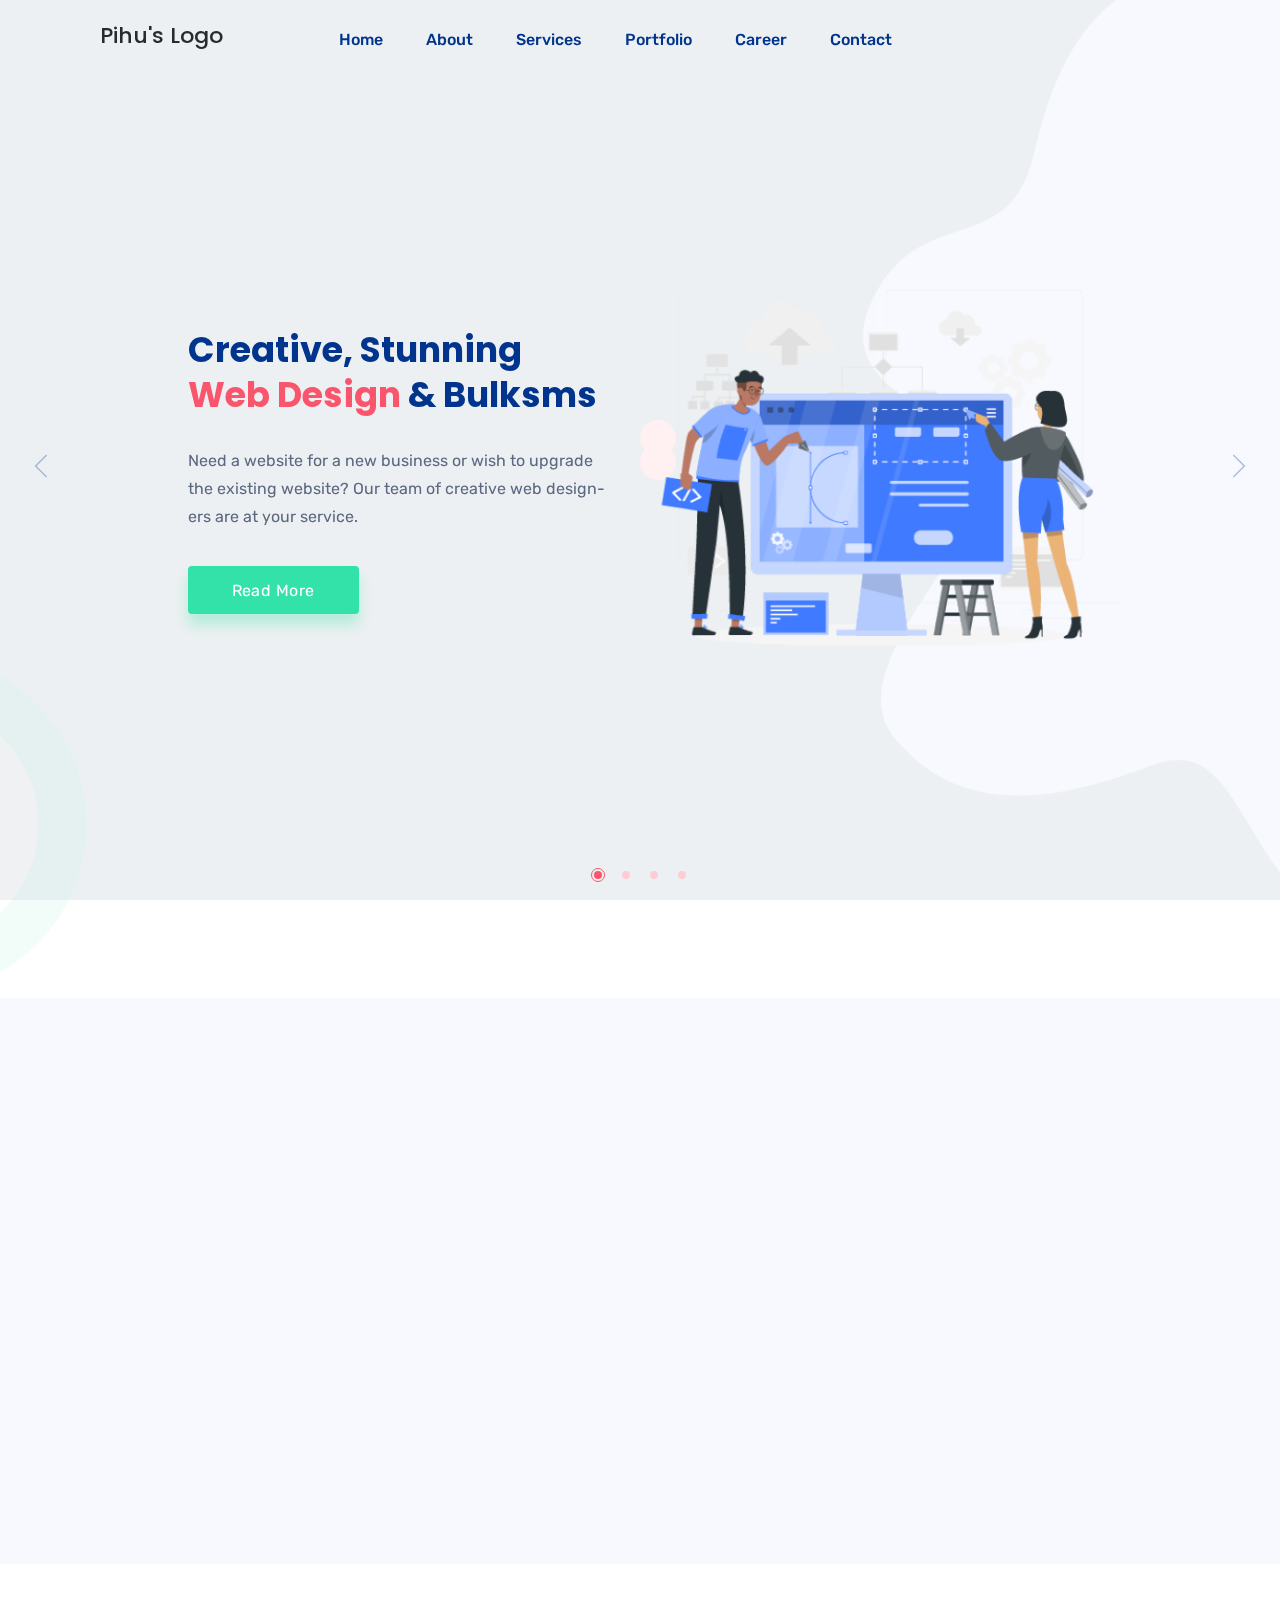
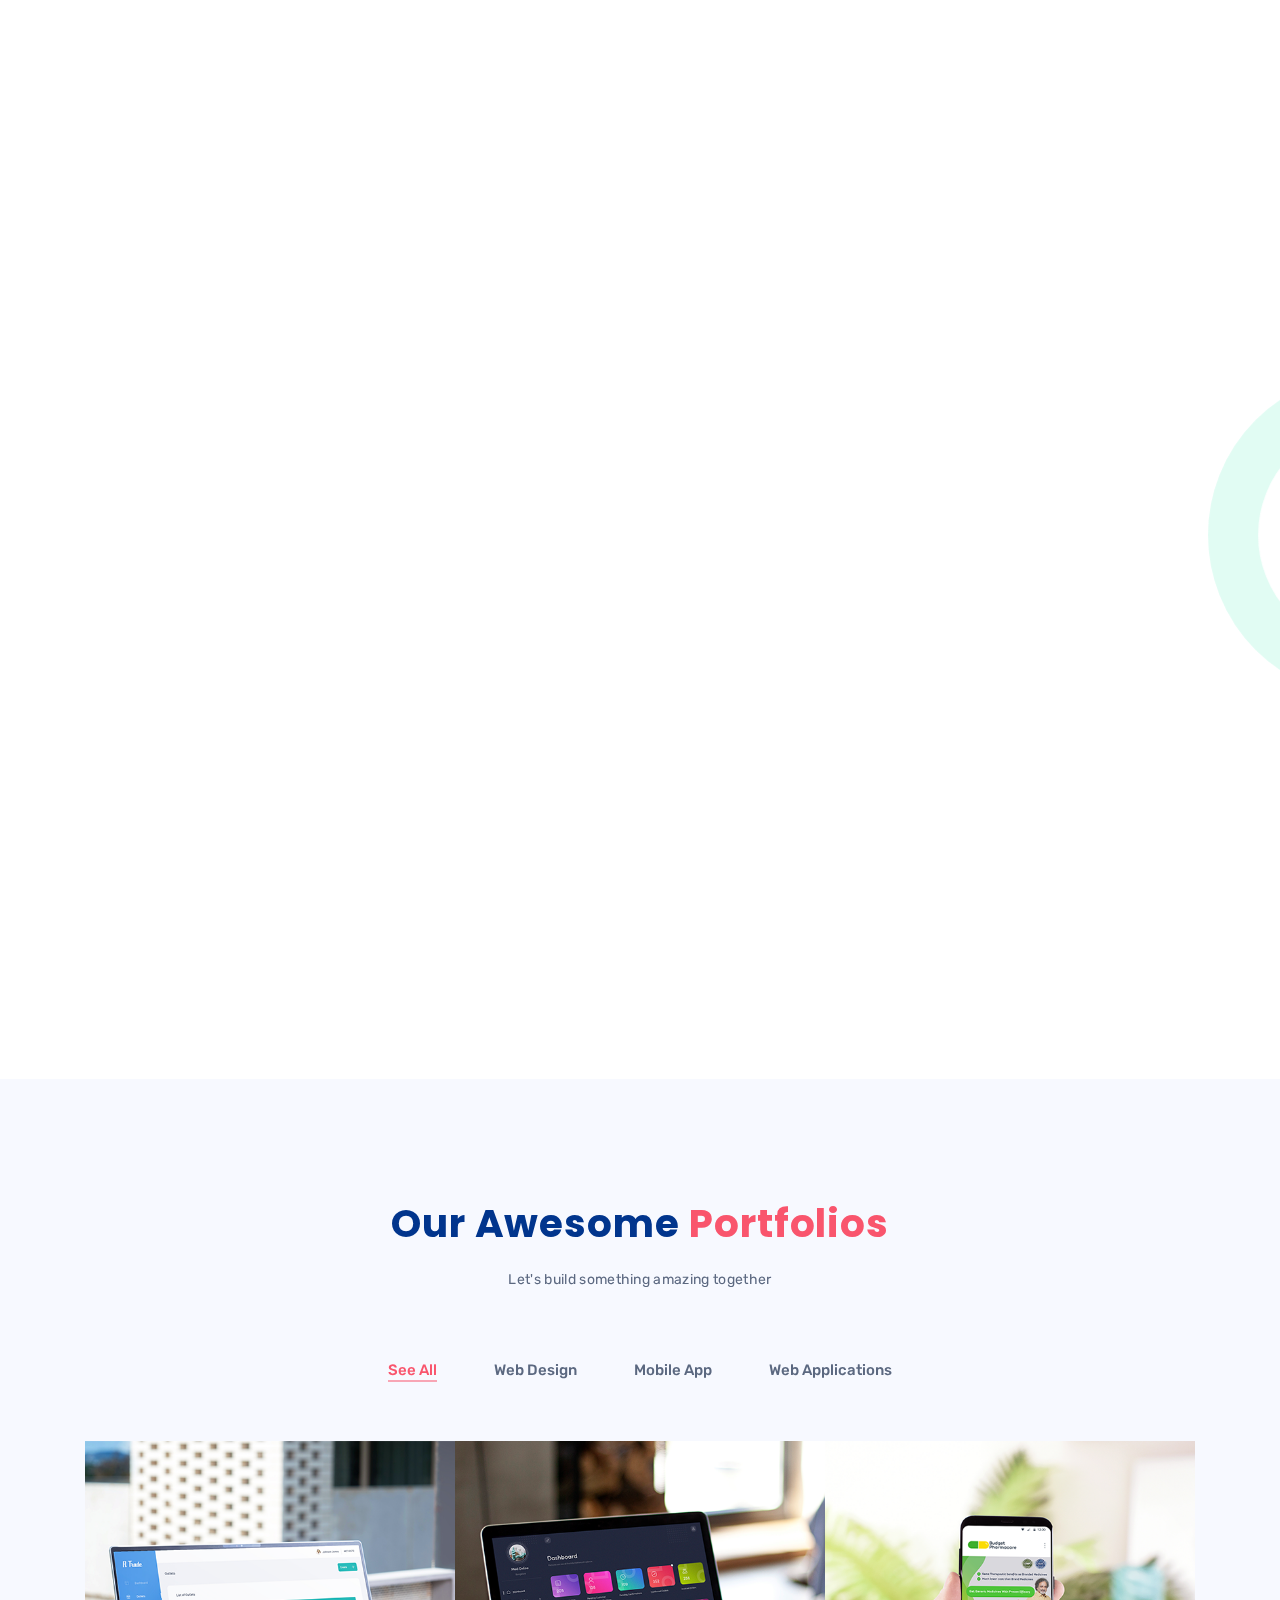
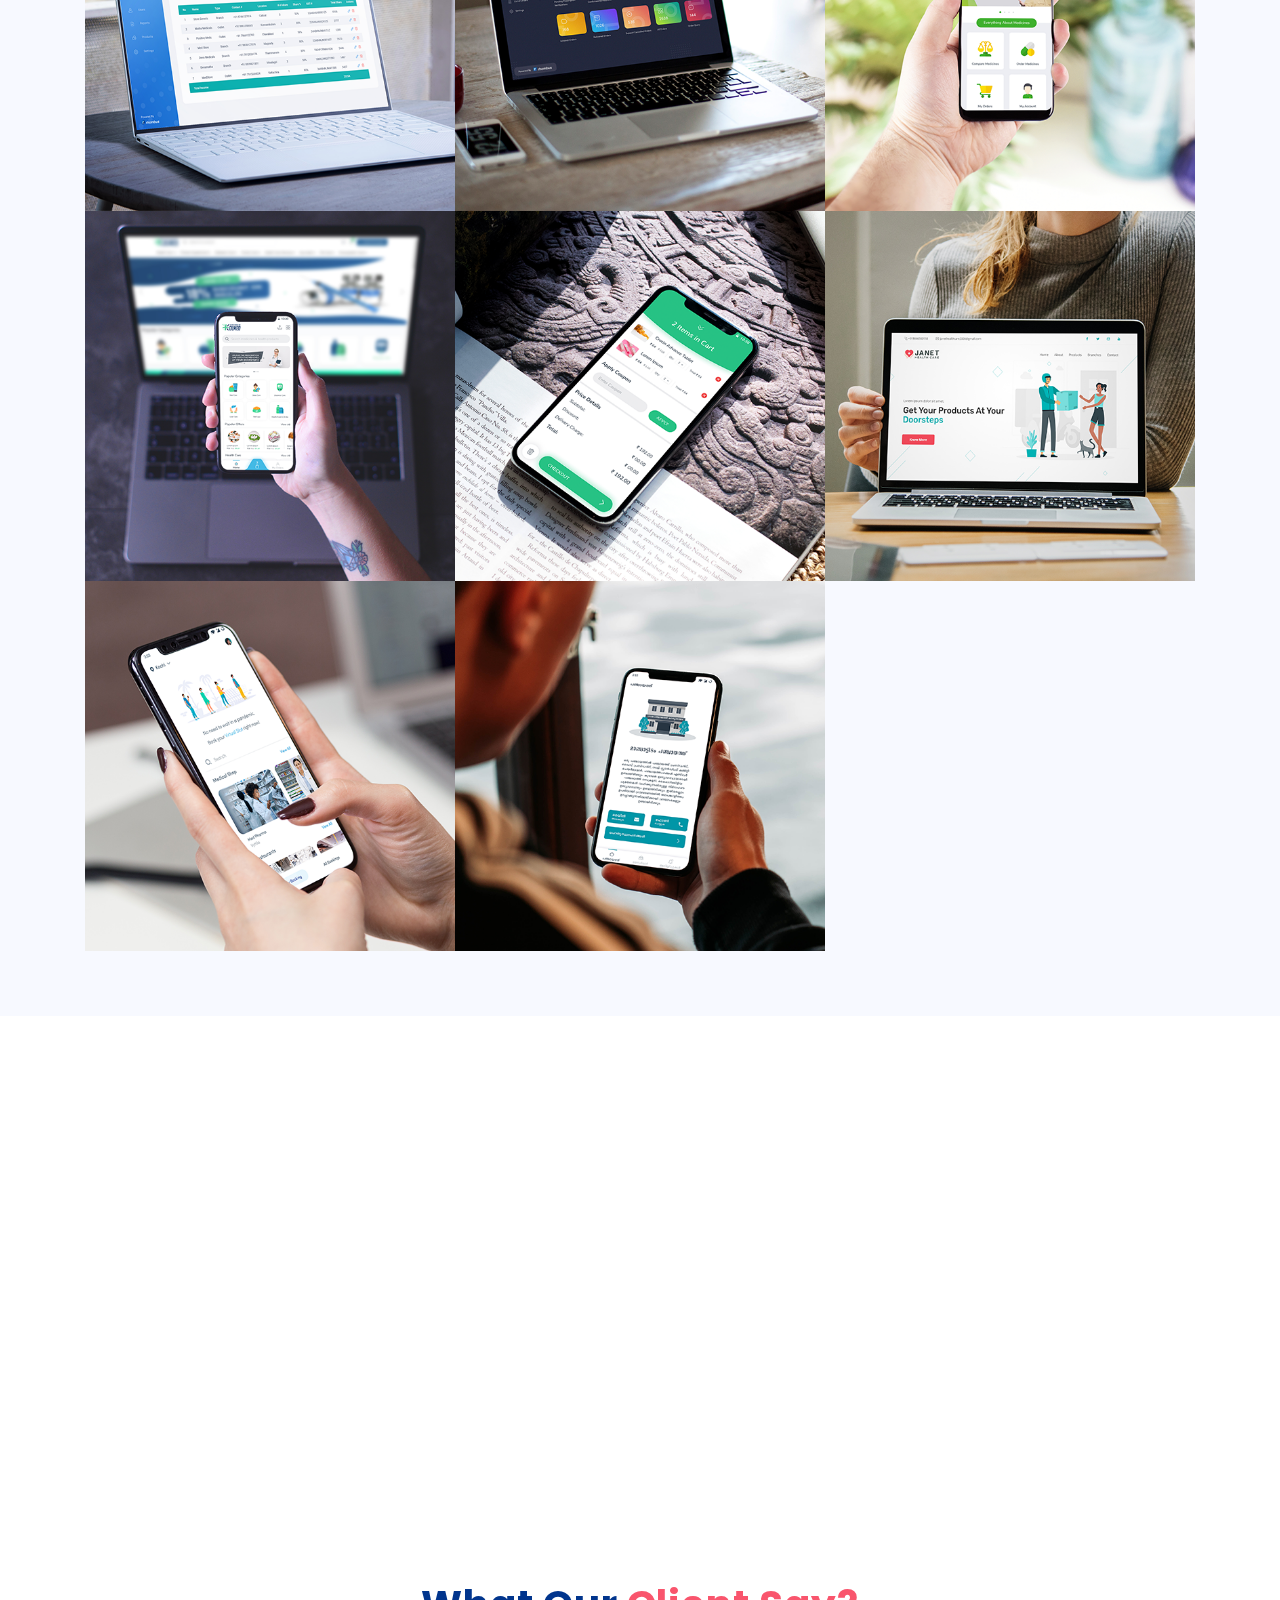
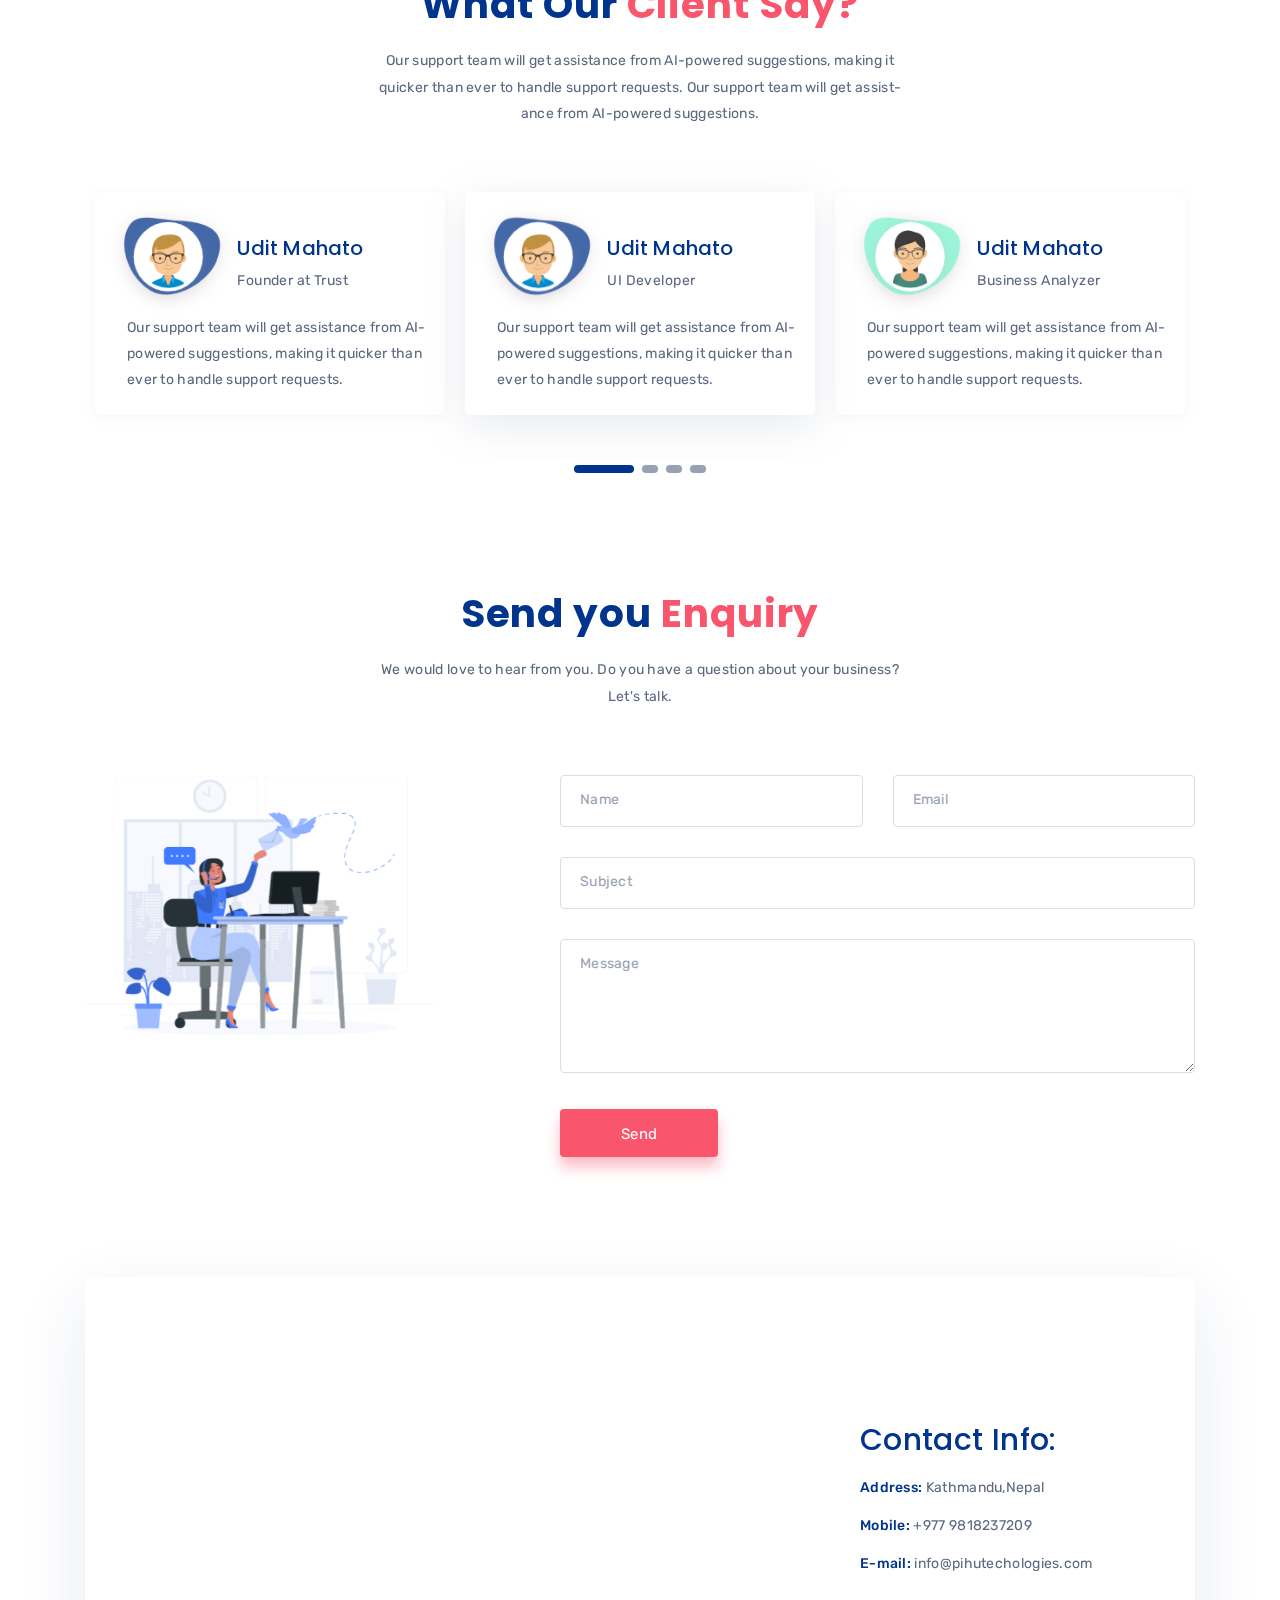
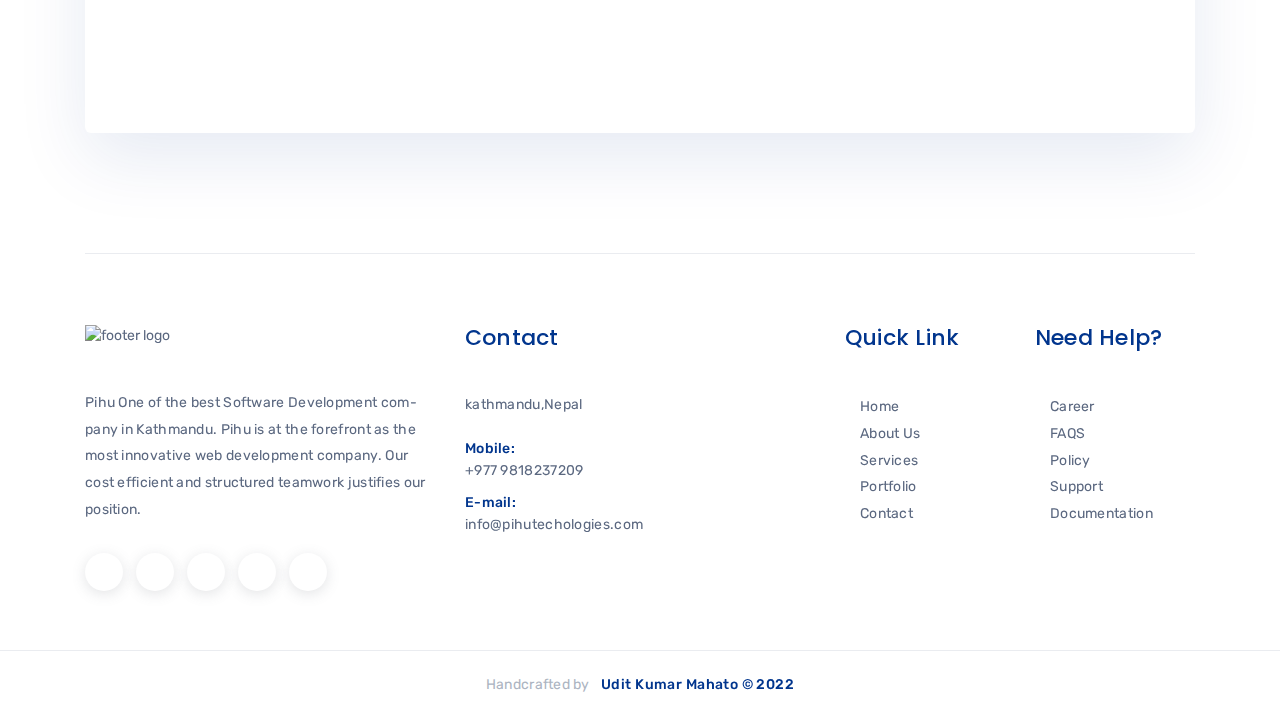
==== index.html @ e0f1eaff "changes in footer" ====
<!DOCTYPE html>
<html lang="en" style="scroll-behavior: smooth;">

<head>
    <meta charset="UTF-8">
    <meta name="viewport" content="width=device-width, initial-scale=1.0">
    <meta http-equiv="X-UA-Compatible" content="IE=edge" />
    <meta name="theme-color" content="#01358D">
    <meta name="title" content="Web Development Company in kathmandu | ERP Software | Ecommerce | Mobile Apps">
    <meta name="description" content="Pihu Technologies (P) Ltd. is an emerging and Creative Web Design, Development & Web Hosting Company here in Nepal .We specialize in all things related to Design and Development and provide a range of additional creative and Technology service like Bulk SMS .">
    <meta name="keywords" content="web development company in kathmandu, web development company in kathmandu, web design company in kathmandu, web design company in kathmandu, seo services in Kochi, seo services in kathmandu, web design and development company in kathmandu, web development and design company in kathmandu, web development services in kathmandu, web development services in kathmandu, web design services in kochi, web design services in kathmandu, Web Application Development Company in Kochi, best digital marketing company in kochi, digital marketing agency in kerala, digital marketing companies in ernakulam, best digital marketing company kerala, social media marketing kochi, Web Application Development Company in kathmandu, php web development company in kathmandu, digital marketing services, Ecommerce development, Bulksms, ERP Software, ERP software development, Mobile applications"
    />
    <title>Pihu Technologies Pvt. Ltd. | Web Development Company in Kathmandu | Domain | Hosting | E-commerce | Mobile Application | Bulk SMS </title>
    <meta name="geo.placename" content="Kathmdnu,Nepal">
    <!-- favicon -->
    <link rel=icon href="#" sizes="20x20" type="image/png">
    <!-- Links -->
    <link rel="stylesheet" href="assets/css/animate.css">
    <link rel="stylesheet" href="assets/css/bootstrap.min.css">
    <link rel="stylesheet" href="assets/css/magnific-popup.css">
    <link rel="stylesheet" href="assets/css/owl-carousel.min.css">
    <link rel="stylesheet" href="assets/css/themify-icons.css">
    <link rel="stylesheet" href="assets/css/slick.css">
    <link rel="stylesheet" href="assets/css/animated-slider.css">
    <link rel="stylesheet" href="assets/css/style.css">
    <link rel="stylesheet" href="assets/css/responsive.css">
    <!-- Og -->
    <meta property="og:locale" content="en" />
    <meta property="og:type" content="website" />
    <meta property="og:title" content="Pihu Technologies Pvt. Ltd. is leading Webiste deasign and development, Android Application,Domain Registeration,Hosting services, ERP Software Application and Digital Marketing Company in Kathmandu ,Nepal with a branch office in Dhangadhi"
    />
    <meta property="og:description" content="Pihu Technologies Pvt. Ltd. is leading Webiste deasign and development, Android Application,Domain Registeration,Hosting services, ERP Software Application and Digital Marketing Company in Kathmandu ,Nepal with a branch office in Dhangadhi">
    <meta property="og:url" content="https://www.pihutechnologies.com/" />
    <meta property="og:image" content="assets/img/og-image.png">
    <meta property="og:image:type" content="image/png">
    <meta property="og:image:width" content="520">
    <meta property="og:image:height" content="600">
    <meta property="og:site_name" content="Pihu Technologies Pvt. Ltd." />
    <meta property="og:publisher" content=" IT solution for nepal" />
</head>

<!-- [*Loader,*sidemenu,*navbar,*banner-area,*about-section,*service-section,*gallery-section,*provide-area,*contact-section,*map-address,*footer] -->

<body>

    <!-- preloader area start -->
    <div class="preloader" id="preloader">
        <div class="preloader-inner">
            <div class="spinner">
                <div class="dot1"></div>
                <div class="dot2"></div>
            </div>
        </div>
    </div>

    <!-- sidemenu[open in mobile size] -->
    <div class="sidemenu_section">
        <div class="close_menu">
            <span class="span1"></span>
            <span class="span2"></span>
        </div>
        <div class="side_menu_links">
            <ul id="nav-scrollspy">
                <li><a href="index.html">Home</a></li>
                <li><a href="about.html">About</a></li>
                <li><a href="#service">Service</a></li>
                <li><a href="#portfolio">Portfolio</a></li>
                <li><a href="career-listing.html">Career</a></li>
                <li><a href="contact.html">Contact</a></li>
            </ul>
        </div>
        <div class="logo-pihutech">
            <h1>Pihu's Logo</h1>
            <!-- <img src="assets/img/pihutech_flat_logo.png" alt="logo"> -->
        </div>
    </div>

    <!-- navbar area start -->
    <nav class="navbar navbar-area navbar-expand-lg nav-style-01">
        <div class="container nav-container">
            <div class="responsive-mobile-menu">
                <div class="logo-wrapper mobile-logo">
                    <a href="index.html" class="logo">
                        <h6>Pihu's Logo</h1>
                            <!-- <img src="assets/img/pihutech_logo_03_small.png" alt="logo"> -->
                    </a>
                </div>
                <button class="sidemenu">
                    <span class="line"></span>
                    <span class="line"></span>
                    <span class="line"></span>
            </button>
            </div>
            <div class="collapse navbar-collapse" id="pihutech_main_menu">
                <div class="logo-wrapper desktop-logo">
                    <a href="index.html" class="logo">
                        <h6>Pihu's Logo</h1>
                            <!-- <img src="assets/img/pihutech_logo_03_small.png" alt="logo"> -->
                    </a>
                </div>
                <ul class="navbar-nav">
                    <li>
                        <a href="index.html">Home</a>
                    </li>
                    <li><a href="about.html">About</a></li>
                    <li>
                        <a href="#services">Services</a>
                    </li>
                    <li>
                        <a href="#portfolio">Portfolio</a>
                    </li>
                    <li><a href="career-listing.html">Career</a></li>
                    <li>
                        <a href="contact.html">Contact</a>
                    </li>
                </ul>
            </div>
        </div>
    </nav>

    <!-- Banner area start -->
    <div class="header-area header-bg" style="background-image:url(assets/img/bg/banner-bg.png);">
        <div class="container">
            <div class="banner-slider banner-slider-one">
                <div class="banner-slider-item">
                    <div class="row">
                        <div class="col-xl-5 col-lg-6 col-md-6 offset-xl-1">
                            <div class="header-inner-details">
                                <div class="header-inner">
                                    <h1 class="title s-animate-1"> Creative, Stunning <span>Web Design</span> & Bulksms</h1>
                                    <p class="s-animate-2">Need a website for a new business or wish to upgrade the existing website? <br> Our team of creative web designers are at your service.</p>
                                    <div class="btn-wrapper desktop-left padding-top-20">
                                        <a href="#services" class="btn btn-radius btn-green s-animate-3">Read More</a>
                                    </div>
                                </div>
                            </div>
                        </div>
                        <div class="col-lg-6 col-md-6 hidden-sm">
                            <div class="banner-thumb-wrap">
                                <div class="banner-thumb">
                                    <img class="header-inner-img" src="assets/img/banner/banner_01.png" alt="banner-img">
                                </div>
                            </div>
                        </div>
                    </div>
                </div>
                <div class="banner-slider-item">
                    <div class="row">
                        <div class="col-xl-5 col-lg-6 col-md-6  offset-xl-1">
                            <div class="header-inner-details">
                                <div class="header-inner">
                                    <h1 class="title s-animate-1">Sell Products &<span> Services Online</span> And Win More Customers </h1>
                                    <p class="s-animate-2">Our team will create a great e-commerce website to win more customers,<br> enhance brand recognition and deliver to right target segment.</p>
                                    <div class="btn-wrapper desktop-left padding-top-20">
                                        <a href="#services" class="btn btn-radius btn-green s-animate-3">Read More</a>
                                    </div>
                                </div>
                            </div>
                        </div>
                        <div class="col-lg-6 col-md-6 hidden-sm">
                            <div class="banner-thumb-wrap">
                                <div class="banner-thumb">
                                    <img class="header-inner-img" src="assets/img/banner/banner_02.png" alt="banner-img">
                                </div>
                            </div>
                        </div>
                    </div>
                </div>
                <div class="banner-slider-item">
                    <div class="row">
                        <div class="col-xl-5 col-lg-6 col-md-6 offset-xl-1">
                            <div class="header-inner-details">
                                <div class="header-inner">
                                    <h1 class="title s-animate-1"> Engage With People Who <span>Matter Most </span></h1>
                                    <p class="s-animate-2">Our Social Media Marketing Services rises your brand’s awareness, <br> through highly creative and effective strategies. </p>
                                    <div class="btn-wrapper desktop-left padding-top-20">
                                        <a href="#services" class="btn btn-radius btn-green s-animate-3">Read More</a>
                                    </div>
                                </div>
                            </div>
                        </div>
                        <div class="col-lg-6 col-md-6 hidden-sm">
                            <div class="banner-thumb-wrap">
                                <div class="banner-thumb">
                                    <img class="header-inner-img" src="assets/img/banner/banner_03.png" alt="banner-img">
                                </div>
                            </div>
                        </div>
                    </div>
                </div>
                <div class="banner-slider-item">
                    <div class="row">
                        <div class="col-xl-5 col-lg-6 col-md-6  offset-xl-1">
                            <div class="header-inner-details">
                                <div class="header-inner">
                                    <h1 class="title s-animate-1">Get Better Ranking & Page Visits To Succeed in <span>Selling</span></h1>
                                    <p class="s-animate-2">Our SEO services will help improve your search listings,<br> improve contacts and enhance purchases for your product or services online.</p>
                                    <div class="btn-wrapper desktop-left padding-top-20">
                                        <a href="#services" class="btn btn-radius btn-green s-animate-3">Read More</a>
                                    </div>
                                </div>
                            </div>
                        </div>
                        <div class="col-lg-6 col-md-6 hidden-sm">
                            <div class="banner-thumb-wrap">
                                <div class="banner-thumb">
                                    <img class="header-inner-img" src="assets/img/banner/banner_04.png" alt="banner-img">
                                </div>
                            </div>
                        </div>
                    </div>
                </div>
            </div>
        </div>
    </div>

    <!-- About section -->
    <div id="about" class="sbs-what-pihutech pd-default-120">
        <div class="container">
            <div class="row">
                <div class="col-lg-5 col-md-12 col-12 wow animated fadeInRight d-flex align-items-center about_image_hide" data-wow-duration="1s" data-wow-delay="0.3s">
                    <img src="assets/img/about.svg" alt="img" style="width: 100%;">
                </div>
                <div class="col-xl-7 col-lg-7 col-md-12 col-12 desktop-center-item">
                    <div class="desktop-center-area wow animated fadeInLeft" data-wow-duration="1s" data-wow-delay="0.3s">
                        <div class="section-title style-two">
                            <h2 class="title"><span>Pihu Technologies Pvt. Ltd.</span></h2>
                            <p>We delight our customers with efficient and responsive development and service in web design, hosting, mobile apps, custom software and of course, social media marketing. We also provide logo and brochure design, copywriting
                                / content writing services and more. </p>
                        </div>
                        <div class="row">
                            <div class="col-md-6">
                                <div class="pihutech-check-list">
                                    <img src="assets/img/icons/check.png" alt="check">
                                    <span>High-quality solutions</span>
                                </div>
                                <div class="pihutech-check-list">
                                    <img src="assets/img/icons/check.png" alt="check">
                                    <span>Trained professionals</span>
                                </div>
                            </div>
                            <div class="col-md-6">
                                <div class="pihutech-check-list">
                                    <img src="assets/img/icons/check.png" alt="check">
                                    <span>Well appreciated by customers  </span>
                                </div>
                                <div class="pihutech-check-list">
                                    <img src="assets/img/icons/check.png" alt="check">
                                    <span>24/7 Service</span>
                                </div>
                            </div>
                        </div>
                    </div>
                </div>
            </div>
        </div>
    </div>

    <!-- service area start -->
    <div class="service-area" id="services">
        <div class="container">
            <div class="row justify-content-center">
                <div class="col-xl-7 col-lg-10">
                    <div class="section-title text-center margin-bottom-90">
                        <h2 class="title wow animated fadeInUp" data-wow-duration="0.6s" data-wow-delay="0.1s">We enable <span>businesses and brand</span> to sell online</h2>
                        <p class="wow animated fadeInUp" data-wow-duration="0.6s" data-wow-delay="0.2s">We offer you efficient and creative web design and online marketing services. </p>
                    </div>
                </div>
            </div>
            <div class="row custom-gutters-16">
                <div class="col-xl-4 col-lg-4 col-md-6 col-sm-6">
                    <div class="single-service wow animated fadeInUp" data-wow-duration="0.4s" data-wow-delay="0.1s">
                        <img src="assets/img/icons/pihutech_icons/icon_web_design.svg" alt="service">
                        <h6><a href="#">Web Design</a></h6>
                        <p>We design, provide content and bring to life great experiences through websites developed for your brand, product or service. </p>
                        <div class="read-more">
                            <a href="#contact"><img src="assets/img/service/arrow.png" alt="arrow"></a>
                        </div>
                    </div>
                </div>
                <div class="col-xl-4 col-lg-4 col-md-6 col-sm-6">
                    <div class="single-service wow animated fadeInUp" data-wow-duration="0.6s" data-wow-delay="0.2s">
                        <img src="assets/img/icons/pihutech_icons/icon_ecommerce_dev.svg" alt="service">
                        <h6><a href="#">Ecommerce Development</a></h6>
                        <p>We make things happen for those who wish to sell online. We use the best and most flexible ecommerce platforms for this. </p>
                        <div class="read-more">
                            <a href="#contact"><img src="assets/img/service/arrow.png" alt="arrow"></a>
                        </div>
                    </div>
                </div>
                <div class="col-xl-4 col-lg-4 col-md-6 col-sm-6">
                    <div class="single-service wow animated fadeInUp" data-wow-duration="0.8s" data-wow-delay="0.3s">
                        <img src="assets/img/icons/pihutech_icons/icon_digital_marketing.svg" alt="service">
                        <h6><a href="#">Digital Marketing</a></h6>
                        <p>Our team offers Social Media Marketing, SEO, PPC and Email marketing and successfully deliver results with effective marketing campaigns. </p>
                        <div class="read-more">
                            <a href="#contact"><img src="assets/img/service/arrow.png" alt="arrow"></a>
                        </div>
                    </div>
                </div>
                <div class="col-xl-4 col-lg-4 col-md-6 col-sm-6">
                    <div class="single-service wow animated fadeInUp" data-wow-duration="1s" data-wow-delay="0.4s">
                        <img src="assets/img/icons/pihutech_icons/icon_mobile_apps.svg" alt="service">
                        <h6><a href="#">Mobile Apps</a></h6>
                        <p>We can create effective mobile apps to enable customers to access your products and services online seamlessly with robust mobility. </p>
                        <div class="read-more">
                            <a href="#contact"><img src="assets/img/service/arrow.png" alt="arrow"></a>
                        </div>
                    </div>
                </div>
                <div class="col-xl-4 col-lg-4 col-md-6 col-sm-6">
                    <div class="single-service wow animated fadeInUp" data-wow-duration="1s" data-wow-delay="0.4s">
                        <img src="assets/img/icons/pihutech_icons/icon_branding.svg" alt="service">
                        <h6>
                            <a href="#">Bulksms</a>
                        </h6>
                        <p>We help you to reach and Communicate to more people instantly,Grow your Business with individual SMS Marketing </p>
                        <div class="read-more">
                            <a href="#contact"><img src="assets/img/service/arrow.png" alt="arrow"></a>
                        </div>
                    </div>
                </div>
                <div class="col-xl-4 col-lg-4 col-md-6 col-sm-6">
                    <div class="single-service wow animated fadeInUp" data-wow-duration="1s" data-wow-delay="0.4s">
                        <img src="assets/img/icons/pihutech_icons/icon_software_dev.svg" alt="service">
                        <h6><a href="#">Software Development</a></h6>
                        <p>We custom-develop software for business streams and industries according to needs and requirements, efficiently, and cost-effectively. </p>
                        <div class="read-more">
                            <a href="#contact"><img src="assets/img/service/arrow.png" alt="arrow"></a>
                        </div>
                    </div>
                </div>
            </div>
        </div>
    </div>

    <!-- gallery area start -->
    <div id="portfolio" class="gallery-area pd-top-120 pd-bottom-65" style="background-color: #f7f9ff;">
        <div class="container">
            <div class="row justify-content-center">
                <div class="col-lg-8 col-xl-6">
                    <div class="section-title text-center w-100">
                        <h2 class="title">Our Awesome <span>Portfolios</span></h2>
                        <p>Let's build something amazing together</p>
                    </div>
                </div>
            </div>
            <div class="row">
                <div class="col-lg-12">
                    <div class="gallery-masonry-wrapper">
                        <ul class="gallery-menu text-center">
                            <li class="active" data-filter="*">See All</li>
                            <li data-filter=".webdesign">Web Design</li>
                            <li data-filter=".mobileapp">Mobile App</li>
                            <li data-filter=".webapp">Web Applications</li>
                        </ul>
                        <div class="gallery-masonry row no-gutters">
                            <div class="col-md-4 col-sm-6 masonry-item webapp">
                                <a class="single-work-item text-center" data-effect="mfp-zoom-in" href="assets/img/portfolio/01_r_trade.png">
                                    <span class="thumb">
                                    <img src="assets/img/portfolio/01_r_trade.png" alt="gallery">
                                </span>
                                    <span class="content-wrap">
                                    <span class="content">
                                        <span class="cats">Web Application</span>
                                    <span class="title">R-Trade</span>
                                    </span>
                                    </span>
                                </a>
                            </div>
                            <div class="col-md-4 col-sm-6 masonry-item webapp">
                                <a class="single-work-item text-center" data-effect="mfp-zoom-in" href="assets/img/portfolio/02_med_online.png">
                                    <span class="thumb">
                                    <img src="assets/img/portfolio/02_med_online.png" alt="gallery">
                                </span>
                                    <span class="content-wrap">
                                    <span class="content">
                                        <span class="cats">Web Application</span>
                                    <span class="title">Med Online</span>
                                    </span>
                                    </span>
                                </a>
                            </div>
                            <div class="col-md-4 col-sm-6 masonry-item mobileapp">
                                <a class="single-work-item text-center" data-effect="mfp-zoom-in" href="assets/img/portfolio/03_budget.png">
                                    <span class="thumb">
                                    <img src="assets/img/portfolio/03_budget.png" alt="gallery">
                                </span>
                                    <span class="content-wrap">
                                    <span class="content">
                                        <span class="cats">Mobile Application</span>
                                    <span class="title">Budget Pharmacare</span>
                                    </span>
                                    </span>
                                </a>
                            </div>
                            <div class="col-md-4 col-sm-6 masonry-item Bulksms webdesign">
                                <a class="single-work-item text-center" data-effect="mfp-zoom-in" href="assets/img/portfolio/04_kolmed (2).png">
                                    <span class="thumb">
                                    <img src="assets/img/portfolio/04_kolmed (2).png" alt="gallery">
                                </span>
                                    <span class="content-wrap">
                                    <span class="content">
                                        <span class="cats">E-commerce</span>
                                    <span class="title">Kolmed Kochi</span>
                                    </span>
                                    </span>
                                </a>
                            </div>
                            <div class="col-md-4 col-sm-6 masonry-item Bulksms webdesign">
                                <a class="single-work-item text-center" data-effect="mfp-zoom-in" href="assets/img/portfolio/05_rightmed (2).png">
                                    <span class="thumb">
                                    <img src="assets/img/portfolio/05_rightmed (2).png" alt="gallery">
                                </span>
                                    <span class="content-wrap">
                                    <span class="content">
                                        <span class="cats">E-commerce</span>
                                    <span class="title">Rightmed</span>
                                    </span>
                                    </span>
                                </a>
                            </div>
                            <div class="col-md-4 col-sm-6 masonry-item webdesign">
                                <a class="single-work-item text-center" data-effect="mfp-zoom-in" href="assets/img/portfolio/06_janet (2).png">
                                    <span class="thumb">
                                    <img src="assets/img/portfolio/06_janet (2).png" alt="gallery">
                                </span>
                                    <span class="content-wrap">
                                    <span class="content">
                                        <span class="cats">Web Design</span>
                                    <span class="title">Janet Healthcare</span>
                                    </span>
                                    </span>
                                </a>
                            </div>
                            <div class="col-md-4 col-sm-6 masonry-item mobileapp">
                                <a class="single-work-item text-center" data-effect="mfp-zoom-in" href="assets/img/portfolio/07_bookmyslot.png">
                                    <span class="thumb">
                                    <img src="assets/img/portfolio/07_bookmyslot.png" alt="gallery">
                                </span>
                                    <span class="content-wrap">
                                    <span class="content">
                                        <span class="cats">Mobile Application</span>
                                    <span class="title">Book My Slot</span>
                                    </span>
                                    </span>
                                </a>
                            </div>
                            <div class="col-md-4 col-sm-6 masonry-item mobileapp">
                                <a class="single-work-item text-center" data-effect="mfp-zoom-in" href="assets/img/portfolio/08_panchayath.png">
                                    <span class="thumb">
                                    <img src="assets/img/portfolio/08_panchayath.png" alt="gallery">
                                </span>
                                    <span class="content-wrap">
                                    <span class="content">
                                        <span class="cats">Mobile Application</span>
                                    <span class="title">Mangattidam Panchayath</span>
                                    </span>
                                    </span>
                                </a>
                            </div>
                        </div>
                    </div>
                </div>
            </div>
        </div>
    </div>

    <!-- Provide area start -->
    <div class="sbs-provide-security pd-top-120">
        <div class="container">
            <div class="row justify-content-center">
                <div class="col-xl-6 col-lg-6 wow animated fadeInLeft" data-wow-duration="1s" data-wow-delay="0.3s">
                    <div class="img-with-video">
                        <div class="img-wrap">
                            <img src="assets/img/we-provide/1.png" alt="video">
                            <div class="hover">
                                <a href="https://www.youtube.com/watch?v=g82nmJGs-Co" class="video-play-btn mfp-iframe"><img src="assets/img/we-provide/3.png" alt="video"></a>
                            </div>
                        </div>
                    </div>
                </div>
                <div class="col-xl-5 col-lg-6 align-self-center wow animated fadeInRight" data-wow-duration="1s" data-wow-delay="0.3s">
                    <div class="section-title style-two">
                        <h2 class="title">Pihu provides<br> hands-on <span>solutions</span></h2>
                        <p>We are fast-growing website development, Apps development and software development company providing integrated cutting-edge solutions to enhance customer acquisition and sales. </p>
                    </div>
                    <div class="row">
                        <div class="col-md-6">
                            <div class="pihutech-check-list">
                                <img class="media-left" src="assets/img/icons/9.png" alt="check">
                                <span>Transparency</span>
                            </div>
                            <div class="pihutech-check-list">
                                <img class="media-left" src="assets/img/icons/10.png" alt="check">
                                <span>Integrity</span>
                            </div>
                        </div>
                        <div class="col-md-6">
                            <div class="pihutech-check-list">
                                <img class="media-left" src="assets/img/icons/11.png" alt="check">
                                <span>Smart work</span>
                            </div>
                            <div class="pihutech-check-list">
                                <img class="media-left" src="assets/img/icons/12.png" alt="check">
                                <span>Professionalism  </span>
                            </div>
                        </div>
                    </div>
                </div>
            </div>
        </div>
    </div>
    <!-- client area start -->
    <div class="client-area pd-top-110">
        <div class="container">
            <div class="row justify-content-center">
                <div class="col-xl-6 col-lg-9">
                    <div class="section-title style-two text-center">
                        <h2 class="title">What Our <span>Client Say?</span></h2>
                        <p>Our support team will get assistance from AI-powered suggestions, making it quicker than ever to handle support requests. Our support team will get assistance from AI-powered suggestions.</p>
                    </div>
                </div>
            </div>
            <div class="client-slider">
                <div class="client-slider-item">
                    <div class="media">
                        <img src="assets/img/client/1.png" alt="client">
                        <div class="media-body">
                            <h6>Udit Mahato</h6>
                            <p>UI Developer</p>
                        </div>
                    </div>
                    <p class="client-content">Our support team will get assistance from AI-powered suggestions, making it quicker than ever to handle support requests.</p>
                </div>
                <div class="client-slider-item">
                    <div class="media">
                        <img src="assets/img/client/2.png" alt="client">
                        <div class="media-body">
                            <h6>Udit Mahato</h6>
                            <p>Business Analyzer</p>
                        </div>
                    </div>
                    <p class="client-content">Our support team will get assistance from AI-powered suggestions, making it quicker than ever to handle support requests.</p>
                </div>
                <div class="client-slider-item">
                    <div class="media">
                        <img src="assets/img/client/3.png" alt="client">
                        <div class="media-body">
                            <h6>Udit Mahato</h6>
                            <p>Founder at Marama</p>
                        </div>
                    </div>
                    <p class="client-content">Our support team will get assistance from AI-powered suggestions, making it quicker than ever to handle support requests.</p>
                </div>
                <div class="client-slider-item">
                    <div class="media">
                        <img src="assets/img/client/1.png" alt="client">
                        <div class="media-body">
                            <h6>Udit Mahato</h6>
                            <p>Founder at Trust</p>
                        </div>
                    </div>
                    <p class="client-content">Our support team will get assistance from AI-powered suggestions, making it quicker than ever to handle support requests.</p>
                </div>
            </div>
        </div>
    </div>
    <!-- client area End -->
    <!-- contact form start -->
    <div id="contact" class="contact-form-area pd-top-112">
        <div class="container">
            <div class="row justify-content-center">
                <div class="col-lg-8 col-xl-6">
                    <div class="section-title text-center w-100">
                        <h2 class="title">Send you <span>Enquiry</span></h2>
                        <p>We would love to hear from you. Do you have a question about your business? Let's talk.</p>
                    </div>
                </div>
            </div>
            <div class="row justify-content-center">
                <div class="col-xl-4 col-lg-5">
                    <img src="assets/img/contact.png" alt="blog">
                </div>
                <div class="col-lg-7 offset-xl-1">
                    <form action="" class="pihutech-form-wrap mt-5 mt-lg-0">
                        <div class="row cutom-gutters-16">
                            <div class="col-md-6">
                                <div class="single-input-wrap">
                                    <input type="text" class="single-input">
                                    <label for="">Name</label>
                                </div>
                            </div>
                            <div class="col-md-6">
                                <div class="single-input-wrap">
                                    <input type="text" class="single-input">
                                    <label for="">Email</label>
                                </div>
                            </div>
                            <div class="col-md-12">
                                <div class="single-input-wrap">
                                    <input type="text" class="single-input">
                                    <label for="">Subject</label>
                                </div>
                            </div>
                            <div class="col-md-12">
                                <div class="single-input-wrap">
                                    <textarea cols="20" class="single-input textarea"></textarea>
                                    <label class="single-input-label">Message</label>
                                </div>
                            </div>
                            <div class="col-md-12">
                                <a href="#" class="btn btn-red mt-0">Send</a>
                            </div>
                        </div>
                    </form>
                </div>
            </div>
        </div>
    </div>

    <!-- map area start -->
    <div class="map-area pd-top-120">
        <div class="container">
            <div class="map-area-wrap">
                <div class="row no-gutters">
                    <div class="col-lg-8">
                        <iframe src="https://www.google.com/maps/embed?pb=!1m18!1m12!1m3!1d3929.4383929219184!2d76.31768651525157!3d9.980598592864483!2m3!1f0!2f0!3f0!3m2!1i1024!2i768!4f13.1!3m3!1m2!1s0x3b080dd6e78ac0d5%3A0x2ac2b17d3224e526!2spihutech%20IT%20SOLUTIONS!5e0!3m2!1sen!2sin!4v1581426534723!5m2!1sen!2sin"
                            width="1000" height="450" frameborder="0" style="border:0;" allowfullscreen=""></iframe>
                    </div>
                    <div class="col-lg-4 desktop-center-item">
                        <div>
                            <div class="contact-info">
                                <h4 class="title mb-3">Contact Info:</h4>
                                <p><span>Address:</span> Kathmandu,Nepal</p>
                                <p><span>Mobile:</span> +977 9818237209</p>
                                <p><span>E-mail:</span> info@pihutechologies.com</p>
                            </div>
                        </div>
                    </div>
                </div>
            </div>
        </div>
    </div>
    <!-- footer area start -->
    <footer class="footer-area footer-area-2 pd-top-120">
        <div class="container">
            <div class="footer-widget-area">
                <div class="row">
                    <div class="col-lg-4 col-md-6">
                        <div class="footer-widget widget">
                            <div class="about_us_widget">
                                <a href="index.html" class="footer-logo">
                                    <img src="assets/img/Pihu_logo_03_small.png" alt="footer logo">
                                </a>
                                <p>Pihu One of the best Software Development company in Kathmandu. Pihu is at the forefront as the most innovative web development company. Our cost efficient and structured teamwork justifies our position.</p>
                                <ul class="social-icon">
                                    <li>
                                        <a class="facebook" href="https://www.facebook.com/pihutech-It-Solutions-100766528434216/" target="_blank"><i class="fa fa-facebook  "></i></a>
                                    </li>
                                    <li>
                                        <a class="youtube" href="https://www.youtube.com/channel/UCw3fnW6gAEEda8n22D9W0QA" target="_blank"><i class="fa fa-youtube  "></i></a>
                                    </li>
                                    <li>
                                        <a class="linkedin" href="https://www.linkedin.com/company/pihutechit-solutions/" target="_blank"><i class="fa fa-linkedin"></i></a>
                                    </li>
                                    <li>
                                        <a class="instagram" href="https://www.instagram.com/pihutech_it_solutions/" target="_blank"><i class="fa fa-instagram"></i></a>
                                    </li>
                                    <li>
                                        <a class="twitter" href="https://twitter.com/pihutechIT" target="_blank"><i class="fa fa-twitter"></i></a>
                                    </li>
                                </ul>
                            </div>
                        </div>
                    </div>
                    <div class="col-lg-4 col-md-6">
                        <div class="footer-widget widget ">
                            <h4 class="widget-title">Contact</h4>
                            <div class="contact_info_list">
                                <p class="contact-content">kathmandu,Nepal</p>
                                <p><span>Mobile:</span> +977 9818237209</p>
                                <p><span>E-mail:</span> info@pihutechologies.com </p>
                            </div>
                        </div>
                    </div>
                    <div class="col-lg-2 col-md-6">
                        <div class="footer-widget widget widget_nav_menu">
                            <h4 class="widget-title">Quick Link</h4>
                            <ul>
                                <li><a href="index.html">Home</a></li>
                                <li><a href="about.html">About Us</a></li>
                                <li><a href="#services">Services</a></li>
                                <li><a href="#portfolio">Portfolio</a></li>
                                <li><a href="contact.html">Contact</a></li>
                            </ul>
                        </div>
                    </div>
                    <div class="col-lg-2 col-md-6">
                        <div class="footer-widget widget widget_nav_menu">
                            <h4 class="widget-title">Need Help?</h4>
                            <ul>
                                <li><a href="career-listing.html">Career</a></li>
                                <li><a href="coming-soon.html">FAQS</a></li>
                                <li><a href="coming-soon.html">Policy</a></li>
                                <li><a href="coming-soon.html">Support</a></li>
                                <li><a href="coming-soon.html">Documentation</a></li>
                            </ul>
                        </div>
                    </div>
                </div>
            </div>
        </div>
        <div class="copyright-inner">
            <div class="copyright-text">
                Handcrafted by <a href="http://uditmahato.com.np/" target="_blank"><i class="fa fa-heart"></i><span>Udit Kumar Mahato &copy;  2022</span></a>
            </div>
        </div>
    </footer>

    <!-- back to top area start -->
    <div class="back-to-top">
        <span class="back-top"><i class="fa fa-angle-up"></i></span>
    </div>


    <!-- jquery -->
    <script src="assets/js/jquery-2.2.4.min.js"></script>
    <script src="assets/js/popper.min.js"></script>
    <script src="assets/js/bootstrap.min.js"></script>
    <script src="assets/js/jquery.magnific-popup.js"></script>
    <script src="assets/js/wow.min.js"></script>
    <script src="assets/js/owl.carousel.min.js"></script>
    <script src="assets/js/slick.js"></script>
    <script src="assets/js/jquery.cssslider.min.js"></script>
    <script src="assets/js/waypoints.min.js"></script>
    <script src="assets/js/imagesloaded.pkgd.min.js"></script>
    <script src="assets/js/isotope.pkgd.min.js"></script>
    <script src="assets/js/worldmap-libs.js"></script>
    <script src="assets/js/main.js"></script>

</body>

</html>
---- assets/css/themify-icons.css ----
@font-face {
	font-family: 'themify';
	src:url('../fonts/themify.eot?-fvbane');
	src:url('../fonts/themify.eot?#iefix-fvbane') format('embedded-opentype'),
		url('../fonts/themify.woff?-fvbane') format('woff'),
		url('../fonts/themify.ttf?-fvbane') format('truetype'),
		url('../fonts/themify.svg?-fvbane#themify') format('svg');
	font-weight: normal;
	font-style: normal;
}

[class^="ti-"], [class*=" ti-"] {
	font-family: 'themify';
	speak: none;
	font-style: normal;
	font-weight: normal;
	font-variant: normal;
	text-transform: none;
	line-height: 1;

	/* Better Font Rendering =========== */
	-webkit-font-smoothing: antialiased;
	-moz-osx-font-smoothing: grayscale;
}

.ti-wand:before {
	content: "\e600";
}
.ti-volume:before {
	content: "\e601";
}
.ti-user:before {
	content: "\e602";
}
.ti-unlock:before {
	content: "\e603";
}
.ti-unlink:before {
	content: "\e604";
}
.ti-trash:before {
	content: "\e605";
}
.ti-thought:before {
	content: "\e606";
}
.ti-target:before {
	content: "\e607";
}
.ti-tag:before {
	content: "\e608";
}
.ti-tablet:before {
	content: "\e609";
}
.ti-star:before {
	content: "\e60a";
}
.ti-spray:before {
	content: "\e60b";
}
.ti-signal:before {
	content: "\e60c";
}
.ti-shopping-cart:before {
	content: "\e60d";
}
.ti-shopping-cart-full:before {
	content: "\e60e";
}
.ti-settings:before {
	content: "\e60f";
}
.ti-search:before {
	content: "\e610";
}
.ti-zoom-in:before {
	content: "\e611";
}
.ti-zoom-out:before {
	content: "\e612";
}
.ti-cut:before {
	content: "\e613";
}
.ti-ruler:before {
	content: "\e614";
}
.ti-ruler-pencil:before {
	content: "\e615";
}
.ti-ruler-alt:before {
	content: "\e616";
}
.ti-bookmark:before {
	content: "\e617";
}
.ti-bookmark-alt:before {
	content: "\e618";
}
.ti-reload:before {
	content: "\e619";
}
.ti-plus:before {
	content: "\e61a";
}
.ti-pin:before {
	content: "\e61b";
}
.ti-pencil:before {
	content: "\e61c";
}
.ti-pencil-alt:before {
	content: "\e61d";
}
.ti-paint-roller:before {
	content: "\e61e";
}
.ti-paint-bucket:before {
	content: "\e61f";
}
.ti-na:before {
	content: "\e620";
}
.ti-mobile:before {
	content: "\e621";
}
.ti-minus:before {
	content: "\e622";
}
.ti-medall:before {
	content: "\e623";
}
.ti-medall-alt:before {
	content: "\e624";
}
.ti-marker:before {
	content: "\e625";
}
.ti-marker-alt:before {
	content: "\e626";
}
.ti-arrow-up:before {
	content: "\e627";
}
.ti-arrow-right:before {
	content: "\e628";
}
.ti-arrow-left:before {
	content: "\e629";
}
.ti-arrow-down:before {
	content: "\e62a";
}
.ti-lock:before {
	content: "\e62b";
}
.ti-location-arrow:before {
	content: "\e62c";
}
.ti-link:before {
	content: "\e62d";
}
.ti-layout:before {
	content: "\e62e";
}
.ti-layers:before {
	content: "\e62f";
}
.ti-layers-alt:before {
	content: "\e630";
}
.ti-key:before {
	content: "\e631";
}
.ti-import:before {
	content: "\e632";
}
.ti-image:before {
	content: "\e633";
}
.ti-heart:before {
	content: "\e634";
}
.ti-heart-broken:before {
	content: "\e635";
}
.ti-hand-stop:before {
	content: "\e636";
}
.ti-hand-open:before {
	content: "\e637";
}
.ti-hand-drag:before {
	content: "\e638";
}
.ti-folder:before {
	content: "\e639";
}
.ti-flag:before {
	content: "\e63a";
}
.ti-flag-alt:before {
	content: "\e63b";
}
.ti-flag-alt-2:before {
	content: "\e63c";
}
.ti-eye:before {
	content: "\e63d";
}
.ti-export:before {
	content: "\e63e";
}
.ti-exchange-vertical:before {
	content: "\e63f";
}
.ti-desktop:before {
	content: "\e640";
}
.ti-cup:before {
	content: "\e641";
}
.ti-crown:before {
	content: "\e642";
}
.ti-comments:before {
	content: "\e643";
}
.ti-comment:before {
	content: "\e644";
}
.ti-comment-alt:before {
	content: "\e645";
}
.ti-close:before {
	content: "\e646";
}
.ti-clip:before {
	content: "\e647";
}
.ti-angle-up:before {
	content: "\e648";
}
.ti-angle-right:before {
	content: "\e649";
}
.ti-angle-left:before {
	content: "\e64a";
}
.ti-angle-down:before {
	content: "\e64b";
}
.ti-check:before {
	content: "\e64c";
}
.ti-check-box:before {
	content: "\e64d";
}
.ti-camera:before {
	content: "\e64e";
}
.ti-announcement:before {
	content: "\e64f";
}
.ti-brush:before {
	content: "\e650";
}
.ti-briefcase:before {
	content: "\e651";
}
.ti-bolt:before {
	content: "\e652";
}
.ti-bolt-alt:before {
	content: "\e653";
}
.ti-blackboard:before {
	content: "\e654";
}
.ti-bag:before {
	content: "\e655";
}
.ti-move:before {
	content: "\e656";
}
.ti-arrows-vertical:before {
	content: "\e657";
}
.ti-arrows-horizontal:before {
	content: "\e658";
}
.ti-fullscreen:before {
	content: "\e659";
}
.ti-arrow-top-right:before {
	content: "\e65a";
}
.ti-arrow-top-left:before {
	content: "\e65b";
}
.ti-arrow-circle-up:before {
	content: "\e65c";
}
.ti-arrow-circle-right:before {
	content: "\e65d";
}
.ti-arrow-circle-left:before {
	content: "\e65e";
}
.ti-arrow-circle-down:before {
	content: "\e65f";
}
.ti-angle-double-up:before {
	content: "\e660";
}
.ti-angle-double-right:before {
	content: "\e661";
}
.ti-angle-double-left:before {
	content: "\e662";
}
.ti-angle-double-down:before {
	content: "\e663";
}
.ti-zip:before {
	content: "\e664";
}
.ti-world:before {
	content: "\e665";
}
.ti-wheelchair:before {
	content: "\e666";
}
.ti-view-list:before {
	content: "\e667";
}
.ti-view-list-alt:before {
	content: "\e668";
}
.ti-view-grid:before {
	content: "\e669";
}
.ti-uppercase:before {
	content: "\e66a";
}
.ti-upload:before {
	content: "\e66b";
}
.ti-underline:before {
	content: "\e66c";
}
.ti-truck:before {
	content: "\e66d";
}
.ti-timer:before {
	content: "\e66e";
}
.ti-ticket:before {
	content: "\e66f";
}
.ti-thumb-up:before {
	content: "\e670";
}
.ti-thumb-down:before {
	content: "\e671";
}
.ti-text:before {
	content: "\e672";
}
.ti-stats-up:before {
	content: "\e673";
}
.ti-stats-down:before {
	content: "\e674";
}
.ti-split-v:before {
	content: "\e675";
}
.ti-split-h:before {
	content: "\e676";
}
.ti-smallcap:before {
	content: "\e677";
}
.ti-shine:before {
	content: "\e678";
}
.ti-shift-right:before {
	content: "\e679";
}
.ti-shift-left:before {
	content: "\e67a";
}
.ti-shield:before {
	content: "\e67b";
}
.ti-notepad:before {
	content: "\e67c";
}
.ti-server:before {
	content: "\e67d";
}
.ti-quote-right:before {
	content: "\e67e";
}
.ti-quote-left:before {
	content: "\e67f";
}
.ti-pulse:before {
	content: "\e680";
}
.ti-printer:before {
	content: "\e681";
}
.ti-power-off:before {
	content: "\e682";
}
.ti-plug:before {
	content: "\e683";
}
.ti-pie-chart:before {
	content: "\e684";
}
.ti-paragraph:before {
	content: "\e685";
}
.ti-panel:before {
	content: "\e686";
}
.ti-package:before {
	content: "\e687";
}
.ti-music:before {
	content: "\e688";
}
.ti-music-alt:before {
	content: "\e689";
}
.ti-mouse:before {
	content: "\e68a";
}
.ti-mouse-alt:before {
	content: "\e68b";
}
.ti-money:before {
	content: "\e68c";
}
.ti-microphone:before {
	content: "\e68d";
}
.ti-menu:before {
	content: "\e68e";
}
.ti-menu-alt:before {
	content: "\e68f";
}
.ti-map:before {
	content: "\e690";
}
.ti-map-alt:before {
	content: "\e691";
}
.ti-loop:before {
	content: "\e692";
}
.ti-location-pin:before {
	content: "\e693";
}
.ti-list:before {
	content: "\e694";
}
.ti-light-bulb:before {
	content: "\e695";
}
.ti-Italic:before {
	content: "\e696";
}
.ti-info:before {
	content: "\e697";
}
.ti-infinite:before {
	content: "\e698";
}
.ti-id-badge:before {
	content: "\e699";
}
.ti-hummer:before {
	content: "\e69a";
}
.ti-home:before {
	content: "\e69b";
}
.ti-help:before {
	content: "\e69c";
}
.ti-headphone:before {
	content: "\e69d";
}
.ti-harddrives:before {
	content: "\e69e";
}
.ti-harddrive:before {
	content: "\e69f";
}
.ti-gift:before {
	content: "\e6a0";
}
.ti-game:before {
	content: "\e6a1";
}
.ti-filter:before {
	content: "\e6a2";
}
.ti-files:before {
	content: "\e6a3";
}
.ti-file:before {
	content: "\e6a4";
}
.ti-eraser:before {
	content: "\e6a5";
}
.ti-envelope:before {
	content: "\e6a6";
}
.ti-download:before {
	content: "\e6a7";
}
.ti-direction:before {
	content: "\e6a8";
}
.ti-direction-alt:before {
	content: "\e6a9";
}
.ti-dashboard:before {
	content: "\e6aa";
}
.ti-control-stop:before {
	content: "\e6ab";
}
.ti-control-shuffle:before {
	content: "\e6ac";
}
.ti-control-play:before {
	content: "\e6ad";
}
.ti-control-pause:before {
	content: "\e6ae";
}
.ti-control-forward:before {
	content: "\e6af";
}
.ti-control-backward:before {
	content: "\e6b0";
}
.ti-cloud:before {
	content: "\e6b1";
}
.ti-cloud-up:before {
	content: "\e6b2";
}
.ti-cloud-down:before {
	content: "\e6b3";
}
.ti-clipboard:before {
	content: "\e6b4";
}
.ti-car:before {
	content: "\e6b5";
}
.ti-calendar:before {
	content: "\e6b6";
}
.ti-book:before {
	content: "\e6b7";
}
.ti-bell:before {
	content: "\e6b8";
}
.ti-basketball:before {
	content: "\e6b9";
}
.ti-bar-chart:before {
	content: "\e6ba";
}
.ti-bar-chart-alt:before {
	content: "\e6bb";
}
.ti-back-right:before {
	content: "\e6bc";
}
.ti-back-left:before {
	content: "\e6bd";
}
.ti-arrows-corner:before {
	content: "\e6be";
}
.ti-archive:before {
	content: "\e6bf";
}
.ti-anchor:before {
	content: "\e6c0";
}
.ti-align-right:before {
	content: "\e6c1";
}
.ti-align-left:before {
	content: "\e6c2";
}
.ti-align-justify:before {
	content: "\e6c3";
}
.ti-align-center:before {
	content: "\e6c4";
}
.ti-alert:before {
	content: "\e6c5";
}
.ti-alarm-clock:before {
	content: "\e6c6";
}
.ti-agenda:before {
	content: "\e6c7";
}
.ti-write:before {
	content: "\e6c8";
}
.ti-window:before {
	content: "\e6c9";
}
.ti-widgetized:before {
	content: "\e6ca";
}
.ti-widget:before {
	content: "\e6cb";
}
.ti-widget-alt:before {
	content: "\e6cc";
}
.ti-wallet:before {
	content: "\e6cd";
}
.ti-video-clapper:before {
	content: "\e6ce";
}
.ti-video-camera:before {
	content: "\e6cf";
}
.ti-vector:before {
	content: "\e6d0";
}
.ti-themify-logo:before {
	content: "\e6d1";
}
.ti-themify-favicon:before {
	content: "\e6d2";
}
.ti-themify-favicon-alt:before {
	content: "\e6d3";
}
.ti-support:before {
	content: "\e6d4";
}
.ti-stamp:before {
	content: "\e6d5";
}
.ti-split-v-alt:before {
	content: "\e6d6";
}
.ti-slice:before {
	content: "\e6d7";
}
.ti-shortcode:before {
	content: "\e6d8";
}
.ti-shift-right-alt:before {
	content: "\e6d9";
}
.ti-shift-left-alt:before {
	content: "\e6da";
}
.ti-ruler-alt-2:before {
	content: "\e6db";
}
.ti-receipt:before {
	content: "\e6dc";
}
.ti-pin2:before {
	content: "\e6dd";
}
.ti-pin-alt:before {
	content: "\e6de";
}
.ti-pencil-alt2:before {
	content: "\e6df";
}
.ti-palette:before {
	content: "\e6e0";
}
.ti-more:before {
	content: "\e6e1";
}
.ti-more-alt:before {
	content: "\e6e2";
}
.ti-microphone-alt:before {
	content: "\e6e3";
}
.ti-magnet:before {
	content: "\e6e4";
}
.ti-line-double:before {
	content: "\e6e5";
}
.ti-line-dotted:before {
	content: "\e6e6";
}
.ti-line-dashed:before {
	content: "\e6e7";
}
.ti-layout-width-full:before {
	content: "\e6e8";
}
.ti-layout-width-default:before {
	content: "\e6e9";
}
.ti-layout-width-default-alt:before {
	content: "\e6ea";
}
.ti-layout-tab:before {
	content: "\e6eb";
}
.ti-layout-tab-window:before {
	content: "\e6ec";
}
.ti-layout-tab-v:before {
	content: "\e6ed";
}
.ti-layout-tab-min:before {
	content: "\e6ee";
}
.ti-layout-slider:before {
	content: "\e6ef";
}
.ti-layout-slider-alt:before {
	content: "\e6f0";
}
.ti-layout-sidebar-right:before {
	content: "\e6f1";
}
.ti-layout-sidebar-none:before {
	content: "\e6f2";
}
.ti-layout-sidebar-left:before {
	content: "\e6f3";
}
.ti-layout-placeholder:before {
	content: "\e6f4";
}
.ti-layout-menu:before {
	content: "\e6f5";
}
.ti-layout-menu-v:before {
	content: "\e6f6";
}
.ti-layout-menu-separated:before {
	content: "\e6f7";
}
.ti-layout-menu-full:before {
	content: "\e6f8";
}
.ti-layout-media-right-alt:before {
	content: "\e6f9";
}
.ti-layout-media-right:before {
	content: "\e6fa";
}
.ti-layout-media-overlay:before {
	content: "\e6fb";
}
.ti-layout-media-overlay-alt:before {
	content: "\e6fc";
}
.ti-layout-media-overlay-alt-2:before {
	content: "\e6fd";
}
.ti-layout-media-left-alt:before {
	content: "\e6fe";
}
.ti-layout-media-left:before {
	content: "\e6ff";
}
.ti-layout-media-center-alt:before {
	content: "\e700";
}
.ti-layout-media-center:before {
	content: "\e701";
}
.ti-layout-list-thumb:before {
	content: "\e702";
}
.ti-layout-list-thumb-alt:before {
	content: "\e703";
}
.ti-layout-list-post:before {
	content: "\e704";
}
.ti-layout-list-large-image:before {
	content: "\e705";
}
.ti-layout-line-solid:before {
	content: "\e706";
}
.ti-layout-grid4:before {
	content: "\e707";
}
.ti-layout-grid3:before {
	content: "\e708";
}
.ti-layout-grid2:before {
	content: "\e709";
}
.ti-layout-grid2-thumb:before {
	content: "\e70a";
}
.ti-layout-cta-right:before {
	content: "\e70b";
}
.ti-layout-cta-left:before {
	content: "\e70c";
}
.ti-layout-cta-center:before {
	content: "\e70d";
}
.ti-layout-cta-btn-right:before {
	content: "\e70e";
}
.ti-layout-cta-btn-left:before {
	content: "\e70f";
}
.ti-layout-column4:before {
	content: "\e710";
}
.ti-layout-column3:before {
	content: "\e711";
}
.ti-layout-column2:before {
	content: "\e712";
}
.ti-layout-accordion-separated:before {
	content: "\e713";
}
.ti-layout-accordion-merged:before {
	content: "\e714";
}
.ti-layout-accordion-list:before {
	content: "\e715";
}
.ti-ink-pen:before {
	content: "\e716";
}
.ti-info-alt:before {
	content: "\e717";
}
.ti-help-alt:before {
	content: "\e718";
}
.ti-headphone-alt:before {
	content: "\e719";
}
.ti-hand-point-up:before {
	content: "\e71a";
}
.ti-hand-point-right:before {
	content: "\e71b";
}
.ti-hand-point-left:before {
	content: "\e71c";
}
.ti-hand-point-down:before {
	content: "\e71d";
}
.ti-gallery:before {
	content: "\e71e";
}
.ti-face-smile:before {
	content: "\e71f";
}
.ti-face-sad:before {
	content: "\e720";
}
.ti-credit-card:before {
	content: "\e721";
}
.ti-control-skip-forward:before {
	content: "\e722";
}
.ti-control-skip-backward:before {
	content: "\e723";
}
.ti-control-record:before {
	content: "\e724";
}
.ti-control-eject:before {
	content: "\e725";
}
.ti-comments-smiley:before {
	content: "\e726";
}
.ti-brush-alt:before {
	content: "\e727";
}
.ti-youtube:before {
	content: "\e728";
}
.ti-vimeo:before {
	content: "\e729";
}
.ti-twitter:before {
	content: "\e72a";
}
.ti-time:before {
	content: "\e72b";
}
.ti-tumblr:before {
	content: "\e72c";
}
.ti-skype:before {
	content: "\e72d";
}
.ti-share:before {
	content: "\e72e";
}
.ti-share-alt:before {
	content: "\e72f";
}
.ti-rocket:before {
	content: "\e730";
}
.ti-pinterest:before {
	content: "\e731";
}
.ti-new-window:before {
	content: "\e732";
}
.ti-microsoft:before {
	content: "\e733";
}
.ti-list-ol:before {
	content: "\e734";
}
.ti-linkedin:before {
	content: "\e735";
}
.ti-layout-sidebar-2:before {
	content: "\e736";
}
.ti-layout-grid4-alt:before {
	content: "\e737";
}
.ti-layout-grid3-alt:before {
	content: "\e738";
}
.ti-layout-grid2-alt:before {
	content: "\e739";
}
.ti-layout-column4-alt:before {
	content: "\e73a";
}
.ti-layout-column3-alt:before {
	content: "\e73b";
}
.ti-layout-column2-alt:before {
	content: "\e73c";
}
.ti-instagram:before {
	content: "\e73d";
}
.ti-google:before {
	content: "\e73e";
}
.ti-github:before {
	content: "\e73f";
}
.ti-flickr:before {
	content: "\e740";
}
.ti-facebook:before {
	content: "\e741";
}
.ti-dropbox:before {
	content: "\e742";
}
.ti-dribbble:before {
	content: "\e743";
}
.ti-apple:before {
	content: "\e744";
}
.ti-android:before {
	content: "\e745";
}
.ti-save:before {
	content: "\e746";
}
.ti-save-alt:before {
	content: "\e747";
}
.ti-yahoo:before {
	content: "\e748";
}
.ti-wordpress:before {
	content: "\e749";
}
.ti-vimeo-alt:before {
	content: "\e74a";
}
.ti-twitter-alt:before {
	content: "\e74b";
}
.ti-tumblr-alt:before {
	content: "\e74c";
}
.ti-trello:before {
	content: "\e74d";
}
.ti-stack-overflow:before {
	content: "\e74e";
}
.ti-soundcloud:before {
	content: "\e74f";
}
.ti-sharethis:before {
	content: "\e750";
}
.ti-sharethis-alt:before {
	content: "\e751";
}
.ti-reddit:before {
	content: "\e752";
}
.ti-pinterest-alt:before {
	content: "\e753";
}
.ti-microsoft-alt:before {
	content: "\e754";
}
.ti-linux:before {
	content: "\e755";
}
.ti-jsfiddle:before {
	content: "\e756";
}
.ti-joomla:before {
	content: "\e757";
}
.ti-html5:before {
	content: "\e758";
}
.ti-flickr-alt:before {
	content: "\e759";
}
.ti-email:before {
	content: "\e75a";
}
.ti-drupal:before {
	content: "\e75b";
}
.ti-dropbox-alt:before {
	content: "\e75c";
}
.ti-css3:before {
	content: "\e75d";
}
.ti-rss:before {
	content: "\e75e";
}
.ti-rss-alt:before {
	content: "\e75f";
}
---- assets/css/animated-slider.css ----
/* fixme: rename choose_slider_items to animated-slider or something */

.choose_slider_items li {
	position: relative;
	list-style: none;
	display: none;

	-webkit-transition: all 0.5s ease-in-out;
	-moz-transition: all 0.5s ease-in-out;
	-o-transition: all 0.5s ease-in-out;
	transition: all 0.5s ease-in-out;
}

.choose_slider_items .previous_hidden {
	display: block;
	transform: scale(0.6,0.6);
	-moz-transform: scale(0.6,0.6);
	-ms-transform: scale(0.6,0.6);
	-webkit-transform: scale(0.6,0.6);
	opacity: 0.0;
	position: absolute;
	top: 40px;
	left: -5px;
	z-index: 0;
}

.choose_slider_items .next_hidden {
	display: block;
	transform: scale(0.6,0.6);
	-moz-transform: scale(0.6,0.6);
	-ms-transform: scale(0.6,0.6);
	-webkit-transform: scale(0.6,0.6);
	opacity: 0.0;
	position: absolute;
	top: 40px;
	left: 525px;
	z-index: 0;
}

.choose_slider_items .previous_item {
	display: block;
	transform: scale(0.8,0.8);
	-moz-transform: scale(0.8,0.8);
	-ms-transform: scale(0.8,0.8);
	-webkit-transform: scale(0.8,0.8);
	position: absolute;
	top: 40px;
	left: 95px;
	z-index: 0;
}

.choose_slider_items .next_item {
	display: block;
	transform: scale(0.8,0.8);
	-moz-transform: scale(0.8,0.8);
	-ms-transform: scale(0.8,0.8);
	-webkit-transform: scale(0.8,0.8);
	opacity: 0.65;
	position: absolute;
	top: 10px;
	left: 290px;
	z-index: 0;
}


.choose_slider_items .previous_item_2 {
	display: block;
	transform: scale(0.6,0.6);
	-moz-transform: scale(0.6,0.6);
	-ms-transform: scale(0.6,0.6);
	-webkit-transform: scale(0.6,0.6);
	position: absolute;
	top: 40px;
	left: -5px;
	z-index: 0;
}

.choose_slider_items .next_item_2 {
	display: block;
	transform: scale(0.6,0.6);
	-moz-transform: scale(0.6,0.6);
	-ms-transform: scale(0.6,0.6);
	-webkit-transform: scale(0.6,0.6);
	opacity: 0.35;
	position: absolute;
	top: 40px;
	left: 305px;
	z-index: 0;
}


.choose_slider_items .current_item {
	display: block;
	position: absolute;
	transform: scale(1,1);
	-moz-transform: scale(1,1);
	-ms-transform: scale(1,1);
	-webkit-transform: scale(1,1);
	top: 0;
	left: 262px;
	z-index: 2;
}
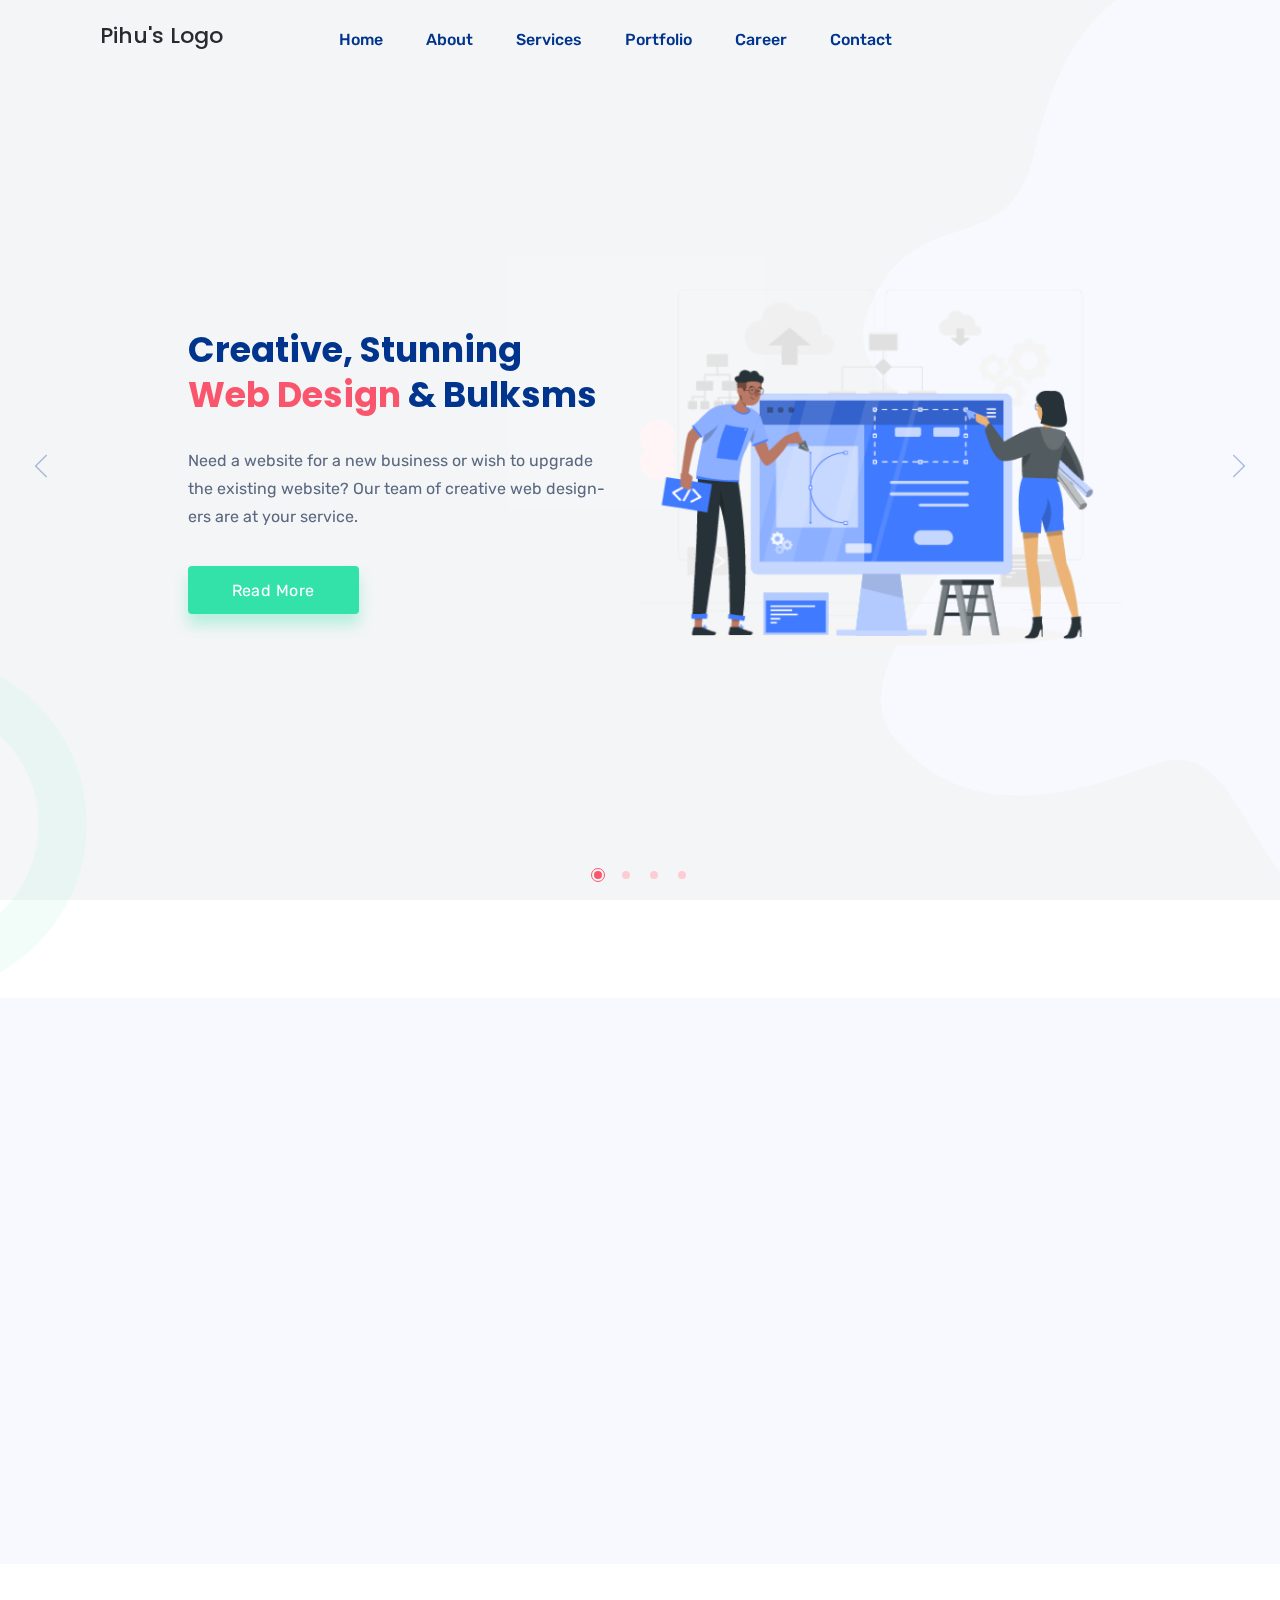
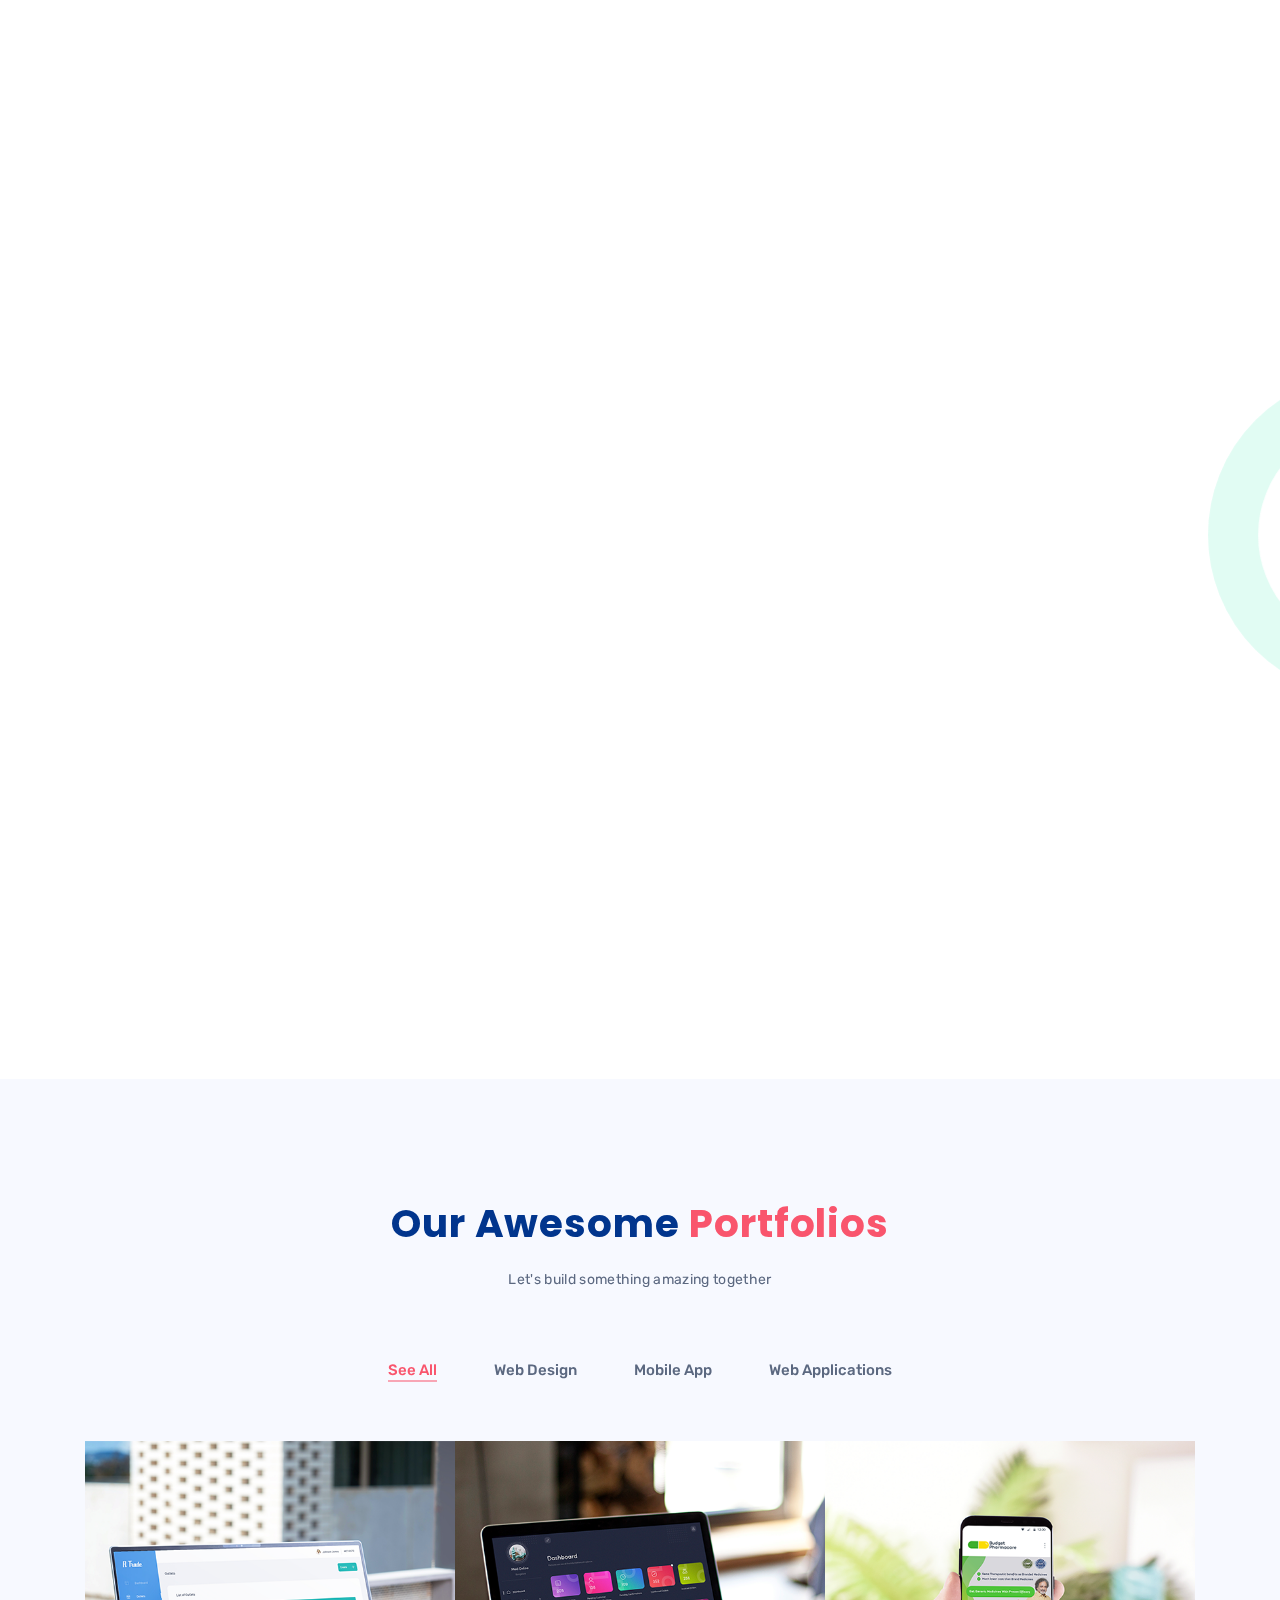
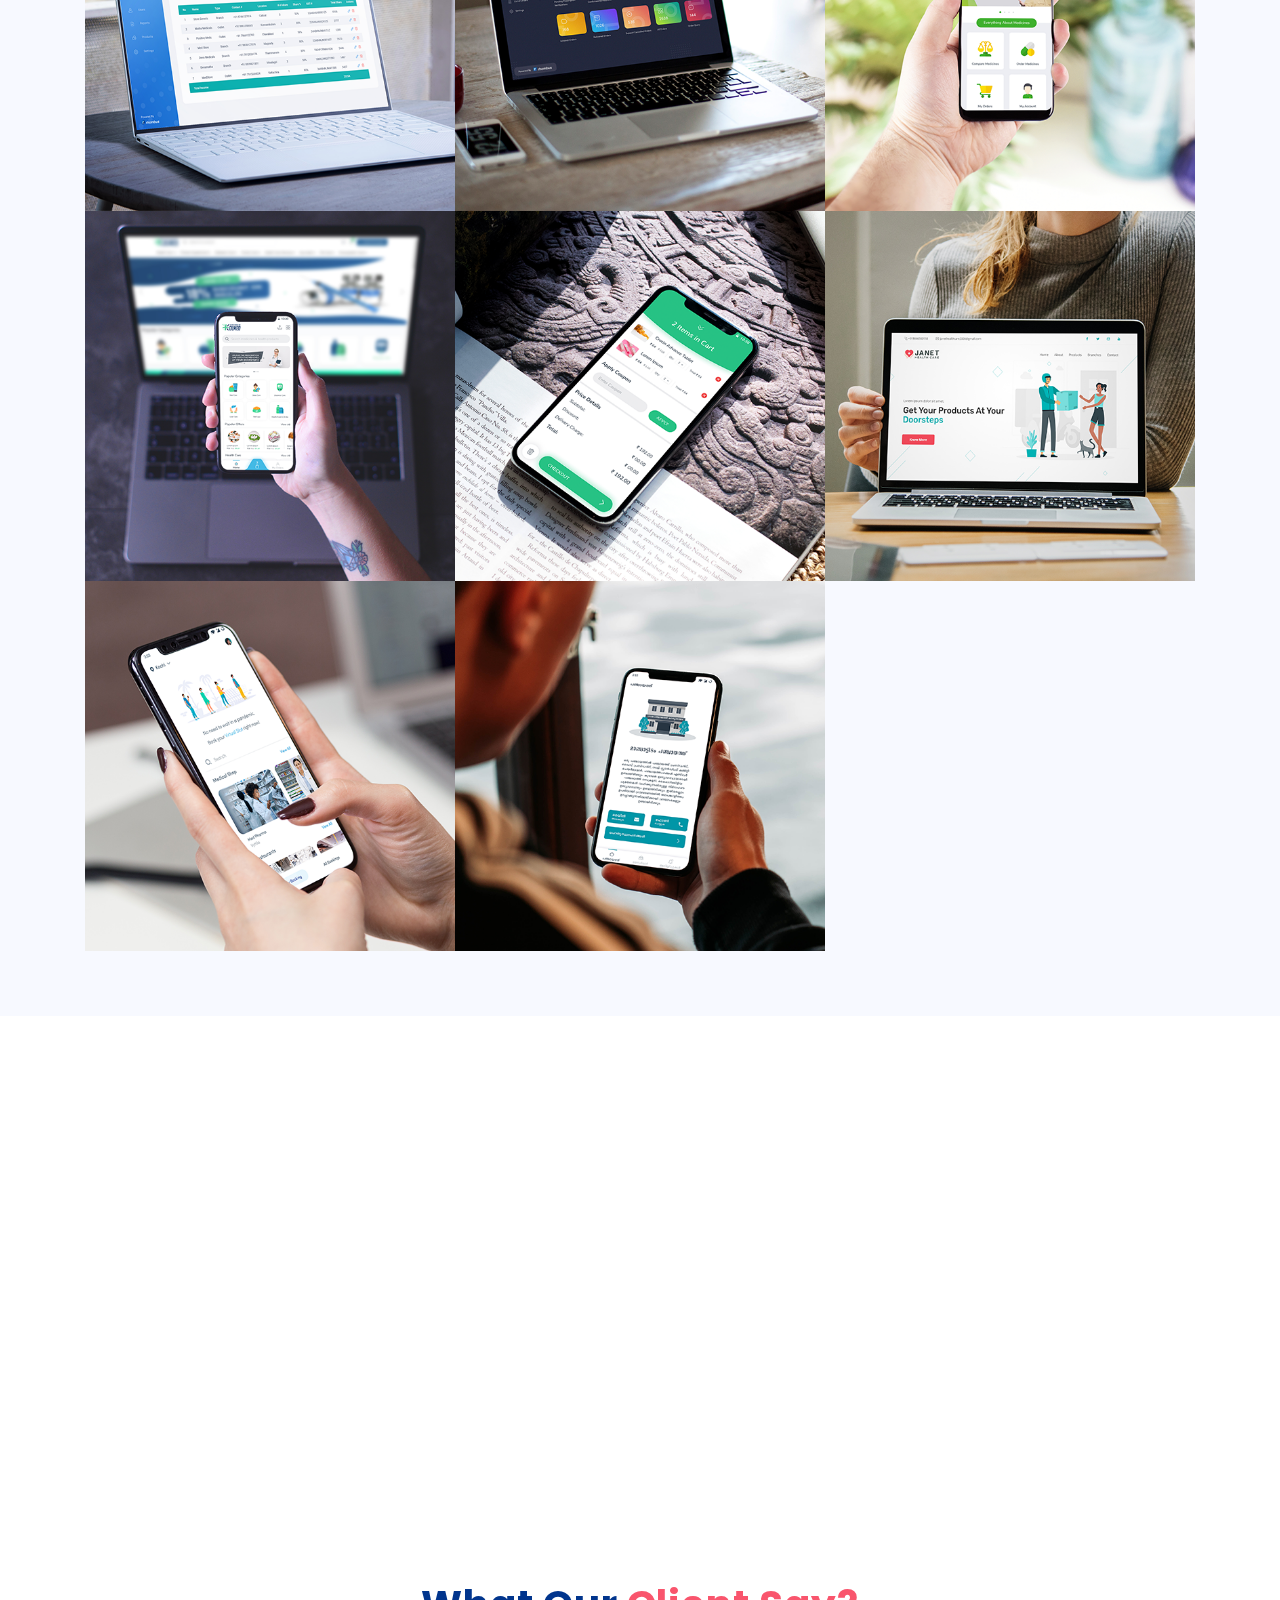
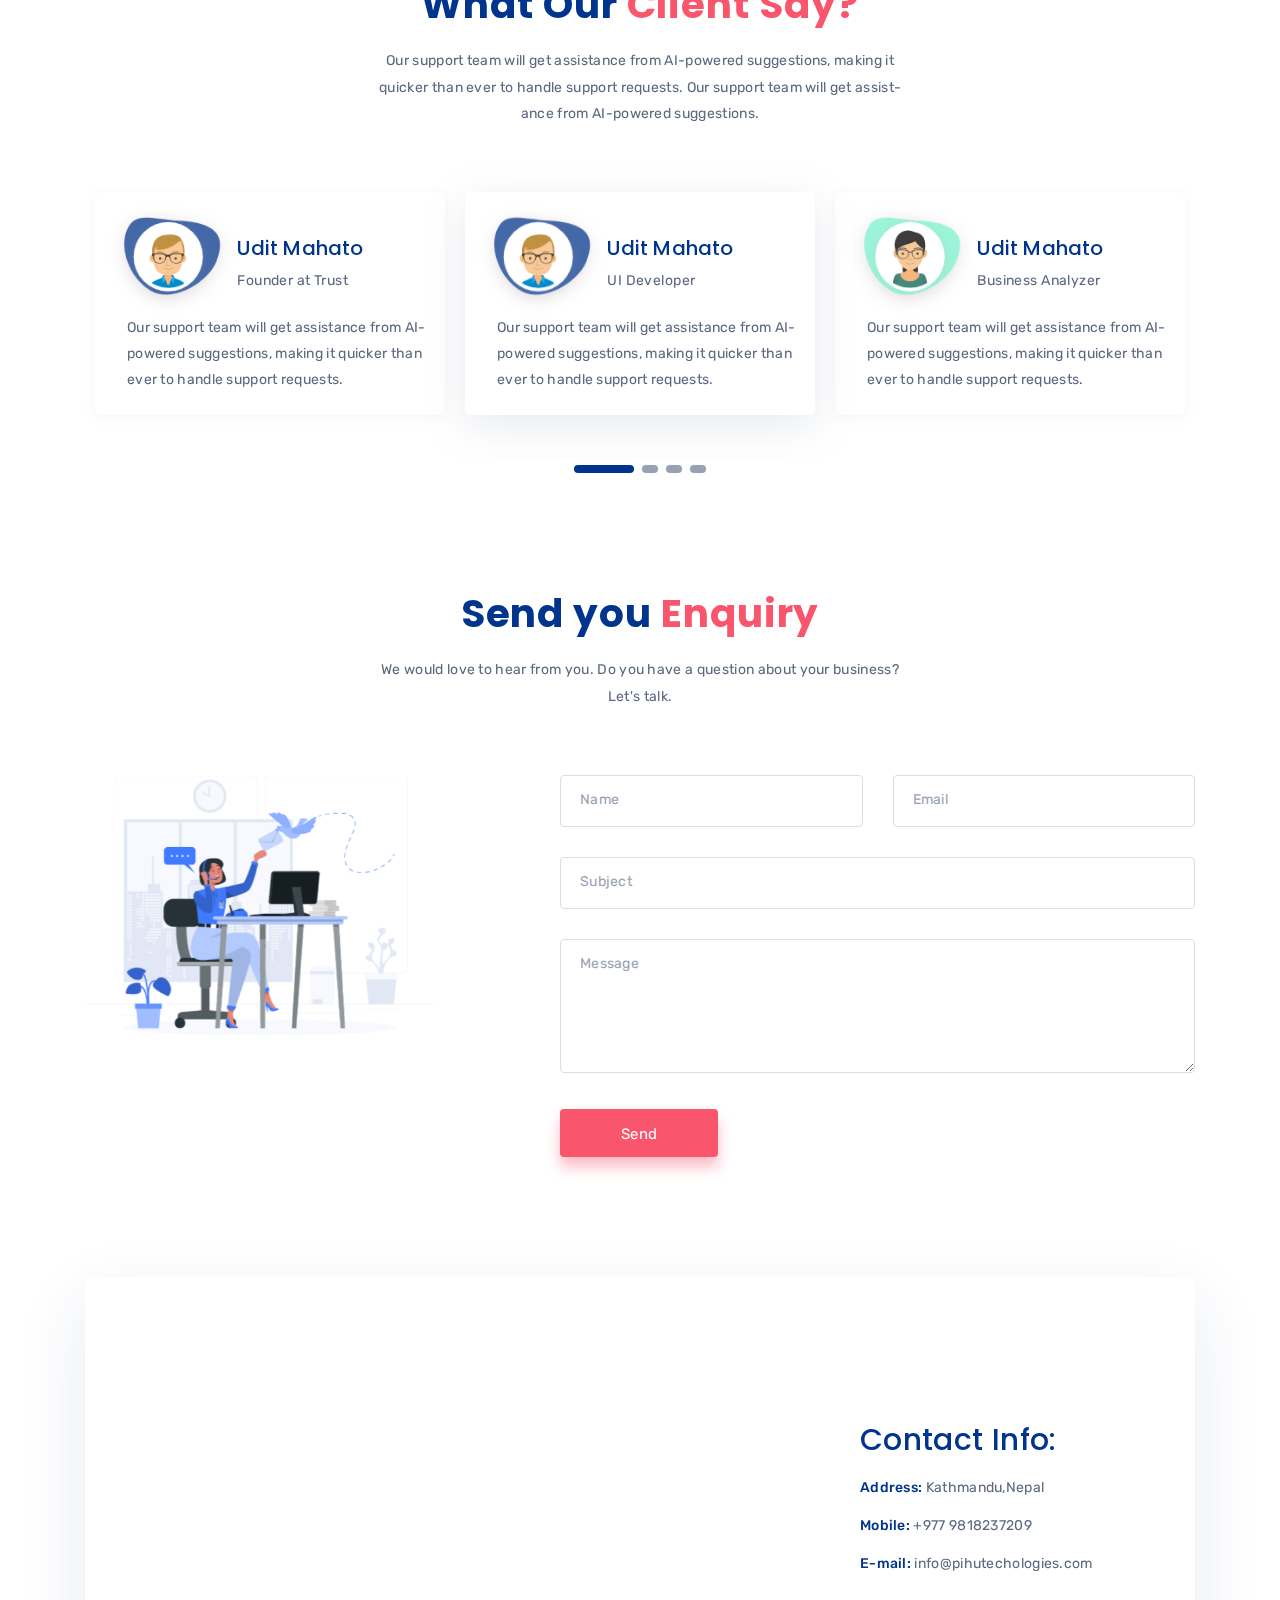
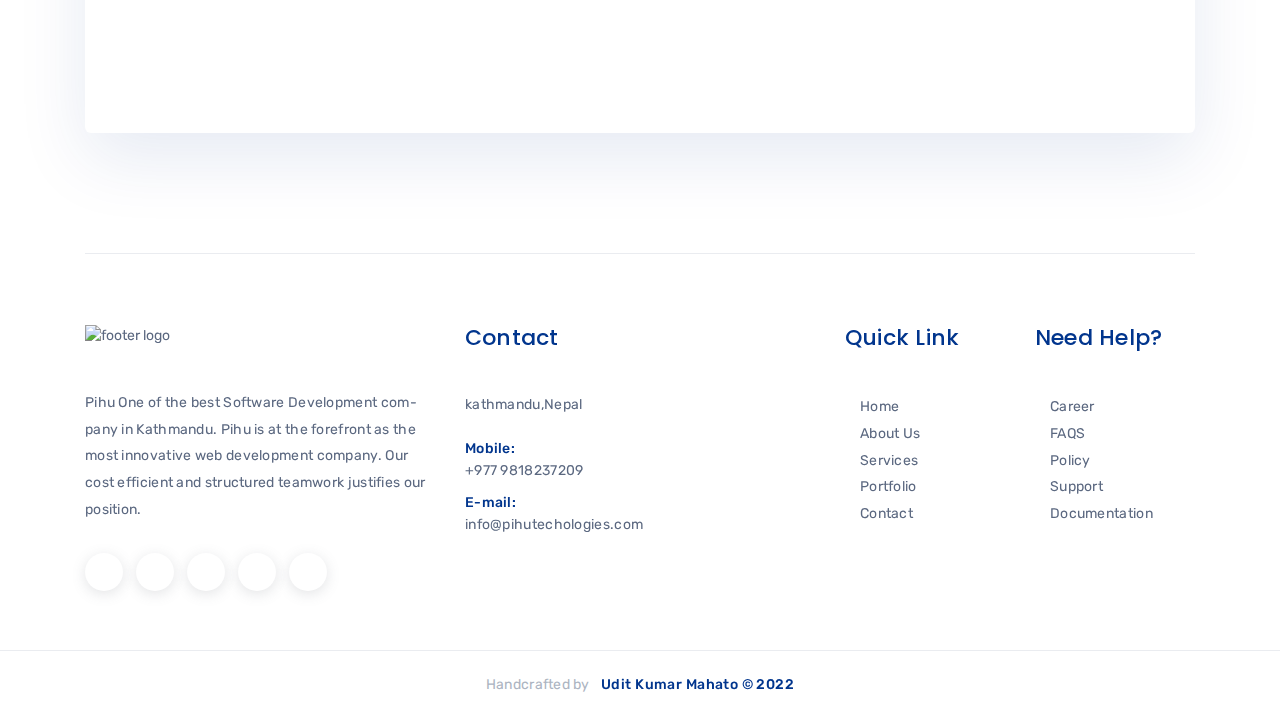
==== commit 4b00fcde: "changed few things" ====
--- a/index.html
+++ b/index.html
@@ -720,7 +720,7 @@
 
     <!-- back to top area start -->
     <div class="back-to-top">
-        <span class="back-top"><i class="fa fa-angle-up"></i></span>
+        <span class="back-top"><i style="color:white!important" class="fa fa-angle-up"></i></span>
     </div>
 
 
--- a/assets/css/style.css
+++ b/assets/css/style.css
@@ -5219,7 +5219,7 @@
     width: 50px;
     height: 50px;
     background-color: var(--main-color-one);
-    color: #fff;
+    color: #fff!important;
     text-align: center;
     line-height: 50px;
     border-radius: 50%;
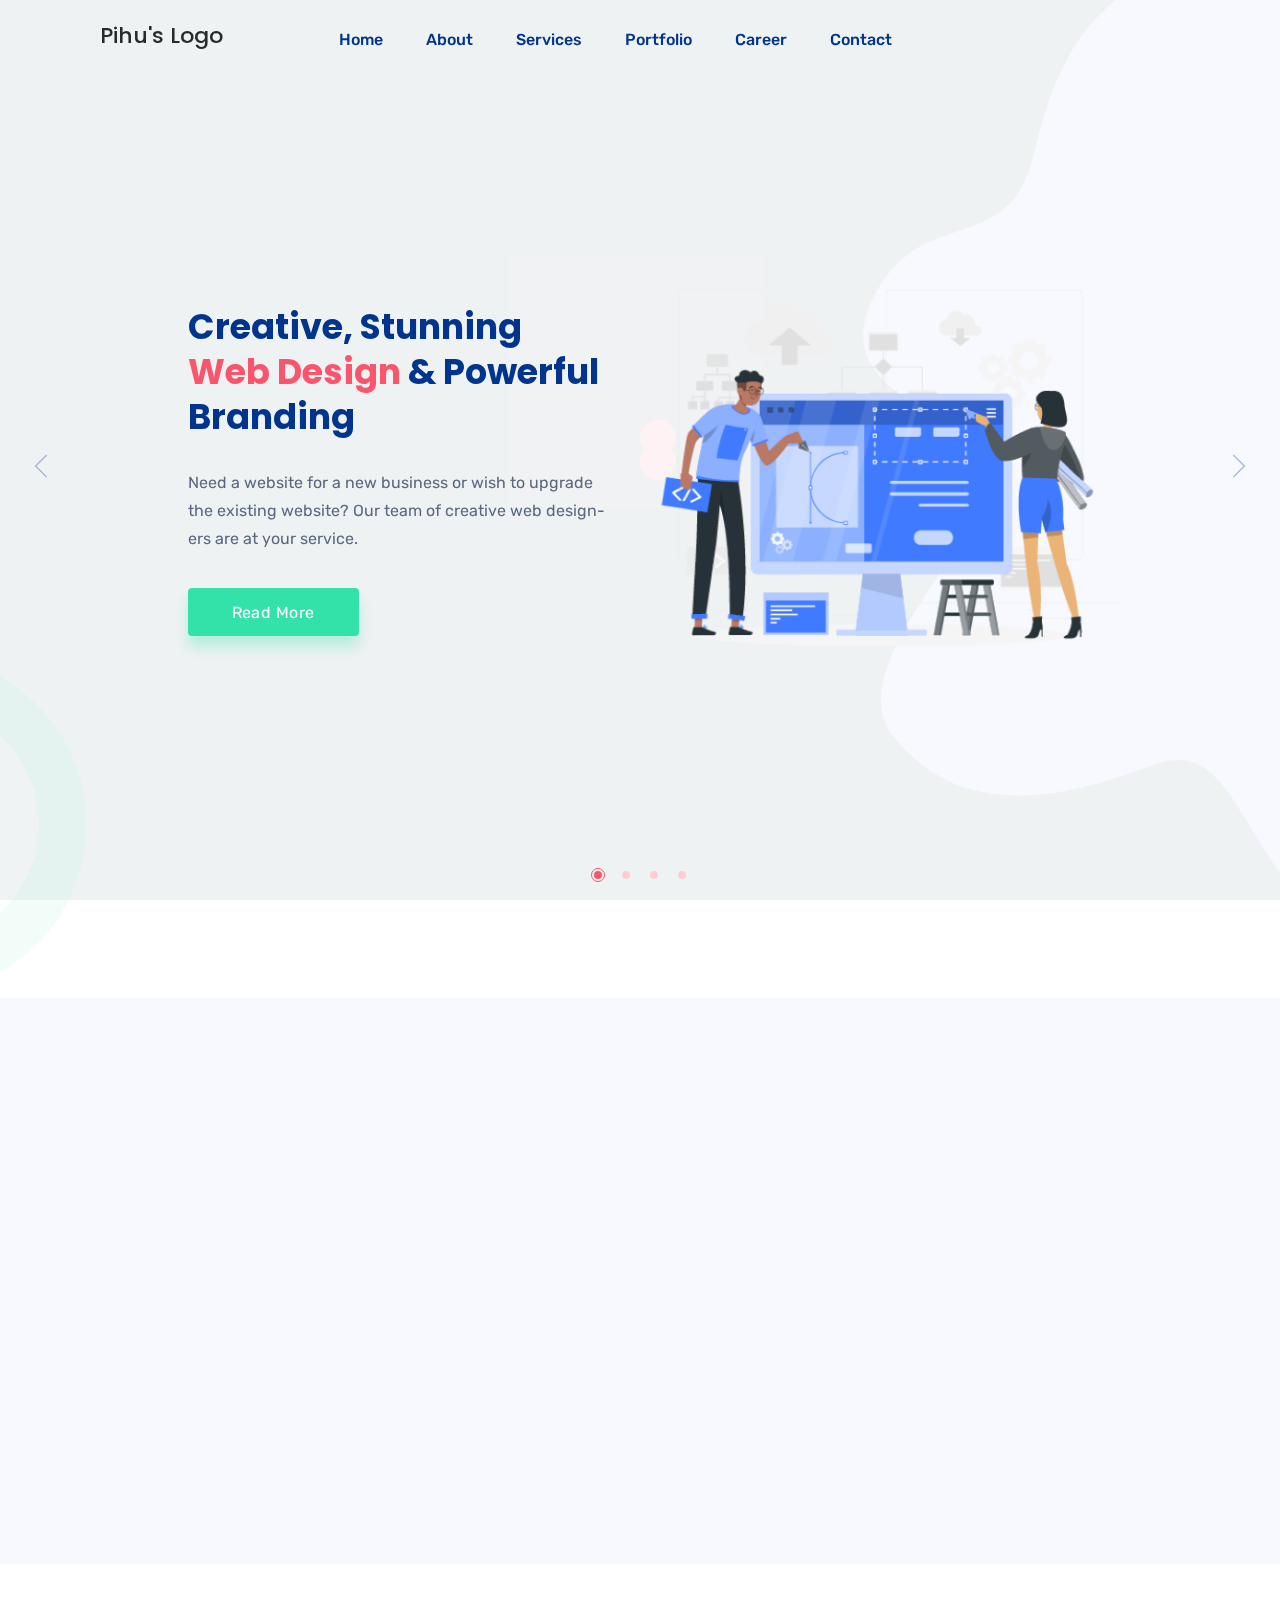
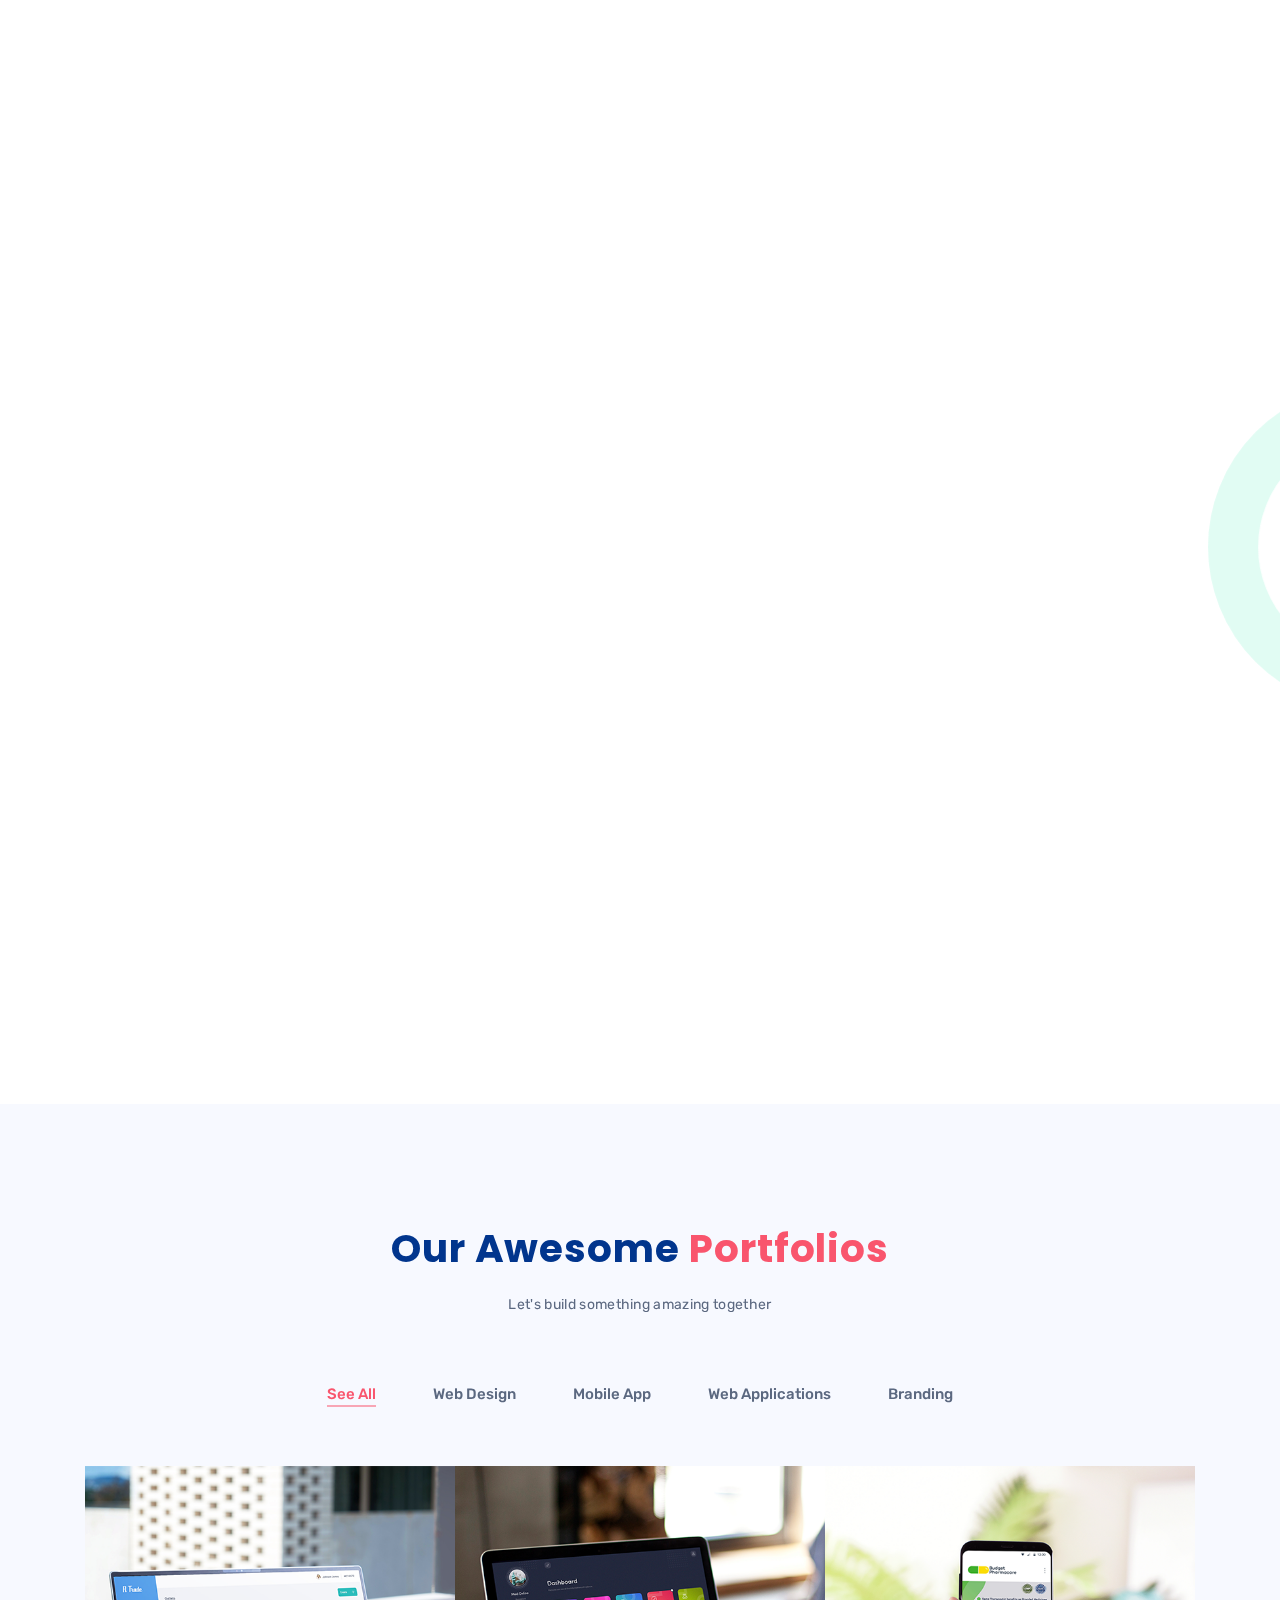
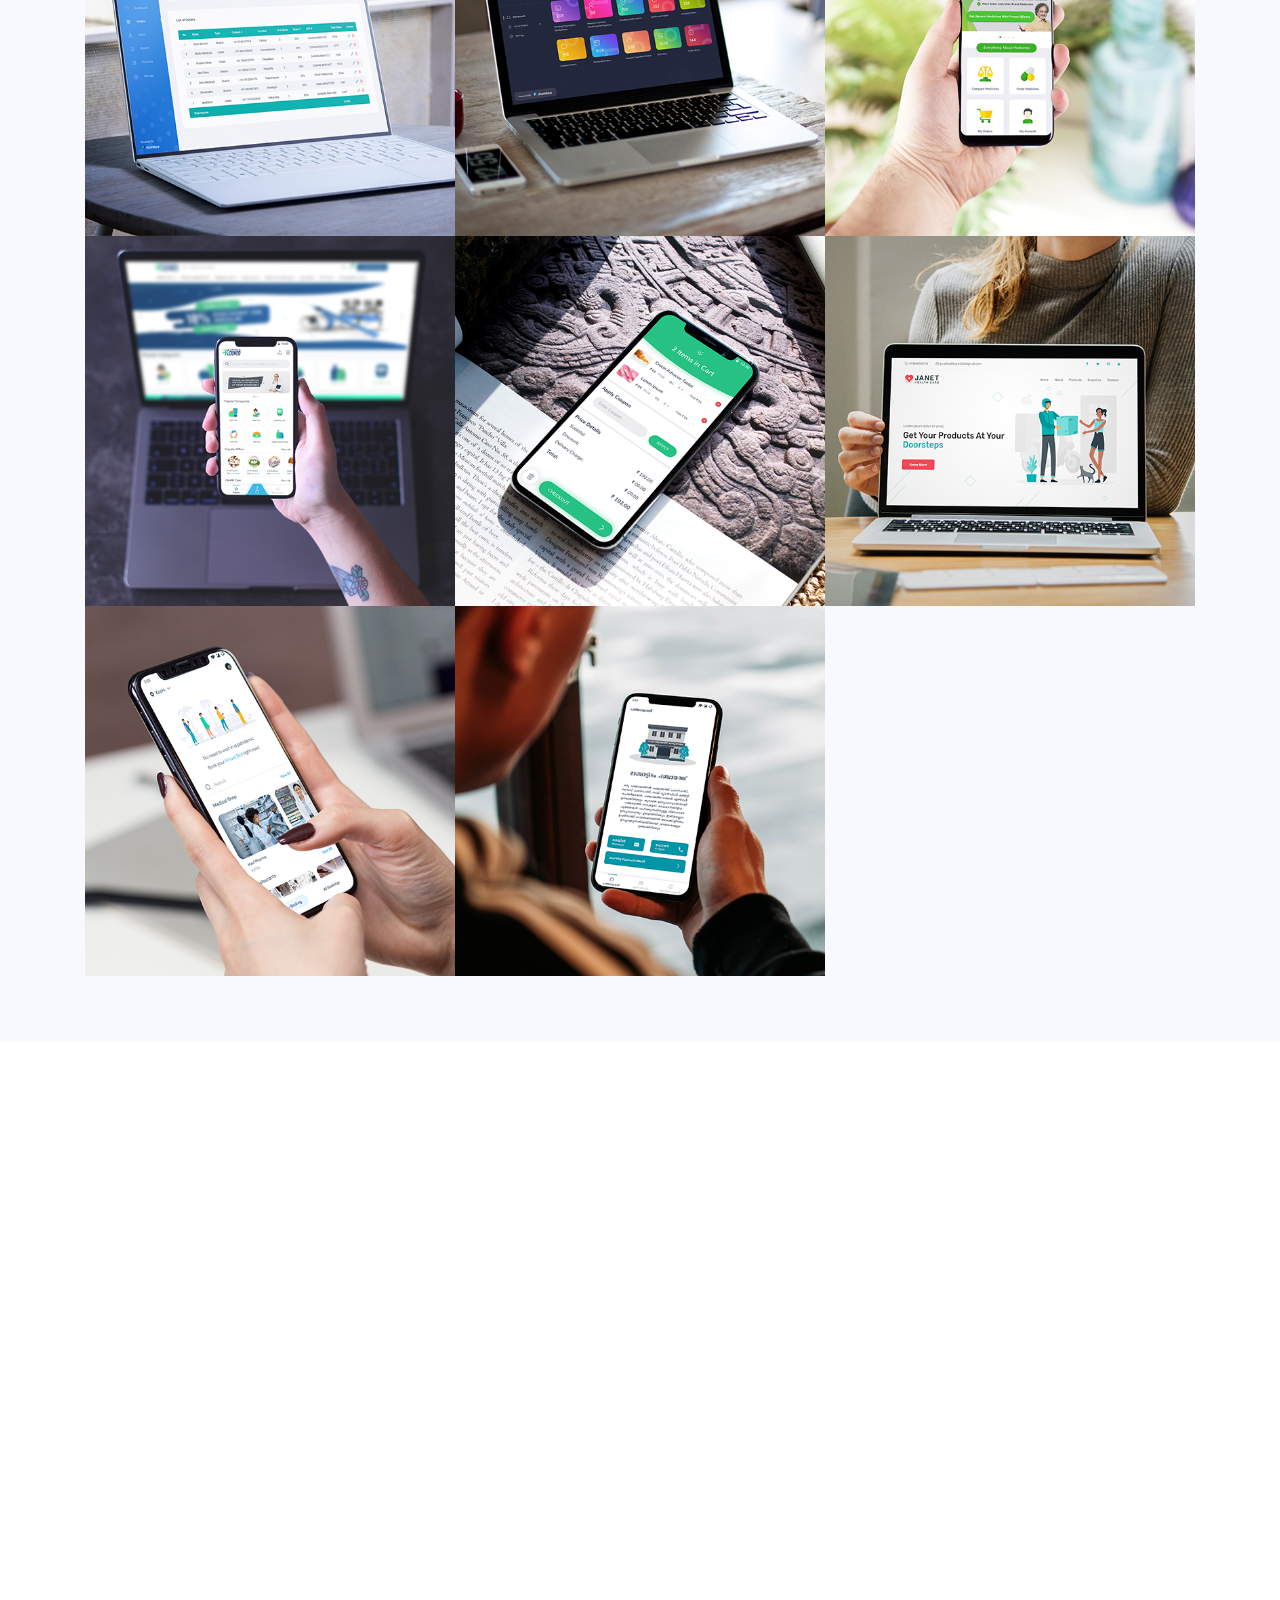
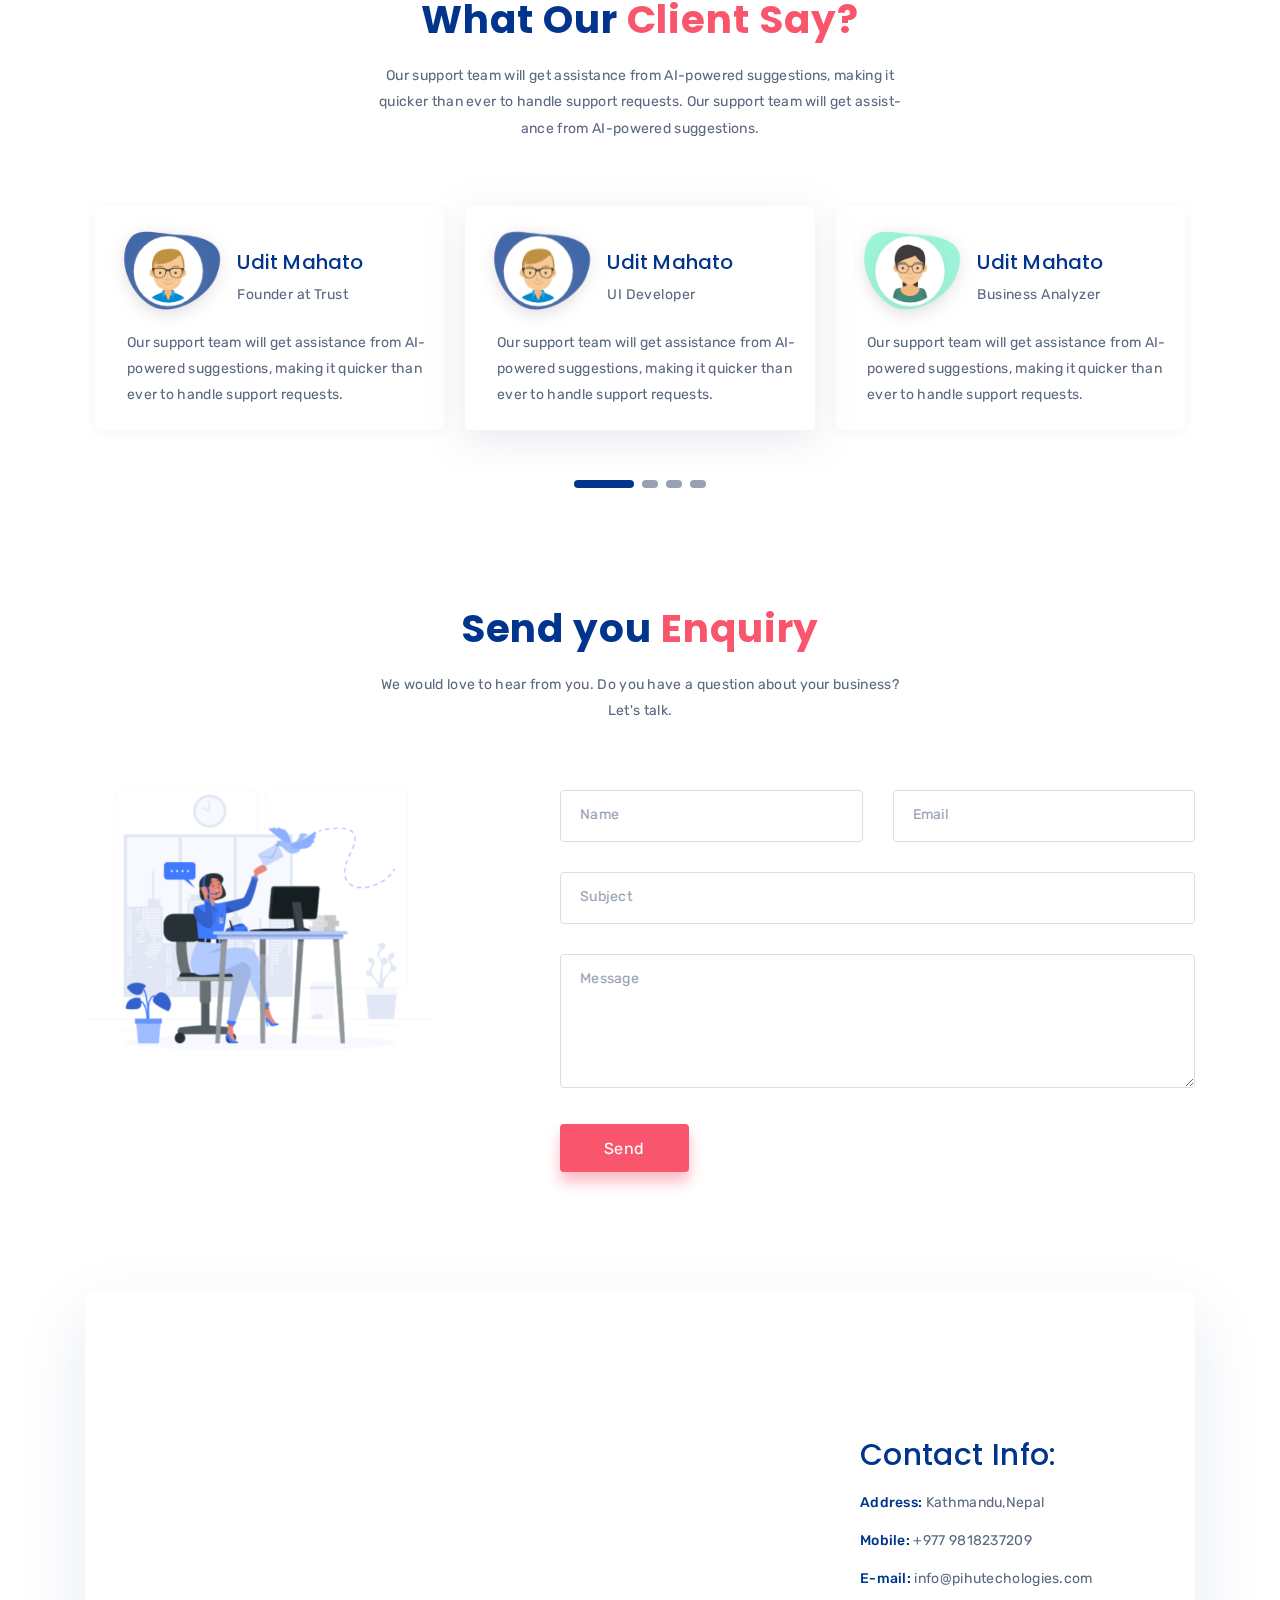
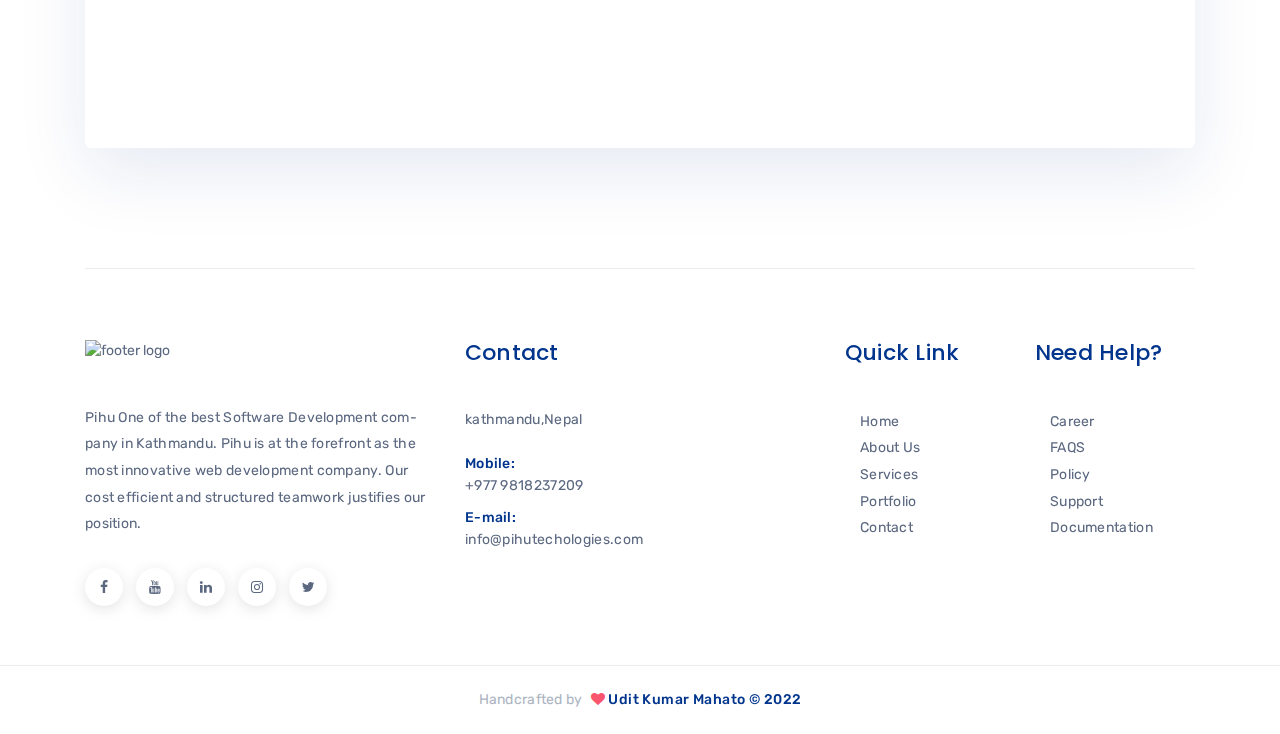
==== commit 2b9176f8: "fixed bug of footer" ====
--- a/index.html
+++ b/index.html
@@ -8,10 +8,10 @@
     <meta name="theme-color" content="#01358D">
     <meta name="title" content="Web Development Company in kathmandu | ERP Software | Ecommerce | Mobile Apps">
     <meta name="description" content="Pihu Technologies (P) Ltd. is an emerging and Creative Web Design, Development & Web Hosting Company here in Nepal .We specialize in all things related to Design and Development and provide a range of additional creative and Technology service like Bulk SMS .">
-    <meta name="keywords" content="web development company in kathmandu, web development company in kathmandu, web design company in kathmandu, web design company in kathmandu, seo services in Kochi, seo services in kathmandu, web design and development company in kathmandu, web development and design company in kathmandu, web development services in kathmandu, web development services in kathmandu, web design services in kochi, web design services in kathmandu, Web Application Development Company in Kochi, best digital marketing company in kochi, digital marketing agency in kerala, digital marketing companies in ernakulam, best digital marketing company kerala, social media marketing kochi, Web Application Development Company in kathmandu, php web development company in kathmandu, digital marketing services, Ecommerce development, Bulksms, ERP Software, ERP software development, Mobile applications"
+    <meta name="keywords" content="web development company in kathmandu, web development company in kathmandu, web design company in kathmandu, web design company in kathmandu, seo services in Kochi, seo services in kathmandu, web design and development company in kathmandu, web development and design company in kathmandu, web development services in kathmandu, web development services in kathmandu, web design services in kochi, web design services in kathmandu, Web Application Development Company in Kochi, best digital marketing company in kochi, digital marketing agency in kerala, digital marketing companies in ernakulam, best digital marketing company kerala, social media marketing kochi, Web Application Development Company in kathmandu, php web development company in kathmandu, digital marketing services, Ecommerce development, Branding, ERP Software, ERP software development, Mobile applications"
     />
-    <title>Pihu Technologies Pvt. Ltd. | Web Development Company in Kathmandu | Domain | Hosting | E-commerce | Mobile Application | Bulk SMS </title>
-    <meta name="geo.placename" content="Kathmdnu,Nepal">
+    <title>Pihu Technologies Pvt. Ltd. | Web Development Company in Kathmandu | ERP Software | Ecommerce | Mobile Application</title>
+    <meta name="geo.placename" content="Kochi,Vyttila">
     <!-- favicon -->
     <link rel=icon href="#" sizes="20x20" type="image/png">
     <!-- Links -->
@@ -19,6 +19,7 @@
     <link rel="stylesheet" href="assets/css/bootstrap.min.css">
     <link rel="stylesheet" href="assets/css/magnific-popup.css">
     <link rel="stylesheet" href="assets/css/owl-carousel.min.css">
+    <link rel="stylesheet" href="assets/css/font-awesome.min.css">
     <link rel="stylesheet" href="assets/css/themify-icons.css">
     <link rel="stylesheet" href="assets/css/slick.css">
     <link rel="stylesheet" href="assets/css/animated-slider.css">
@@ -69,9 +70,9 @@
                 <li><a href="contact.html">Contact</a></li>
             </ul>
         </div>
-        <div class="logo-pihutech">
+        <div class="logo-rhombus">
             <h1>Pihu's Logo</h1>
-            <!-- <img src="assets/img/pihutech_flat_logo.png" alt="logo"> -->
+            <!-- <img src="assets/img/rhombus_flat_logo.png" alt="logo"> -->
         </div>
     </div>
 
@@ -82,7 +83,7 @@
                 <div class="logo-wrapper mobile-logo">
                     <a href="index.html" class="logo">
                         <h6>Pihu's Logo</h1>
-                            <!-- <img src="assets/img/pihutech_logo_03_small.png" alt="logo"> -->
+                            <!-- <img src="assets/img/rhombus_logo_03_small.png" alt="logo"> -->
                     </a>
                 </div>
                 <button class="sidemenu">
@@ -91,11 +92,11 @@
                     <span class="line"></span>
             </button>
             </div>
-            <div class="collapse navbar-collapse" id="pihutech_main_menu">
+            <div class="collapse navbar-collapse" id="rhombus_main_menu">
                 <div class="logo-wrapper desktop-logo">
                     <a href="index.html" class="logo">
                         <h6>Pihu's Logo</h1>
-                            <!-- <img src="assets/img/pihutech_logo_03_small.png" alt="logo"> -->
+                            <!-- <img src="assets/img/rhombus_logo_03_small.png" alt="logo"> -->
                     </a>
                 </div>
                 <ul class="navbar-nav">
@@ -127,7 +128,7 @@
                         <div class="col-xl-5 col-lg-6 col-md-6 offset-xl-1">
                             <div class="header-inner-details">
                                 <div class="header-inner">
-                                    <h1 class="title s-animate-1"> Creative, Stunning <span>Web Design</span> & Bulksms</h1>
+                                    <h1 class="title s-animate-1"> Creative, Stunning <span>Web Design</span> & Powerful Branding</h1>
                                     <p class="s-animate-2">Need a website for a new business or wish to upgrade the existing website? <br> Our team of creative web designers are at your service.</p>
                                     <div class="btn-wrapper desktop-left padding-top-20">
                                         <a href="#services" class="btn btn-radius btn-green s-animate-3">Read More</a>
@@ -215,7 +216,7 @@
     </div>
 
     <!-- About section -->
-    <div id="about" class="sbs-what-pihutech pd-default-120">
+    <div id="about" class="sbs-what-rhombus pd-default-120">
         <div class="container">
             <div class="row">
                 <div class="col-lg-5 col-md-12 col-12 wow animated fadeInRight d-flex align-items-center about_image_hide" data-wow-duration="1s" data-wow-delay="0.3s">
@@ -224,29 +225,29 @@
                 <div class="col-xl-7 col-lg-7 col-md-12 col-12 desktop-center-item">
                     <div class="desktop-center-area wow animated fadeInLeft" data-wow-duration="1s" data-wow-delay="0.3s">
                         <div class="section-title style-two">
-                            <h2 class="title"><span>Pihu Technologies Pvt. Ltd.</span></h2>
+                            <h2 class="title"><span>Pihu IT Solutions</span></h2>
                             <p>We delight our customers with efficient and responsive development and service in web design, hosting, mobile apps, custom software and of course, social media marketing. We also provide logo and brochure design, copywriting
                                 / content writing services and more. </p>
                         </div>
                         <div class="row">
                             <div class="col-md-6">
-                                <div class="pihutech-check-list">
+                                <div class="rhombus-check-list">
                                     <img src="assets/img/icons/check.png" alt="check">
                                     <span>High-quality solutions</span>
                                 </div>
-                                <div class="pihutech-check-list">
+                                <div class="rhombus-check-list">
                                     <img src="assets/img/icons/check.png" alt="check">
                                     <span>Trained professionals</span>
                                 </div>
                             </div>
                             <div class="col-md-6">
-                                <div class="pihutech-check-list">
+                                <div class="rhombus-check-list">
                                     <img src="assets/img/icons/check.png" alt="check">
                                     <span>Well appreciated by customers  </span>
                                 </div>
-                                <div class="pihutech-check-list">
+                                <div class="rhombus-check-list">
                                     <img src="assets/img/icons/check.png" alt="check">
-                                    <span>24/7 Service</span>
+                                    <span>360-degree service</span>
                                 </div>
                             </div>
                         </div>
@@ -270,7 +271,7 @@
             <div class="row custom-gutters-16">
                 <div class="col-xl-4 col-lg-4 col-md-6 col-sm-6">
                     <div class="single-service wow animated fadeInUp" data-wow-duration="0.4s" data-wow-delay="0.1s">
-                        <img src="assets/img/icons/pihutech_icons/icon_web_design.svg" alt="service">
+                        <img src="assets/img/icons/rhombus_icons/icon_web_design.svg" alt="service">
                         <h6><a href="#">Web Design</a></h6>
                         <p>We design, provide content and bring to life great experiences through websites developed for your brand, product or service. </p>
                         <div class="read-more">
@@ -280,7 +281,7 @@
                 </div>
                 <div class="col-xl-4 col-lg-4 col-md-6 col-sm-6">
                     <div class="single-service wow animated fadeInUp" data-wow-duration="0.6s" data-wow-delay="0.2s">
-                        <img src="assets/img/icons/pihutech_icons/icon_ecommerce_dev.svg" alt="service">
+                        <img src="assets/img/icons/rhombus_icons/icon_ecommerce_dev.svg" alt="service">
                         <h6><a href="#">Ecommerce Development</a></h6>
                         <p>We make things happen for those who wish to sell online. We use the best and most flexible ecommerce platforms for this. </p>
                         <div class="read-more">
@@ -290,7 +291,7 @@
                 </div>
                 <div class="col-xl-4 col-lg-4 col-md-6 col-sm-6">
                     <div class="single-service wow animated fadeInUp" data-wow-duration="0.8s" data-wow-delay="0.3s">
-                        <img src="assets/img/icons/pihutech_icons/icon_digital_marketing.svg" alt="service">
+                        <img src="assets/img/icons/rhombus_icons/icon_digital_marketing.svg" alt="service">
                         <h6><a href="#">Digital Marketing</a></h6>
                         <p>Our team offers Social Media Marketing, SEO, PPC and Email marketing and successfully deliver results with effective marketing campaigns. </p>
                         <div class="read-more">
@@ -300,7 +301,7 @@
                 </div>
                 <div class="col-xl-4 col-lg-4 col-md-6 col-sm-6">
                     <div class="single-service wow animated fadeInUp" data-wow-duration="1s" data-wow-delay="0.4s">
-                        <img src="assets/img/icons/pihutech_icons/icon_mobile_apps.svg" alt="service">
+                        <img src="assets/img/icons/rhombus_icons/icon_mobile_apps.svg" alt="service">
                         <h6><a href="#">Mobile Apps</a></h6>
                         <p>We can create effective mobile apps to enable customers to access your products and services online seamlessly with robust mobility. </p>
                         <div class="read-more">
@@ -310,11 +311,11 @@
                 </div>
                 <div class="col-xl-4 col-lg-4 col-md-6 col-sm-6">
                     <div class="single-service wow animated fadeInUp" data-wow-duration="1s" data-wow-delay="0.4s">
-                        <img src="assets/img/icons/pihutech_icons/icon_branding.svg" alt="service">
+                        <img src="assets/img/icons/rhombus_icons/icon_branding.svg" alt="service">
                         <h6>
-                            <a href="#">Bulksms</a>
+                            <a href="#">Branding</a>
                         </h6>
-                        <p>We help you to reach and Communicate to more people instantly,Grow your Business with individual SMS Marketing </p>
+                        <p>Our approach to branding expresses express the uniqueness of your company and its products/services. We help your brand stand out. </p>
                         <div class="read-more">
                             <a href="#contact"><img src="assets/img/service/arrow.png" alt="arrow"></a>
                         </div>
@@ -322,7 +323,7 @@
                 </div>
                 <div class="col-xl-4 col-lg-4 col-md-6 col-sm-6">
                     <div class="single-service wow animated fadeInUp" data-wow-duration="1s" data-wow-delay="0.4s">
-                        <img src="assets/img/icons/pihutech_icons/icon_software_dev.svg" alt="service">
+                        <img src="assets/img/icons/rhombus_icons/icon_software_dev.svg" alt="service">
                         <h6><a href="#">Software Development</a></h6>
                         <p>We custom-develop software for business streams and industries according to needs and requirements, efficiently, and cost-effectively. </p>
                         <div class="read-more">
@@ -353,6 +354,7 @@
                             <li data-filter=".webdesign">Web Design</li>
                             <li data-filter=".mobileapp">Mobile App</li>
                             <li data-filter=".webapp">Web Applications</li>
+                            <li data-filter=".branding">Branding</li>
                         </ul>
                         <div class="gallery-masonry row no-gutters">
                             <div class="col-md-4 col-sm-6 masonry-item webapp">
@@ -394,7 +396,7 @@
                                     </span>
                                 </a>
                             </div>
-                            <div class="col-md-4 col-sm-6 masonry-item Bulksms webdesign">
+                            <div class="col-md-4 col-sm-6 masonry-item branding webdesign">
                                 <a class="single-work-item text-center" data-effect="mfp-zoom-in" href="assets/img/portfolio/04_kolmed (2).png">
                                     <span class="thumb">
                                     <img src="assets/img/portfolio/04_kolmed (2).png" alt="gallery">
@@ -407,7 +409,7 @@
                                     </span>
                                 </a>
                             </div>
-                            <div class="col-md-4 col-sm-6 masonry-item Bulksms webdesign">
+                            <div class="col-md-4 col-sm-6 masonry-item branding webdesign">
                                 <a class="single-work-item text-center" data-effect="mfp-zoom-in" href="assets/img/portfolio/05_rightmed (2).png">
                                     <span class="thumb">
                                     <img src="assets/img/portfolio/05_rightmed (2).png" alt="gallery">
@@ -487,21 +489,21 @@
                     </div>
                     <div class="row">
                         <div class="col-md-6">
-                            <div class="pihutech-check-list">
+                            <div class="rhombus-check-list">
                                 <img class="media-left" src="assets/img/icons/9.png" alt="check">
                                 <span>Transparency</span>
                             </div>
-                            <div class="pihutech-check-list">
+                            <div class="rhombus-check-list">
                                 <img class="media-left" src="assets/img/icons/10.png" alt="check">
                                 <span>Integrity</span>
                             </div>
                         </div>
                         <div class="col-md-6">
-                            <div class="pihutech-check-list">
+                            <div class="rhombus-check-list">
                                 <img class="media-left" src="assets/img/icons/11.png" alt="check">
                                 <span>Smart work</span>
                             </div>
-                            <div class="pihutech-check-list">
+                            <div class="rhombus-check-list">
                                 <img class="media-left" src="assets/img/icons/12.png" alt="check">
                                 <span>Professionalism  </span>
                             </div>
@@ -583,7 +585,7 @@
                     <img src="assets/img/contact.png" alt="blog">
                 </div>
                 <div class="col-lg-7 offset-xl-1">
-                    <form action="" class="pihutech-form-wrap mt-5 mt-lg-0">
+                    <form action="" class="rhombus-form-wrap mt-5 mt-lg-0">
                         <div class="row cutom-gutters-16">
                             <div class="col-md-6">
                                 <div class="single-input-wrap">
@@ -625,7 +627,7 @@
             <div class="map-area-wrap">
                 <div class="row no-gutters">
                     <div class="col-lg-8">
-                        <iframe src="https://www.google.com/maps/embed?pb=!1m18!1m12!1m3!1d3929.4383929219184!2d76.31768651525157!3d9.980598592864483!2m3!1f0!2f0!3f0!3m2!1i1024!2i768!4f13.1!3m3!1m2!1s0x3b080dd6e78ac0d5%3A0x2ac2b17d3224e526!2spihutech%20IT%20SOLUTIONS!5e0!3m2!1sen!2sin!4v1581426534723!5m2!1sen!2sin"
+                        <iframe src="https://www.google.com/maps/embed?pb=!1m18!1m12!1m3!1d3929.4383929219184!2d76.31768651525157!3d9.980598592864483!2m3!1f0!2f0!3f0!3m2!1i1024!2i768!4f13.1!3m3!1m2!1s0x3b080dd6e78ac0d5%3A0x2ac2b17d3224e526!2sRHOMBUS%20IT%20SOLUTIONS!5e0!3m2!1sen!2sin!4v1581426534723!5m2!1sen!2sin"
                             width="1000" height="450" frameborder="0" style="border:0;" allowfullscreen=""></iframe>
                     </div>
                     <div class="col-lg-4 desktop-center-item">
@@ -656,19 +658,19 @@
                                 <p>Pihu One of the best Software Development company in Kathmandu. Pihu is at the forefront as the most innovative web development company. Our cost efficient and structured teamwork justifies our position.</p>
                                 <ul class="social-icon">
                                     <li>
-                                        <a class="facebook" href="https://www.facebook.com/pihutech-It-Solutions-100766528434216/" target="_blank"><i class="fa fa-facebook  "></i></a>
+                                        <a class="facebook" href="https://www.facebook.com/Rhombus-It-Solutions-100766528434216/" target="_blank"><i class="fa fa-facebook  "></i></a>
                                     </li>
                                     <li>
                                         <a class="youtube" href="https://www.youtube.com/channel/UCw3fnW6gAEEda8n22D9W0QA" target="_blank"><i class="fa fa-youtube  "></i></a>
                                     </li>
                                     <li>
-                                        <a class="linkedin" href="https://www.linkedin.com/company/pihutechit-solutions/" target="_blank"><i class="fa fa-linkedin"></i></a>
+                                        <a class="linkedin" href="https://www.linkedin.com/company/rhombusit-solutions/" target="_blank"><i class="fa fa-linkedin"></i></a>
                                     </li>
                                     <li>
-                                        <a class="instagram" href="https://www.instagram.com/pihutech_it_solutions/" target="_blank"><i class="fa fa-instagram"></i></a>
+                                        <a class="instagram" href="https://www.instagram.com/rhombus_it_solutions/" target="_blank"><i class="fa fa-instagram"></i></a>
                                     </li>
                                     <li>
-                                        <a class="twitter" href="https://twitter.com/pihutechIT" target="_blank"><i class="fa fa-twitter"></i></a>
+                                        <a class="twitter" href="https://twitter.com/RhombusIT" target="_blank"><i class="fa fa-twitter"></i></a>
                                     </li>
                                 </ul>
                             </div>
@@ -720,7 +722,7 @@
 
     <!-- back to top area start -->
     <div class="back-to-top">
-        <span class="back-top"><i style="color:white!important" class="fa fa-angle-up"></i></span>
+        <span class="back-top"><i class="fa fa-angle-up"></i></span>
     </div>
 
 
@@ -734,6 +736,7 @@
     <script src="assets/js/slick.js"></script>
     <script src="assets/js/jquery.cssslider.min.js"></script>
     <script src="assets/js/waypoints.min.js"></script>
+    <script src="assets/js/jquery.counterup.min.js"></script>
     <script src="assets/js/imagesloaded.pkgd.min.js"></script>
     <script src="assets/js/isotope.pkgd.min.js"></script>
     <script src="assets/js/worldmap-libs.js"></script>
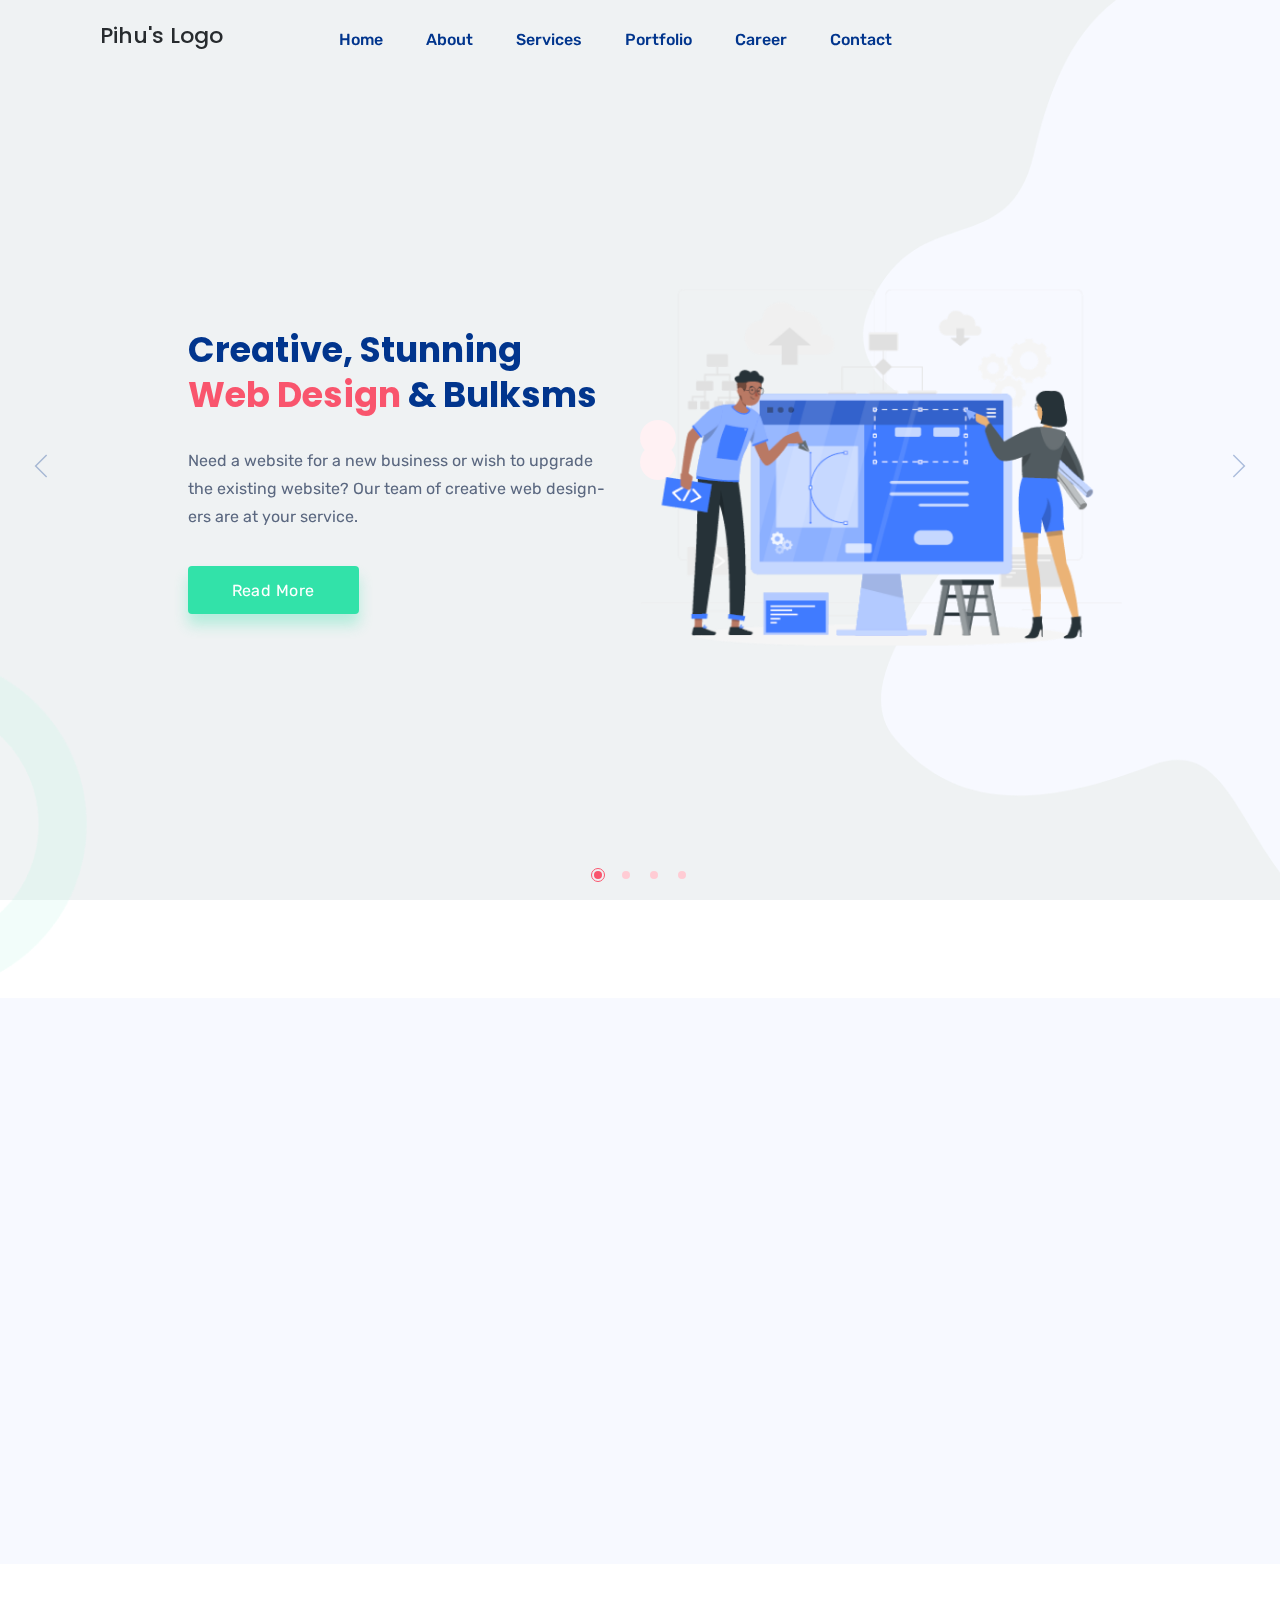
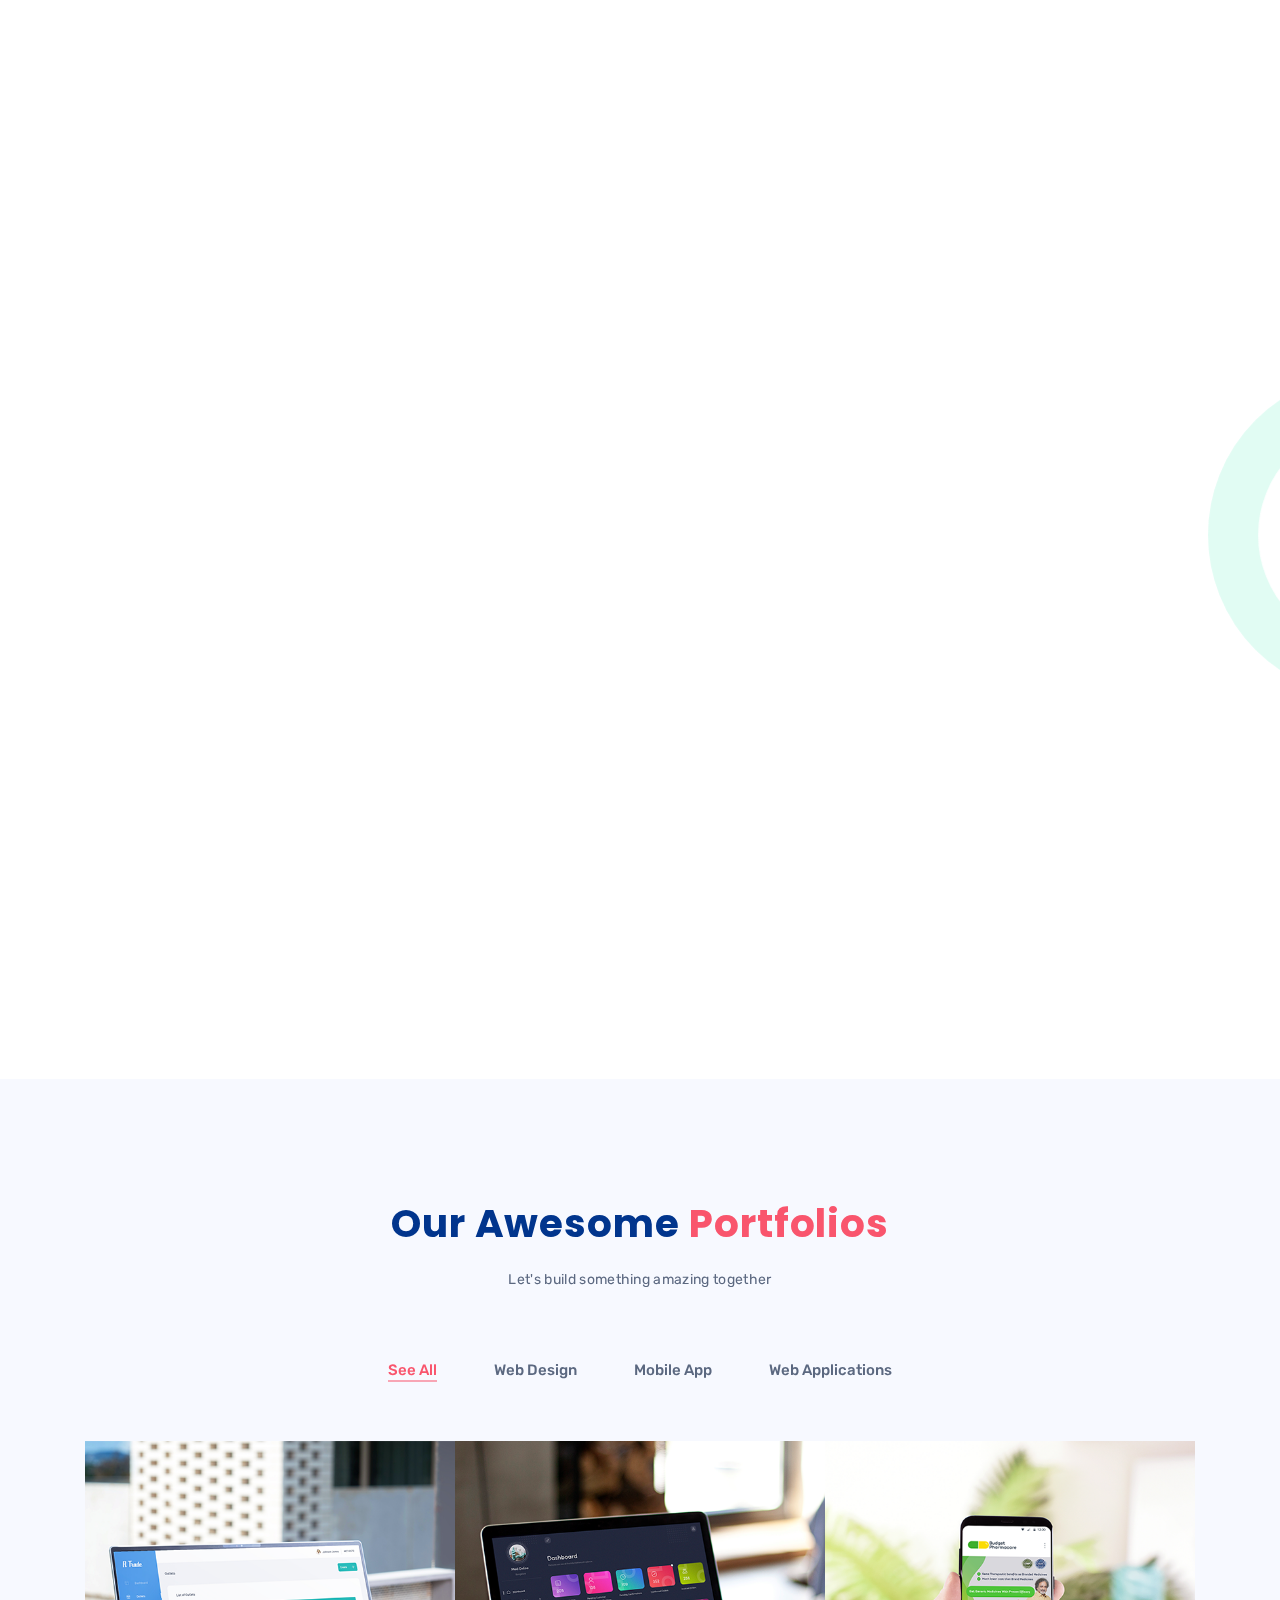
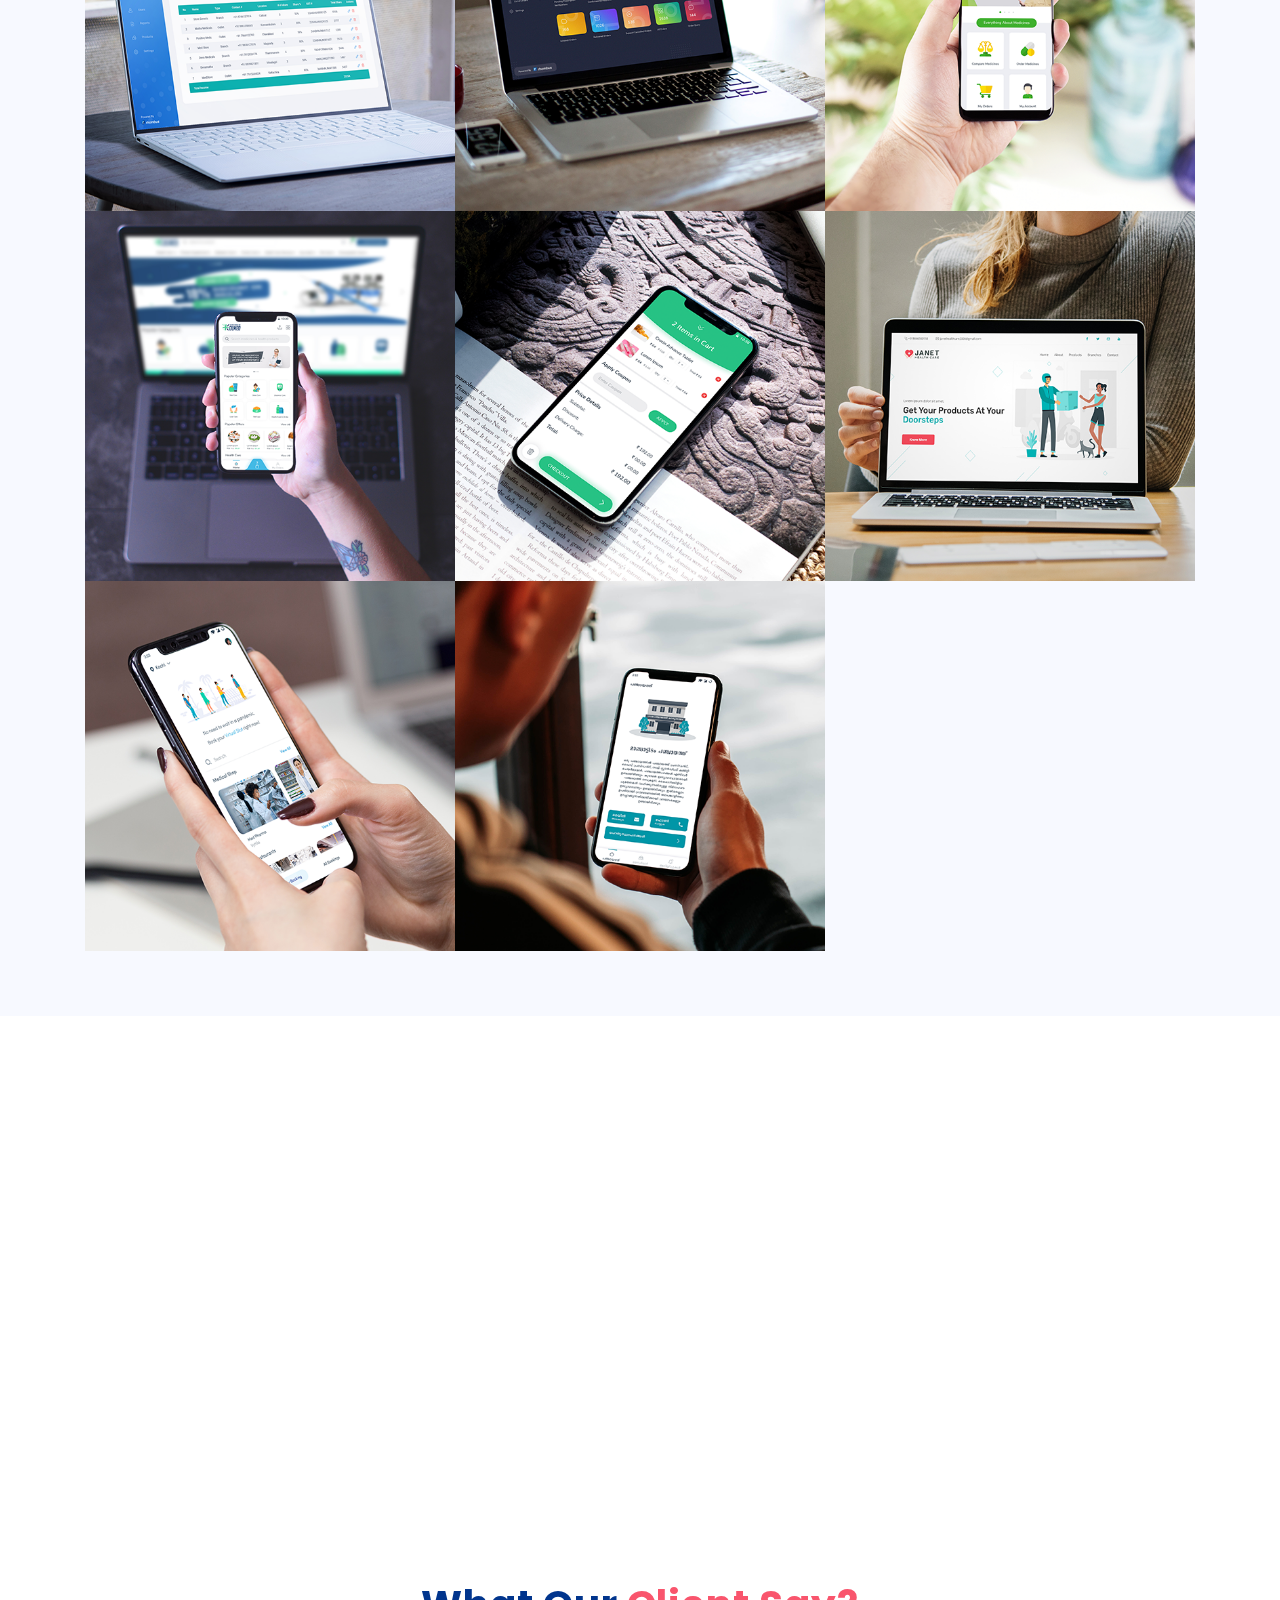
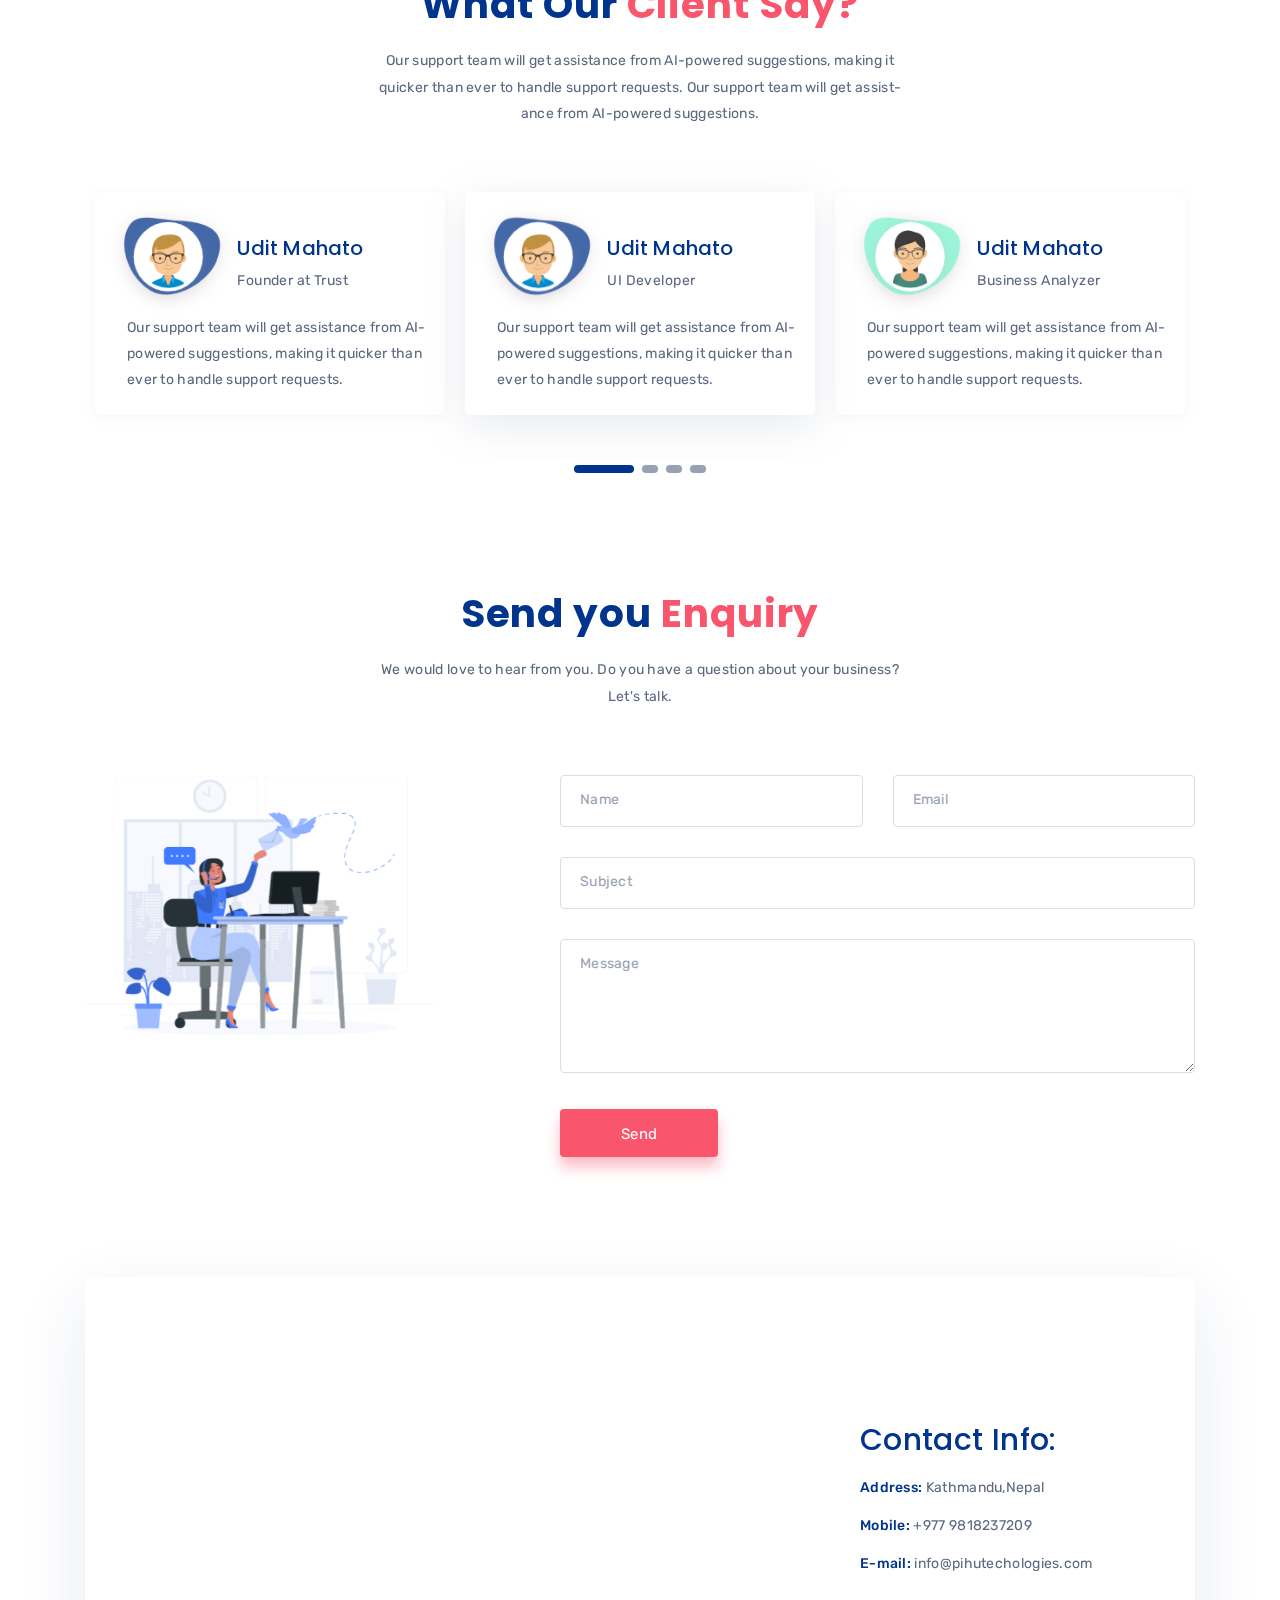
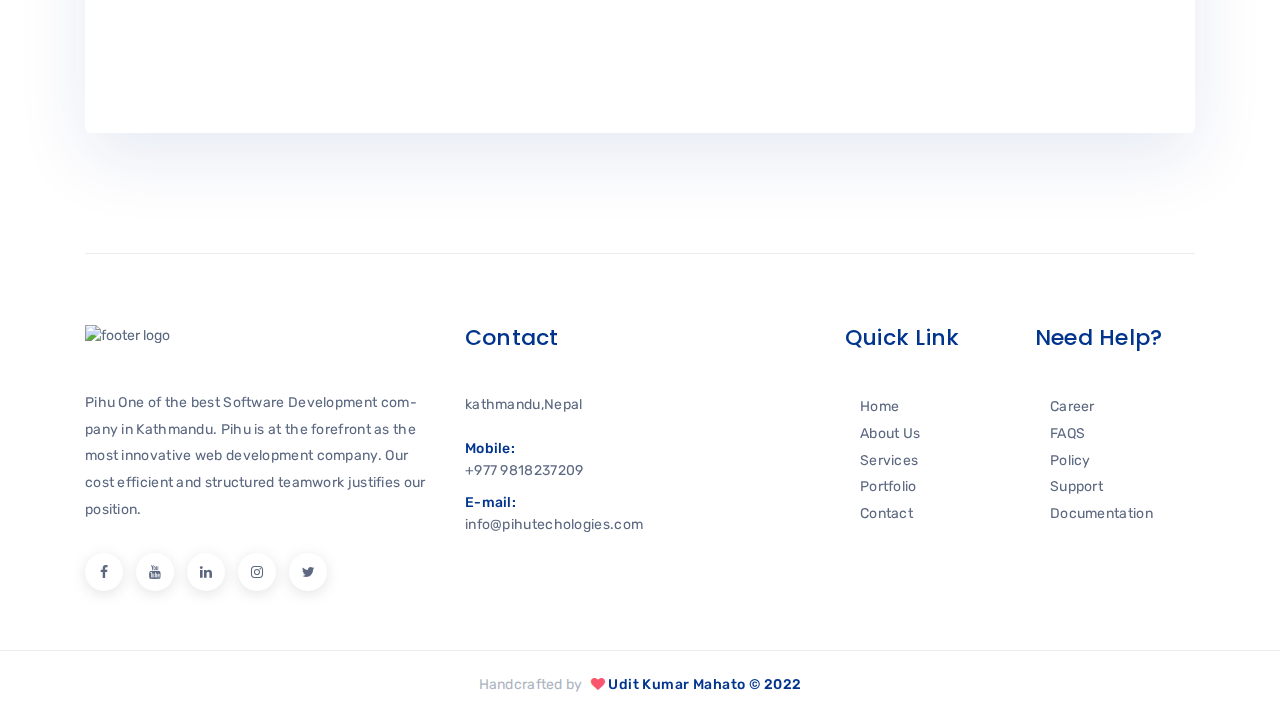
==== commit 4e0557d8: "msngr added" ====
--- a/index.html
+++ b/index.html
@@ -8,10 +8,10 @@
     <meta name="theme-color" content="#01358D">
     <meta name="title" content="Web Development Company in kathmandu | ERP Software | Ecommerce | Mobile Apps">
     <meta name="description" content="Pihu Technologies (P) Ltd. is an emerging and Creative Web Design, Development & Web Hosting Company here in Nepal .We specialize in all things related to Design and Development and provide a range of additional creative and Technology service like Bulk SMS .">
-    <meta name="keywords" content="web development company in kathmandu, web development company in kathmandu, web design company in kathmandu, web design company in kathmandu, seo services in Kochi, seo services in kathmandu, web design and development company in kathmandu, web development and design company in kathmandu, web development services in kathmandu, web development services in kathmandu, web design services in kochi, web design services in kathmandu, Web Application Development Company in Kochi, best digital marketing company in kochi, digital marketing agency in kerala, digital marketing companies in ernakulam, best digital marketing company kerala, social media marketing kochi, Web Application Development Company in kathmandu, php web development company in kathmandu, digital marketing services, Ecommerce development, Branding, ERP Software, ERP software development, Mobile applications"
+    <meta name="keywords" content="web development company in kathmandu, web development company in kathmandu, web design company in kathmandu, web design company in kathmandu, seo services in Kochi, seo services in kathmandu, web design and development company in kathmandu, web development and design company in kathmandu, web development services in kathmandu, web development services in kathmandu, web design services in kochi, web design services in kathmandu, Web Application Development Company in Kochi, best digital marketing company in kochi, digital marketing agency in kerala, digital marketing companies in ernakulam, best digital marketing company kerala, social media marketing kochi, Web Application Development Company in kathmandu, php web development company in kathmandu, digital marketing services, Ecommerce development, Bulksms, ERP Software, ERP software development, Mobile applications"
     />
-    <title>Pihu Technologies Pvt. Ltd. | Web Development Company in Kathmandu | ERP Software | Ecommerce | Mobile Application</title>
-    <meta name="geo.placename" content="Kochi,Vyttila">
+    <title>Pihu Technologies Pvt. Ltd. | Web Development Company in Kathmandu | Domain | Hosting | E-commerce | Mobile Application | Bulk SMS </title>
+    <meta name="geo.placename" content="Kathmdnu,Nepal">
     <!-- favicon -->
     <link rel=icon href="#" sizes="20x20" type="image/png">
     <!-- Links -->
@@ -19,8 +19,8 @@
     <link rel="stylesheet" href="assets/css/bootstrap.min.css">
     <link rel="stylesheet" href="assets/css/magnific-popup.css">
     <link rel="stylesheet" href="assets/css/owl-carousel.min.css">
+    <link rel="stylesheet" href="assets/css/themify-icons.css">
     <link rel="stylesheet" href="assets/css/font-awesome.min.css">
-    <link rel="stylesheet" href="assets/css/themify-icons.css">
     <link rel="stylesheet" href="assets/css/slick.css">
     <link rel="stylesheet" href="assets/css/animated-slider.css">
     <link rel="stylesheet" href="assets/css/style.css">
@@ -70,9 +70,9 @@
                 <li><a href="contact.html">Contact</a></li>
             </ul>
         </div>
-        <div class="logo-rhombus">
+        <div class="logo-pihutech">
             <h1>Pihu's Logo</h1>
-            <!-- <img src="assets/img/rhombus_flat_logo.png" alt="logo"> -->
+            <!-- <img src="assets/img/pihutech_flat_logo.png" alt="logo"> -->
         </div>
     </div>
 
@@ -83,7 +83,7 @@
                 <div class="logo-wrapper mobile-logo">
                     <a href="index.html" class="logo">
                         <h6>Pihu's Logo</h1>
-                            <!-- <img src="assets/img/rhombus_logo_03_small.png" alt="logo"> -->
+                            <!-- <img src="assets/img/pihutech_logo_03_small.png" alt="logo"> -->
                     </a>
                 </div>
                 <button class="sidemenu">
@@ -92,11 +92,11 @@
                     <span class="line"></span>
             </button>
             </div>
-            <div class="collapse navbar-collapse" id="rhombus_main_menu">
+            <div class="collapse navbar-collapse" id="pihutech_main_menu">
                 <div class="logo-wrapper desktop-logo">
                     <a href="index.html" class="logo">
                         <h6>Pihu's Logo</h1>
-                            <!-- <img src="assets/img/rhombus_logo_03_small.png" alt="logo"> -->
+                            <!-- <img src="assets/img/pihutech_logo_03_small.png" alt="logo"> -->
                     </a>
                 </div>
                 <ul class="navbar-nav">
@@ -110,7 +110,7 @@
                     <li>
                         <a href="#portfolio">Portfolio</a>
                     </li>
-                    <li><a href="career-listing.html">Career</a></li>
+                    <li><a href="career-details-exc.html">Career</a></li>
                     <li>
                         <a href="contact.html">Contact</a>
                     </li>
@@ -128,7 +128,7 @@
                         <div class="col-xl-5 col-lg-6 col-md-6 offset-xl-1">
                             <div class="header-inner-details">
                                 <div class="header-inner">
-                                    <h1 class="title s-animate-1"> Creative, Stunning <span>Web Design</span> & Powerful Branding</h1>
+                                    <h1 class="title s-animate-1"> Creative, Stunning <span>Web Design</span> & Bulksms</h1>
                                     <p class="s-animate-2">Need a website for a new business or wish to upgrade the existing website? <br> Our team of creative web designers are at your service.</p>
                                     <div class="btn-wrapper desktop-left padding-top-20">
                                         <a href="#services" class="btn btn-radius btn-green s-animate-3">Read More</a>
@@ -216,7 +216,7 @@
     </div>
 
     <!-- About section -->
-    <div id="about" class="sbs-what-rhombus pd-default-120">
+    <div id="about" class="sbs-what-pihutech pd-default-120">
         <div class="container">
             <div class="row">
                 <div class="col-lg-5 col-md-12 col-12 wow animated fadeInRight d-flex align-items-center about_image_hide" data-wow-duration="1s" data-wow-delay="0.3s">
@@ -225,29 +225,29 @@
                 <div class="col-xl-7 col-lg-7 col-md-12 col-12 desktop-center-item">
                     <div class="desktop-center-area wow animated fadeInLeft" data-wow-duration="1s" data-wow-delay="0.3s">
                         <div class="section-title style-two">
-                            <h2 class="title"><span>Pihu IT Solutions</span></h2>
+                            <h2 class="title"><span>Pihu Technologies Pvt. Ltd.</span></h2>
                             <p>We delight our customers with efficient and responsive development and service in web design, hosting, mobile apps, custom software and of course, social media marketing. We also provide logo and brochure design, copywriting
                                 / content writing services and more. </p>
                         </div>
                         <div class="row">
                             <div class="col-md-6">
-                                <div class="rhombus-check-list">
+                                <div class="pihutech-check-list">
                                     <img src="assets/img/icons/check.png" alt="check">
                                     <span>High-quality solutions</span>
                                 </div>
-                                <div class="rhombus-check-list">
+                                <div class="pihutech-check-list">
                                     <img src="assets/img/icons/check.png" alt="check">
                                     <span>Trained professionals</span>
                                 </div>
                             </div>
                             <div class="col-md-6">
-                                <div class="rhombus-check-list">
+                                <div class="pihutech-check-list">
                                     <img src="assets/img/icons/check.png" alt="check">
                                     <span>Well appreciated by customers  </span>
                                 </div>
-                                <div class="rhombus-check-list">
+                                <div class="pihutech-check-list">
                                     <img src="assets/img/icons/check.png" alt="check">
-                                    <span>360-degree service</span>
+                                    <span>24/7 Service</span>
                                 </div>
                             </div>
                         </div>
@@ -271,7 +271,7 @@
             <div class="row custom-gutters-16">
                 <div class="col-xl-4 col-lg-4 col-md-6 col-sm-6">
                     <div class="single-service wow animated fadeInUp" data-wow-duration="0.4s" data-wow-delay="0.1s">
-                        <img src="assets/img/icons/rhombus_icons/icon_web_design.svg" alt="service">
+                        <img src="assets/img/icons/pihutech_icons/icon_web_design.svg" alt="service">
                         <h6><a href="#">Web Design</a></h6>
                         <p>We design, provide content and bring to life great experiences through websites developed for your brand, product or service. </p>
                         <div class="read-more">
@@ -281,7 +281,7 @@
                 </div>
                 <div class="col-xl-4 col-lg-4 col-md-6 col-sm-6">
                     <div class="single-service wow animated fadeInUp" data-wow-duration="0.6s" data-wow-delay="0.2s">
-                        <img src="assets/img/icons/rhombus_icons/icon_ecommerce_dev.svg" alt="service">
+                        <img src="assets/img/icons/pihutech_icons/icon_ecommerce_dev.svg" alt="service">
                         <h6><a href="#">Ecommerce Development</a></h6>
                         <p>We make things happen for those who wish to sell online. We use the best and most flexible ecommerce platforms for this. </p>
                         <div class="read-more">
@@ -291,7 +291,7 @@
                 </div>
                 <div class="col-xl-4 col-lg-4 col-md-6 col-sm-6">
                     <div class="single-service wow animated fadeInUp" data-wow-duration="0.8s" data-wow-delay="0.3s">
-                        <img src="assets/img/icons/rhombus_icons/icon_digital_marketing.svg" alt="service">
+                        <img src="assets/img/icons/pihutech_icons/icon_digital_marketing.svg" alt="service">
                         <h6><a href="#">Digital Marketing</a></h6>
                         <p>Our team offers Social Media Marketing, SEO, PPC and Email marketing and successfully deliver results with effective marketing campaigns. </p>
                         <div class="read-more">
@@ -301,7 +301,7 @@
                 </div>
                 <div class="col-xl-4 col-lg-4 col-md-6 col-sm-6">
                     <div class="single-service wow animated fadeInUp" data-wow-duration="1s" data-wow-delay="0.4s">
-                        <img src="assets/img/icons/rhombus_icons/icon_mobile_apps.svg" alt="service">
+                        <img src="assets/img/icons/pihutech_icons/icon_mobile_apps.svg" alt="service">
                         <h6><a href="#">Mobile Apps</a></h6>
                         <p>We can create effective mobile apps to enable customers to access your products and services online seamlessly with robust mobility. </p>
                         <div class="read-more">
@@ -311,11 +311,11 @@
                 </div>
                 <div class="col-xl-4 col-lg-4 col-md-6 col-sm-6">
                     <div class="single-service wow animated fadeInUp" data-wow-duration="1s" data-wow-delay="0.4s">
-                        <img src="assets/img/icons/rhombus_icons/icon_branding.svg" alt="service">
+                        <img src="assets/img/icons/pihutech_icons/icon_branding.svg" alt="service">
                         <h6>
-                            <a href="#">Branding</a>
+                            <a href="#">Bulksms</a>
                         </h6>
-                        <p>Our approach to branding expresses express the uniqueness of your company and its products/services. We help your brand stand out. </p>
+                        <p>We help you to reach and Communicate to more people instantly,Grow your Business with individual SMS Marketing </p>
                         <div class="read-more">
                             <a href="#contact"><img src="assets/img/service/arrow.png" alt="arrow"></a>
                         </div>
@@ -323,7 +323,7 @@
                 </div>
                 <div class="col-xl-4 col-lg-4 col-md-6 col-sm-6">
                     <div class="single-service wow animated fadeInUp" data-wow-duration="1s" data-wow-delay="0.4s">
-                        <img src="assets/img/icons/rhombus_icons/icon_software_dev.svg" alt="service">
+                        <img src="assets/img/icons/pihutech_icons/icon_software_dev.svg" alt="service">
                         <h6><a href="#">Software Development</a></h6>
                         <p>We custom-develop software for business streams and industries according to needs and requirements, efficiently, and cost-effectively. </p>
                         <div class="read-more">
@@ -354,7 +354,6 @@
                             <li data-filter=".webdesign">Web Design</li>
                             <li data-filter=".mobileapp">Mobile App</li>
                             <li data-filter=".webapp">Web Applications</li>
-                            <li data-filter=".branding">Branding</li>
                         </ul>
                         <div class="gallery-masonry row no-gutters">
                             <div class="col-md-4 col-sm-6 masonry-item webapp">
@@ -396,7 +395,7 @@
                                     </span>
                                 </a>
                             </div>
-                            <div class="col-md-4 col-sm-6 masonry-item branding webdesign">
+                            <div class="col-md-4 col-sm-6 masonry-item Bulksms webdesign">
                                 <a class="single-work-item text-center" data-effect="mfp-zoom-in" href="assets/img/portfolio/04_kolmed (2).png">
                                     <span class="thumb">
                                     <img src="assets/img/portfolio/04_kolmed (2).png" alt="gallery">
@@ -409,7 +408,7 @@
                                     </span>
                                 </a>
                             </div>
-                            <div class="col-md-4 col-sm-6 masonry-item branding webdesign">
+                            <div class="col-md-4 col-sm-6 masonry-item Bulksms webdesign">
                                 <a class="single-work-item text-center" data-effect="mfp-zoom-in" href="assets/img/portfolio/05_rightmed (2).png">
                                     <span class="thumb">
                                     <img src="assets/img/portfolio/05_rightmed (2).png" alt="gallery">
@@ -489,21 +488,21 @@
                     </div>
                     <div class="row">
                         <div class="col-md-6">
-                            <div class="rhombus-check-list">
+                            <div class="pihutech-check-list">
                                 <img class="media-left" src="assets/img/icons/9.png" alt="check">
                                 <span>Transparency</span>
                             </div>
-                            <div class="rhombus-check-list">
+                            <div class="pihutech-check-list">
                                 <img class="media-left" src="assets/img/icons/10.png" alt="check">
                                 <span>Integrity</span>
                             </div>
                         </div>
                         <div class="col-md-6">
-                            <div class="rhombus-check-list">
+                            <div class="pihutech-check-list">
                                 <img class="media-left" src="assets/img/icons/11.png" alt="check">
                                 <span>Smart work</span>
                             </div>
-                            <div class="rhombus-check-list">
+                            <div class="pihutech-check-list">
                                 <img class="media-left" src="assets/img/icons/12.png" alt="check">
                                 <span>Professionalism  </span>
                             </div>
@@ -585,7 +584,7 @@
                     <img src="assets/img/contact.png" alt="blog">
                 </div>
                 <div class="col-lg-7 offset-xl-1">
-                    <form action="" class="rhombus-form-wrap mt-5 mt-lg-0">
+                    <form action="" class="pihutech-form-wrap mt-5 mt-lg-0">
                         <div class="row cutom-gutters-16">
                             <div class="col-md-6">
                                 <div class="single-input-wrap">
@@ -627,7 +626,7 @@
             <div class="map-area-wrap">
                 <div class="row no-gutters">
                     <div class="col-lg-8">
-                        <iframe src="https://www.google.com/maps/embed?pb=!1m18!1m12!1m3!1d3929.4383929219184!2d76.31768651525157!3d9.980598592864483!2m3!1f0!2f0!3f0!3m2!1i1024!2i768!4f13.1!3m3!1m2!1s0x3b080dd6e78ac0d5%3A0x2ac2b17d3224e526!2sRHOMBUS%20IT%20SOLUTIONS!5e0!3m2!1sen!2sin!4v1581426534723!5m2!1sen!2sin"
+                        <iframe src="https://www.google.com/maps/embed?pb=!1m18!1m12!1m3!1d3929.4383929219184!2d76.31768651525157!3d9.980598592864483!2m3!1f0!2f0!3f0!3m2!1i1024!2i768!4f13.1!3m3!1m2!1s0x3b080dd6e78ac0d5%3A0x2ac2b17d3224e526!2spihutech%20IT%20SOLUTIONS!5e0!3m2!1sen!2sin!4v1581426534723!5m2!1sen!2sin"
                             width="1000" height="450" frameborder="0" style="border:0;" allowfullscreen=""></iframe>
                     </div>
                     <div class="col-lg-4 desktop-center-item">
@@ -658,19 +657,19 @@
                                 <p>Pihu One of the best Software Development company in Kathmandu. Pihu is at the forefront as the most innovative web development company. Our cost efficient and structured teamwork justifies our position.</p>
                                 <ul class="social-icon">
                                     <li>
-                                        <a class="facebook" href="https://www.facebook.com/Rhombus-It-Solutions-100766528434216/" target="_blank"><i class="fa fa-facebook  "></i></a>
+                                        <a class="facebook" href="https://www.facebook.com/pihutech-It-Solutions-100766528434216/" target="_blank"><i class="fa fa-facebook  "></i></a>
                                     </li>
                                     <li>
                                         <a class="youtube" href="https://www.youtube.com/channel/UCw3fnW6gAEEda8n22D9W0QA" target="_blank"><i class="fa fa-youtube  "></i></a>
                                     </li>
                                     <li>
-                                        <a class="linkedin" href="https://www.linkedin.com/company/rhombusit-solutions/" target="_blank"><i class="fa fa-linkedin"></i></a>
+                                        <a class="linkedin" href="https://www.linkedin.com/company/pihutechit-solutions/" target="_blank"><i class="fa fa-linkedin"></i></a>
                                     </li>
                                     <li>
-                                        <a class="instagram" href="https://www.instagram.com/rhombus_it_solutions/" target="_blank"><i class="fa fa-instagram"></i></a>
+                                        <a class="instagram" href="https://www.instagram.com/pihutech_it_solutions/" target="_blank"><i class="fa fa-instagram"></i></a>
                                     </li>
                                     <li>
-                                        <a class="twitter" href="https://twitter.com/RhombusIT" target="_blank"><i class="fa fa-twitter"></i></a>
+                                        <a class="twitter" href="https://twitter.com/pihutechIT" target="_blank"><i class="fa fa-twitter"></i></a>
                                     </li>
                                 </ul>
                             </div>
@@ -703,10 +702,10 @@
                             <h4 class="widget-title">Need Help?</h4>
                             <ul>
                                 <li><a href="career-listing.html">Career</a></li>
-                                <li><a href="coming-soon.html">FAQS</a></li>
-                                <li><a href="coming-soon.html">Policy</a></li>
-                                <li><a href="coming-soon.html">Support</a></li>
-                                <li><a href="coming-soon.html">Documentation</a></li>
+                                <li><a href="about.html#faq">FAQS</a></li>
+                                <li><a href="#">Policy</a></li>
+                                <li><a href="#">Support</a></li>
+                                <li><a href="#">Documentation</a></li>
                             </ul>
                         </div>
                     </div>
@@ -722,7 +721,7 @@
 
     <!-- back to top area start -->
     <div class="back-to-top">
-        <span class="back-top"><i class="fa fa-angle-up"></i></span>
+        <span class="back-top"><i style="color:white!important" class="fa fa-angle-up"></i></span>
     </div>
 
 
@@ -736,7 +735,6 @@
     <script src="assets/js/slick.js"></script>
     <script src="assets/js/jquery.cssslider.min.js"></script>
     <script src="assets/js/waypoints.min.js"></script>
-    <script src="assets/js/jquery.counterup.min.js"></script>
     <script src="assets/js/imagesloaded.pkgd.min.js"></script>
     <script src="assets/js/isotope.pkgd.min.js"></script>
     <script src="assets/js/worldmap-libs.js"></script>
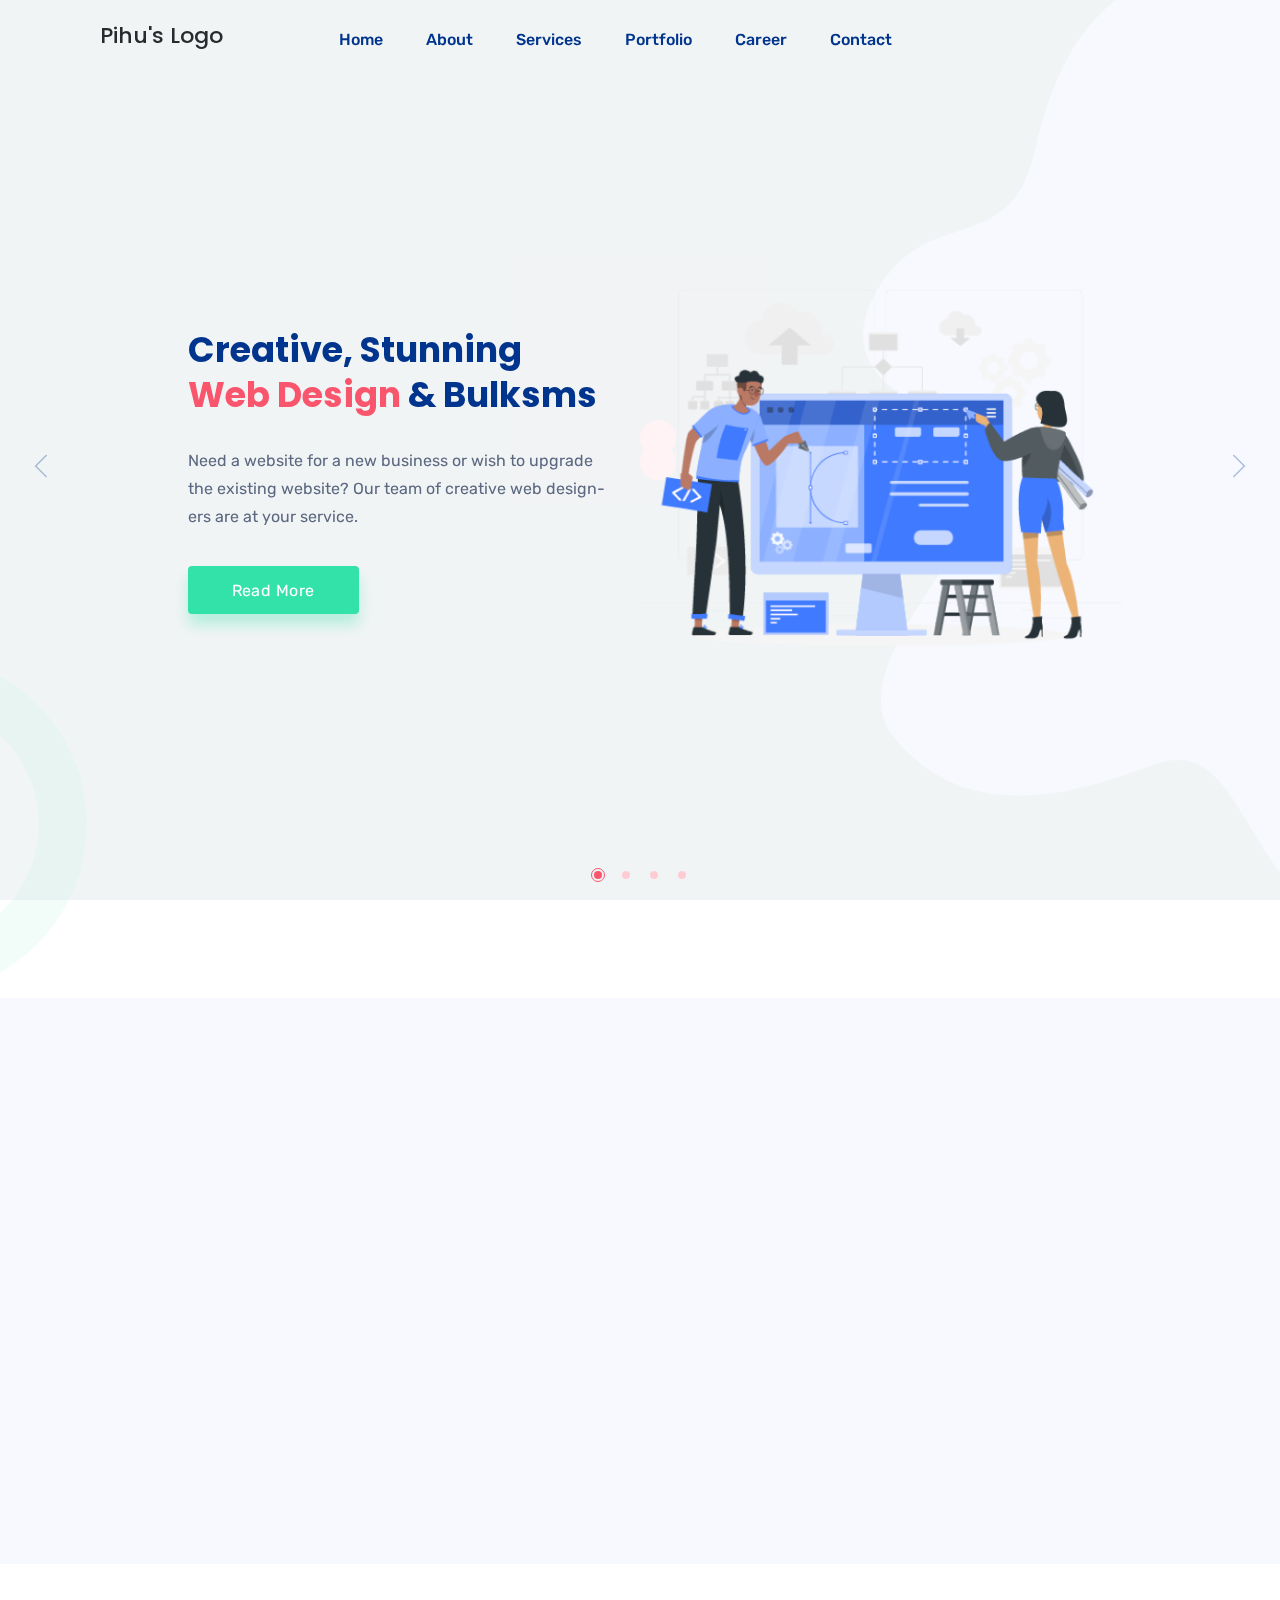
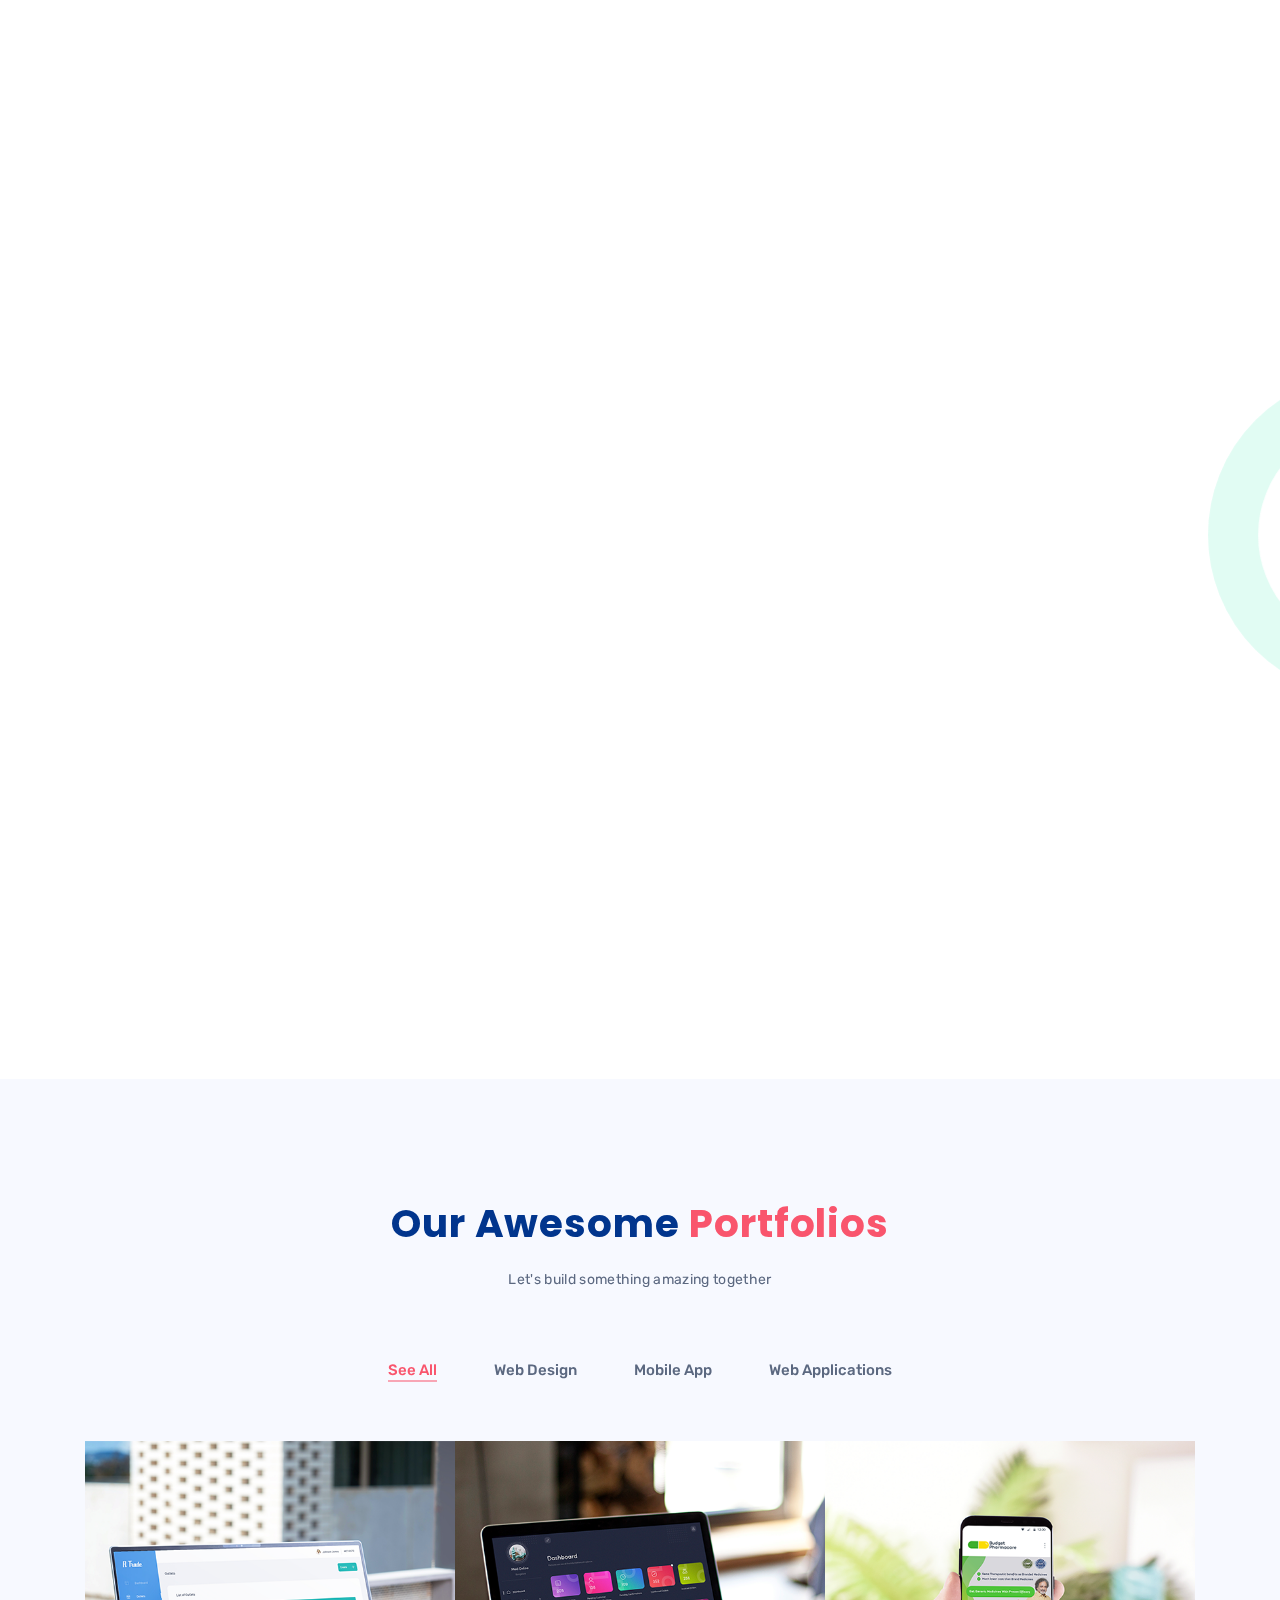
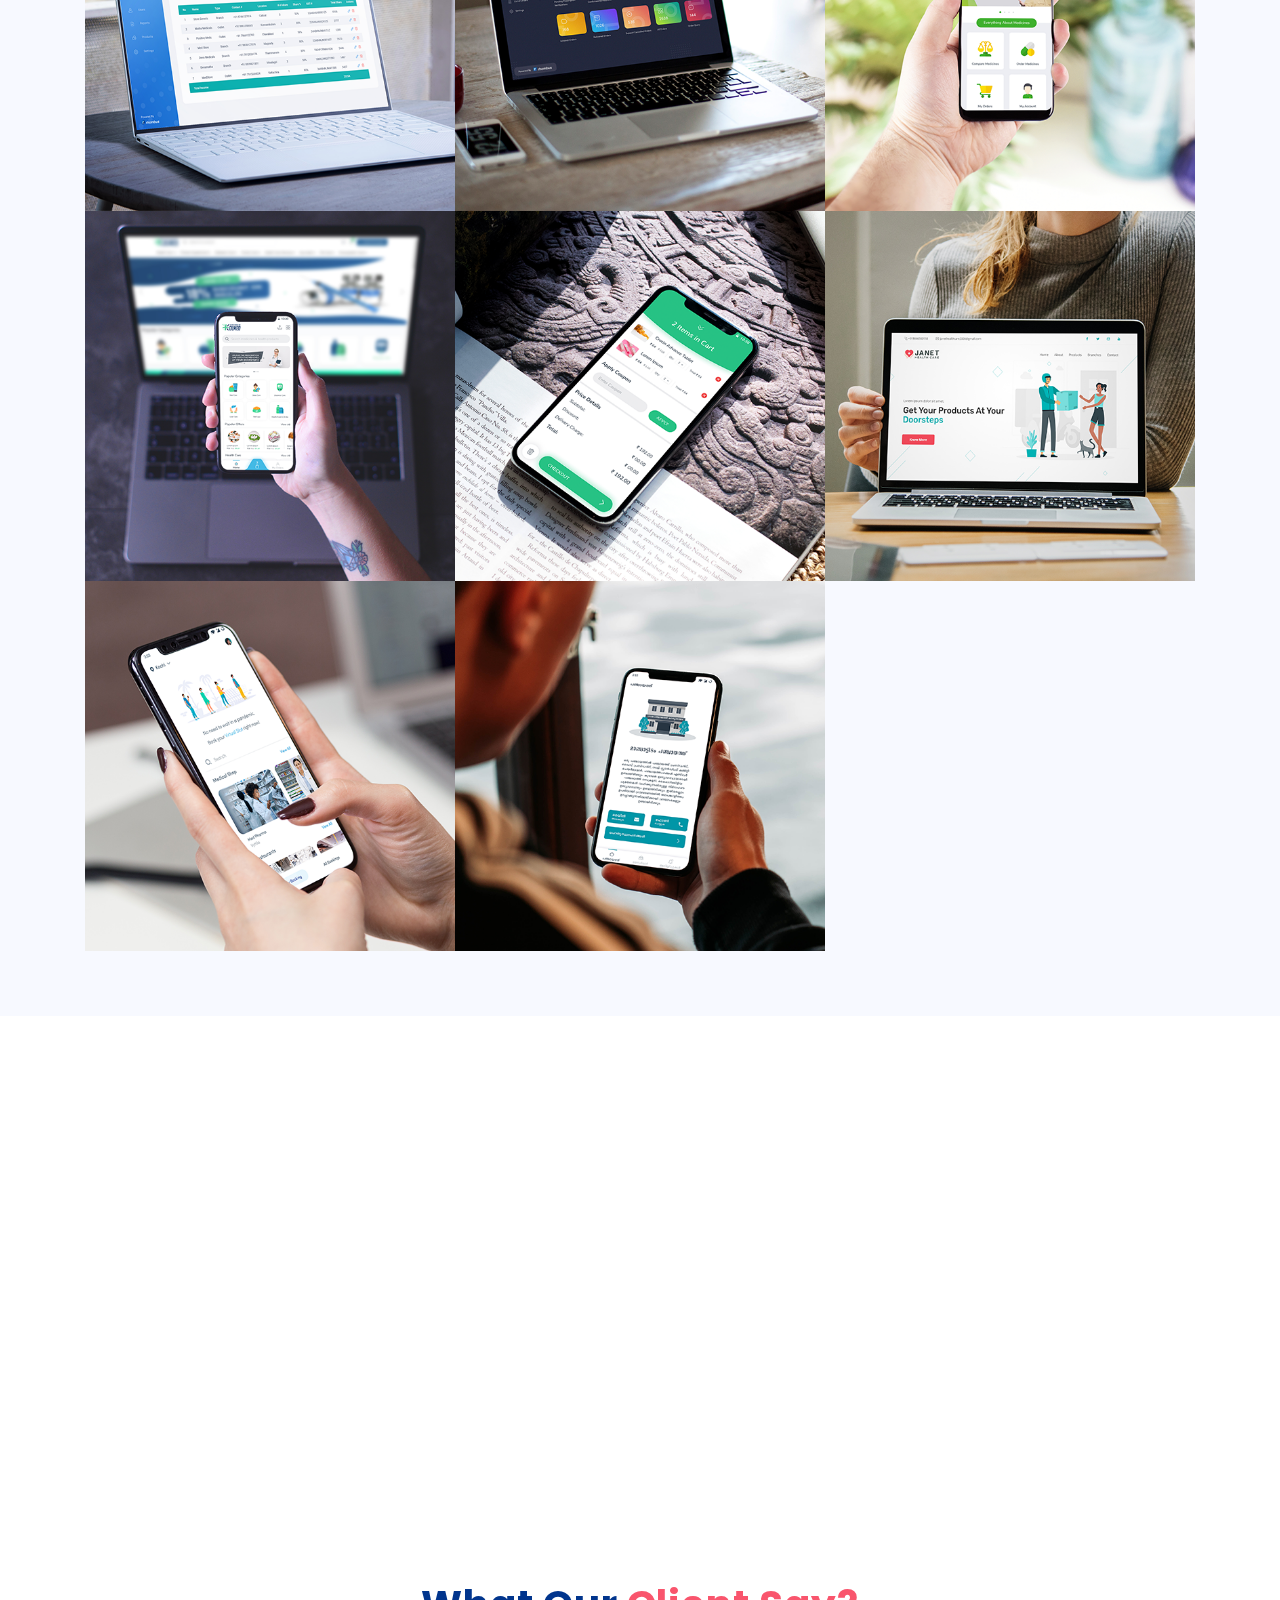
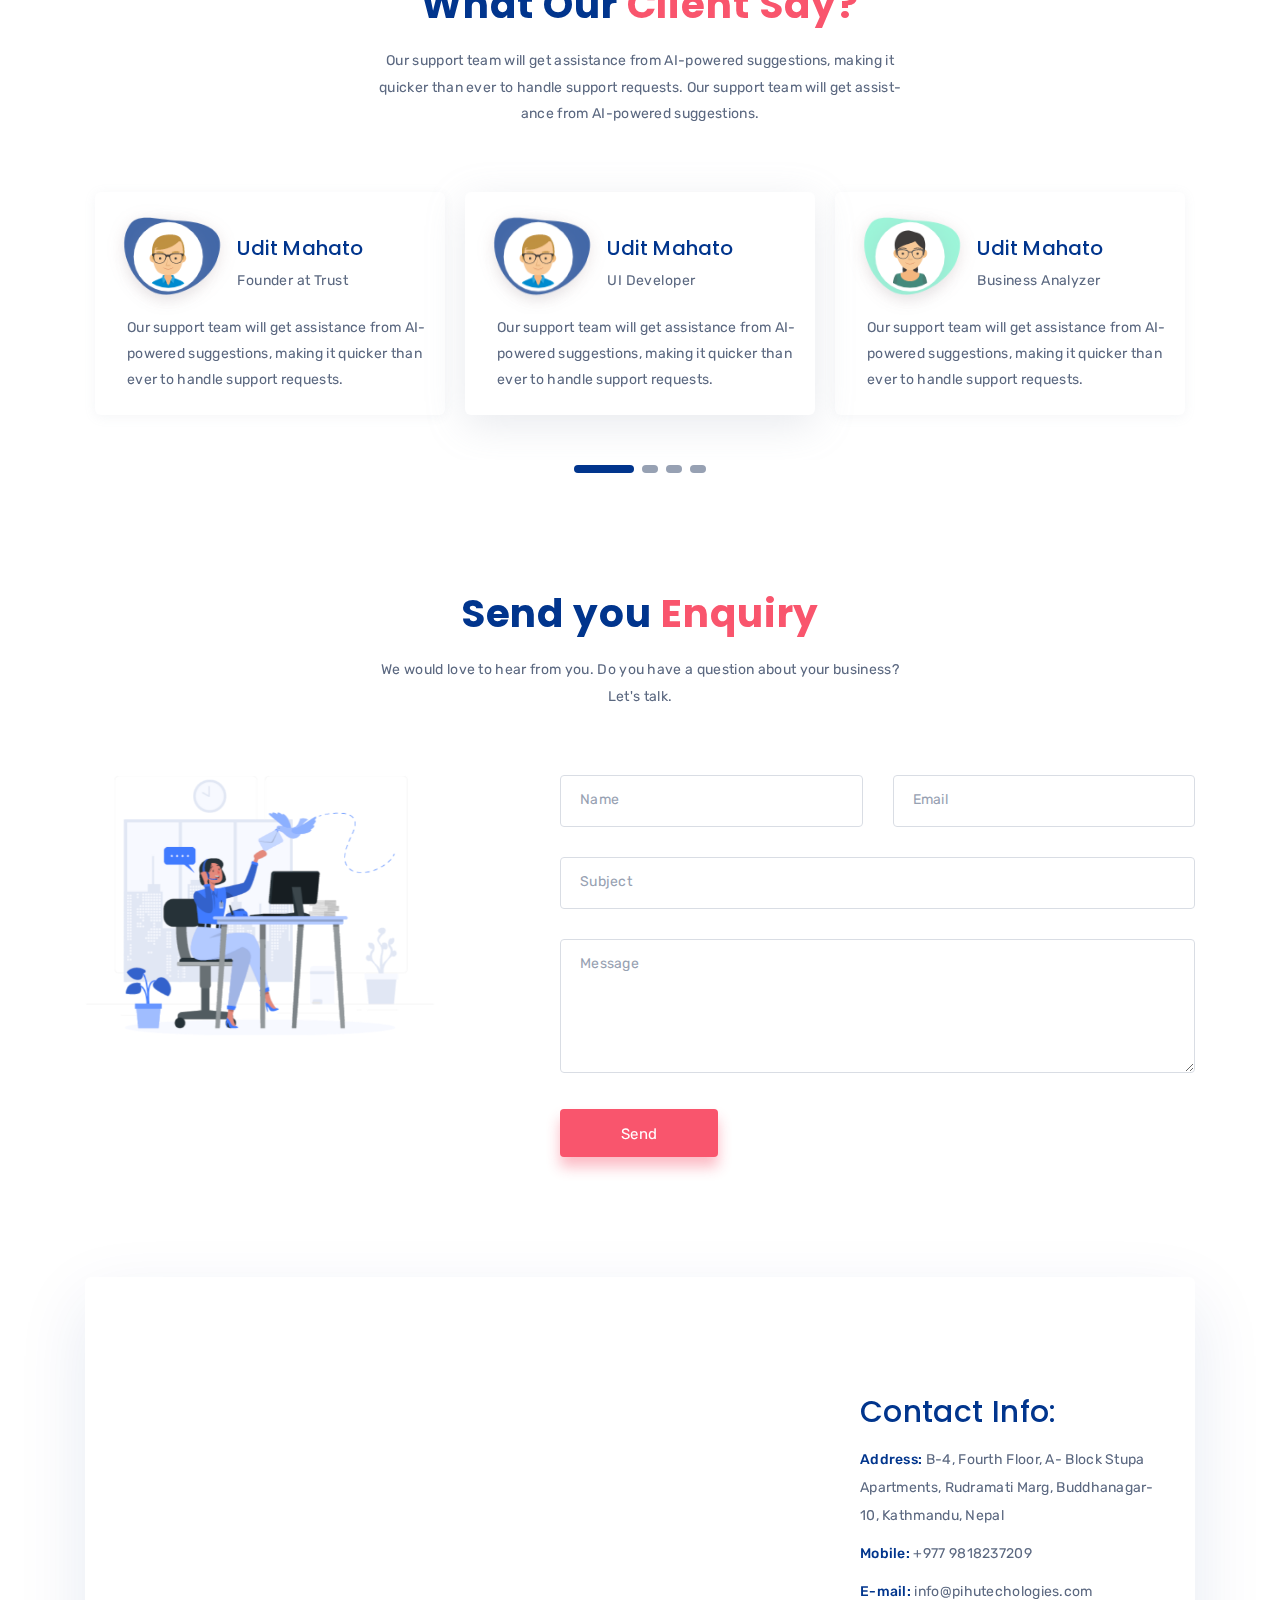
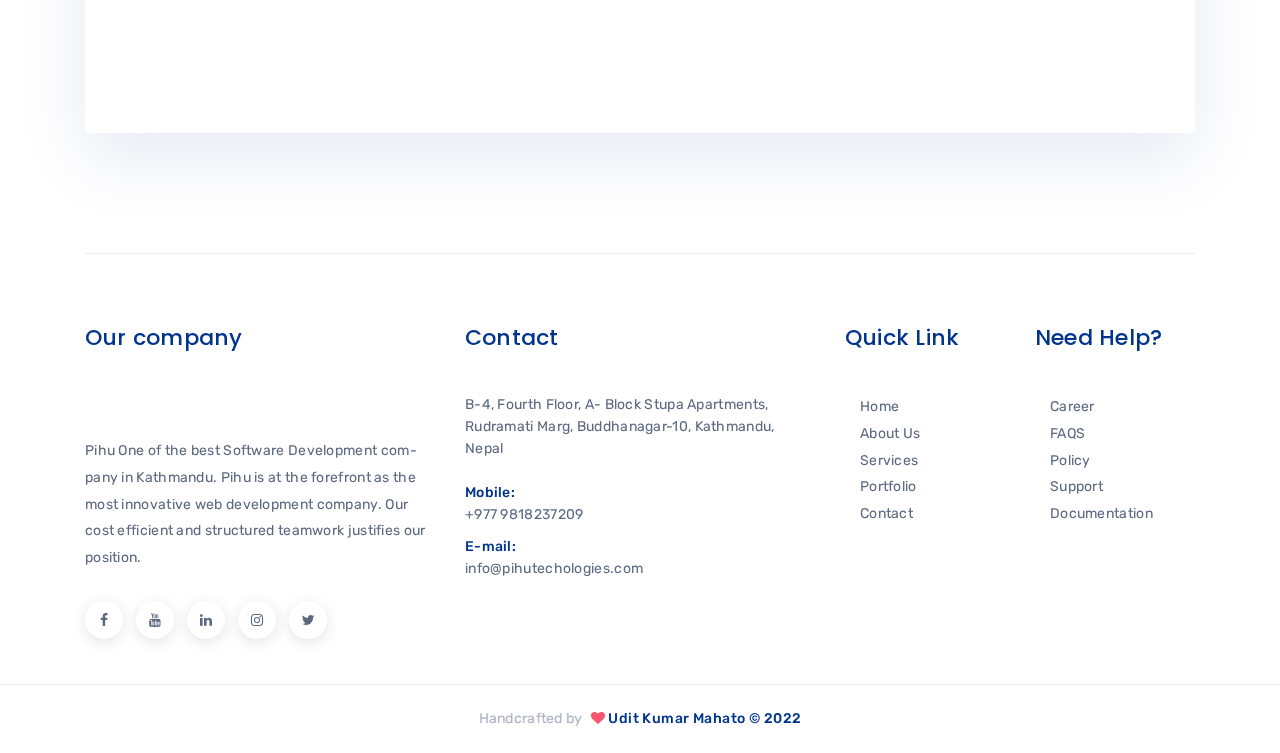
==== commit 0d73c353: "fixed" ====
--- a/index.html
+++ b/index.html
@@ -633,7 +633,7 @@
                         <div>
                             <div class="contact-info">
                                 <h4 class="title mb-3">Contact Info:</h4>
-                                <p><span>Address:</span> Kathmandu,Nepal</p>
+                                <p><span>Address:</span> B-4, Fourth Floor, A- Block Stupa Apartments, Rudramati Marg, Buddhanagar-10, Kathmandu, Nepal </p>
                                 <p><span>Mobile:</span> +977 9818237209</p>
                                 <p><span>E-mail:</span> info@pihutechologies.com</p>
                             </div>
@@ -652,7 +652,7 @@
                         <div class="footer-widget widget">
                             <div class="about_us_widget">
                                 <a href="index.html" class="footer-logo">
-                                    <img src="assets/img/Pihu_logo_03_small.png" alt="footer logo">
+                                    <h4 class="widget-title">Our company</h4>
                                 </a>
                                 <p>Pihu One of the best Software Development company in Kathmandu. Pihu is at the forefront as the most innovative web development company. Our cost efficient and structured teamwork justifies our position.</p>
                                 <ul class="social-icon">
@@ -679,7 +679,7 @@
                         <div class="footer-widget widget ">
                             <h4 class="widget-title">Contact</h4>
                             <div class="contact_info_list">
-                                <p class="contact-content">kathmandu,Nepal</p>
+                                <p class="contact-content">B-4, Fourth Floor, A- Block Stupa Apartments, Rudramati Marg, Buddhanagar-10, Kathmandu, Nepal </p>
                                 <p><span>Mobile:</span> +977 9818237209</p>
                                 <p><span>E-mail:</span> info@pihutechologies.com </p>
                             </div>
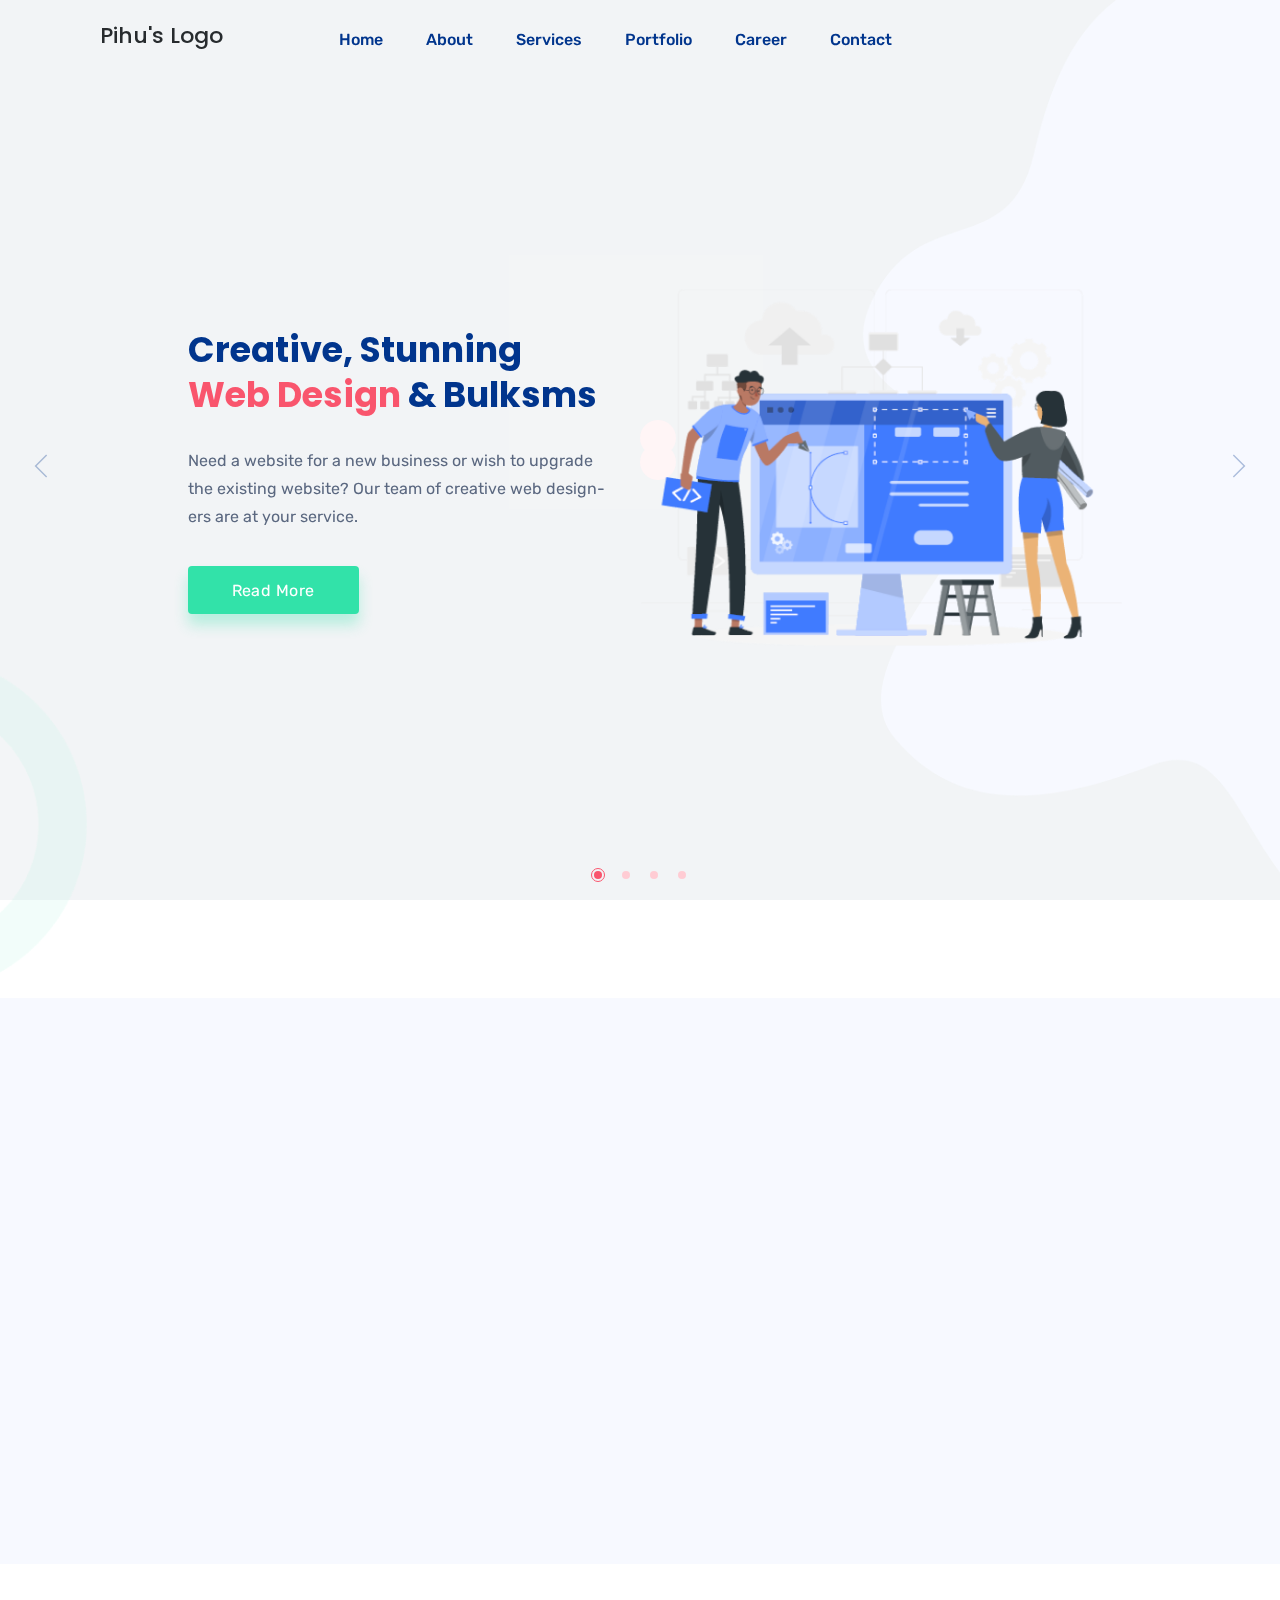
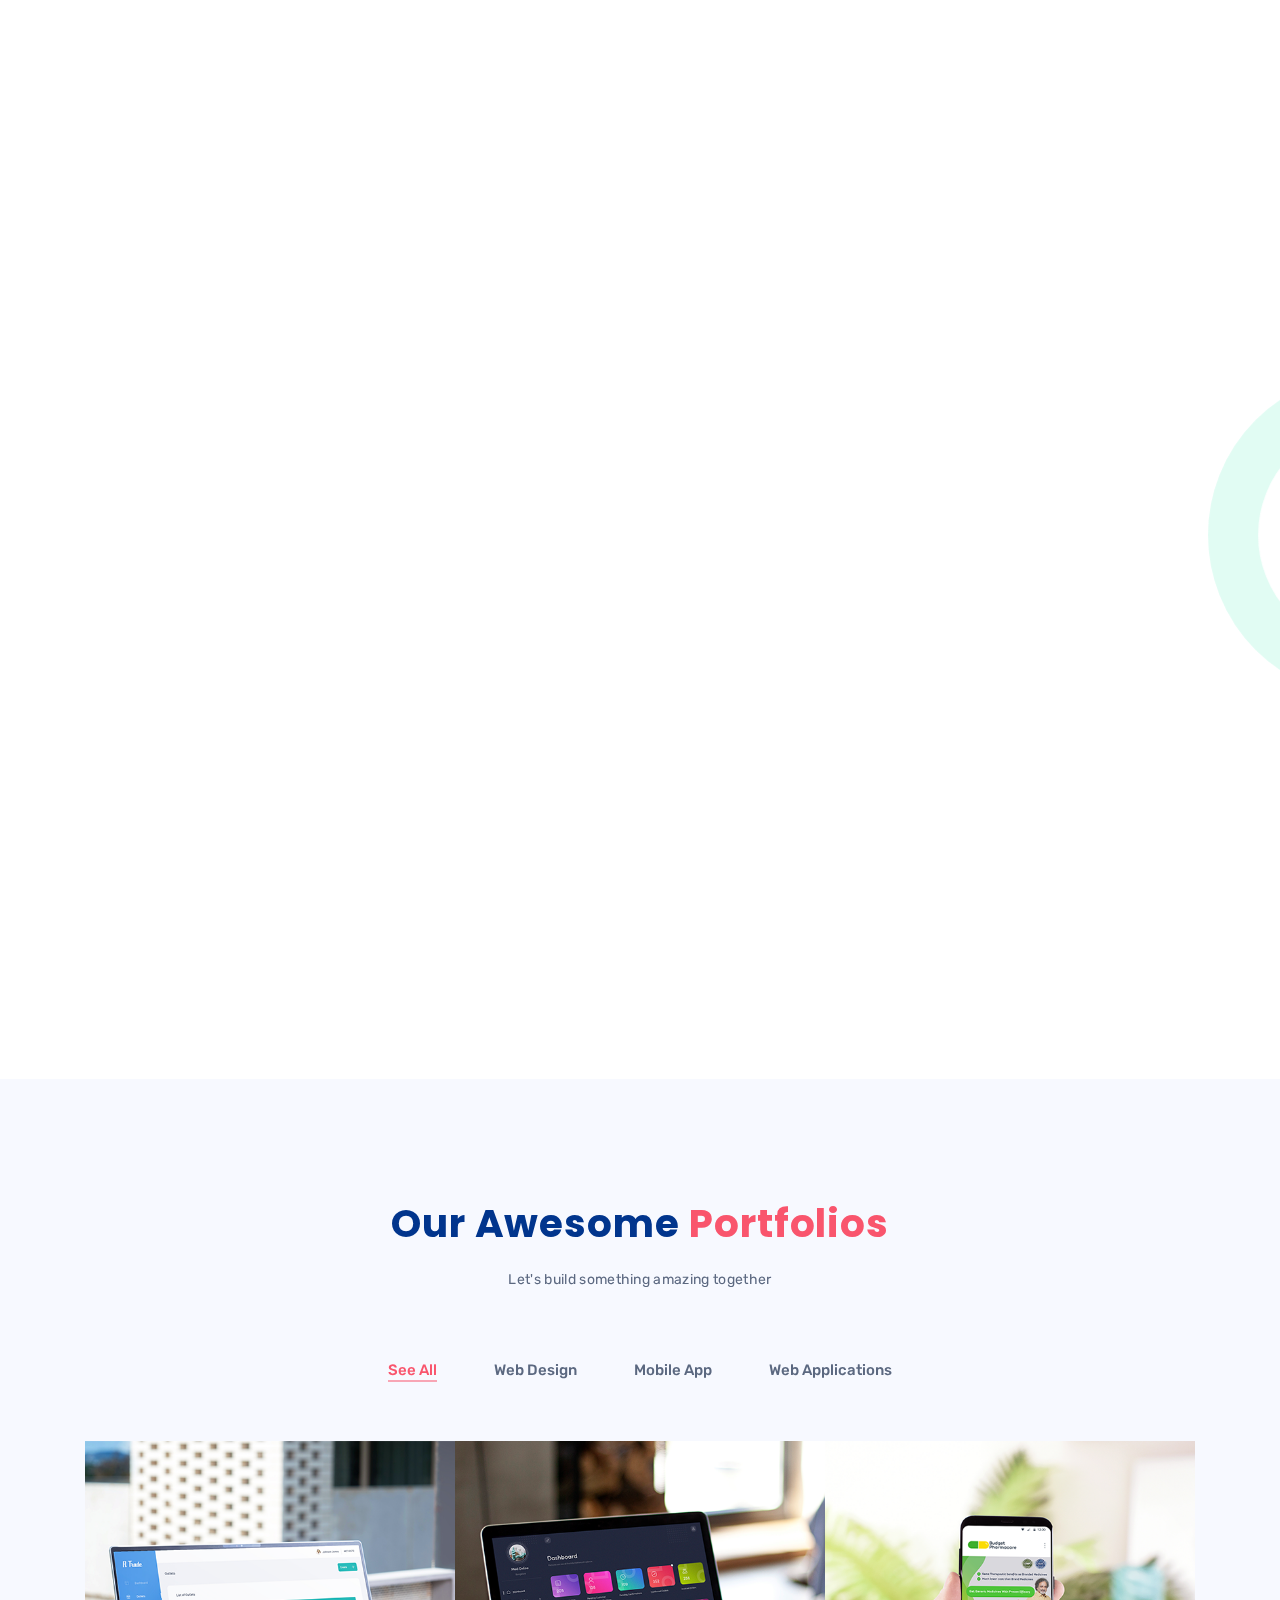
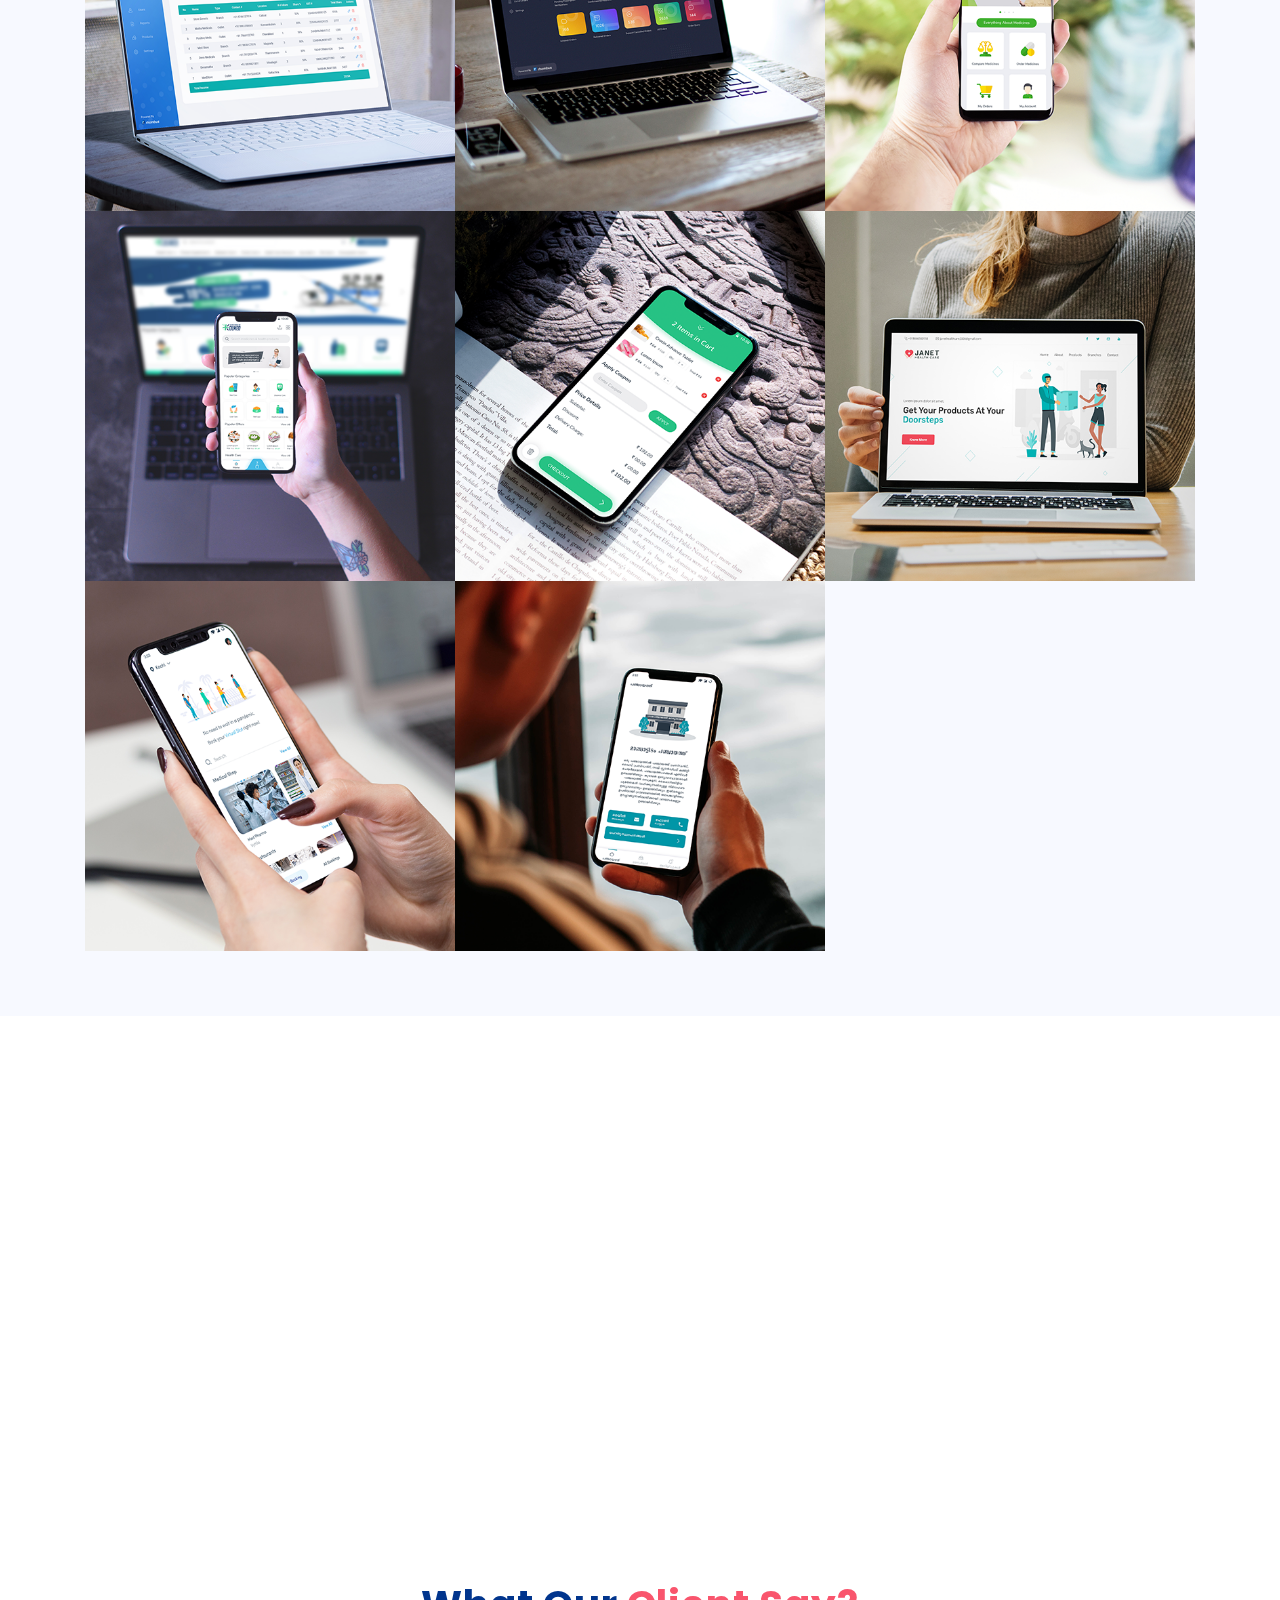
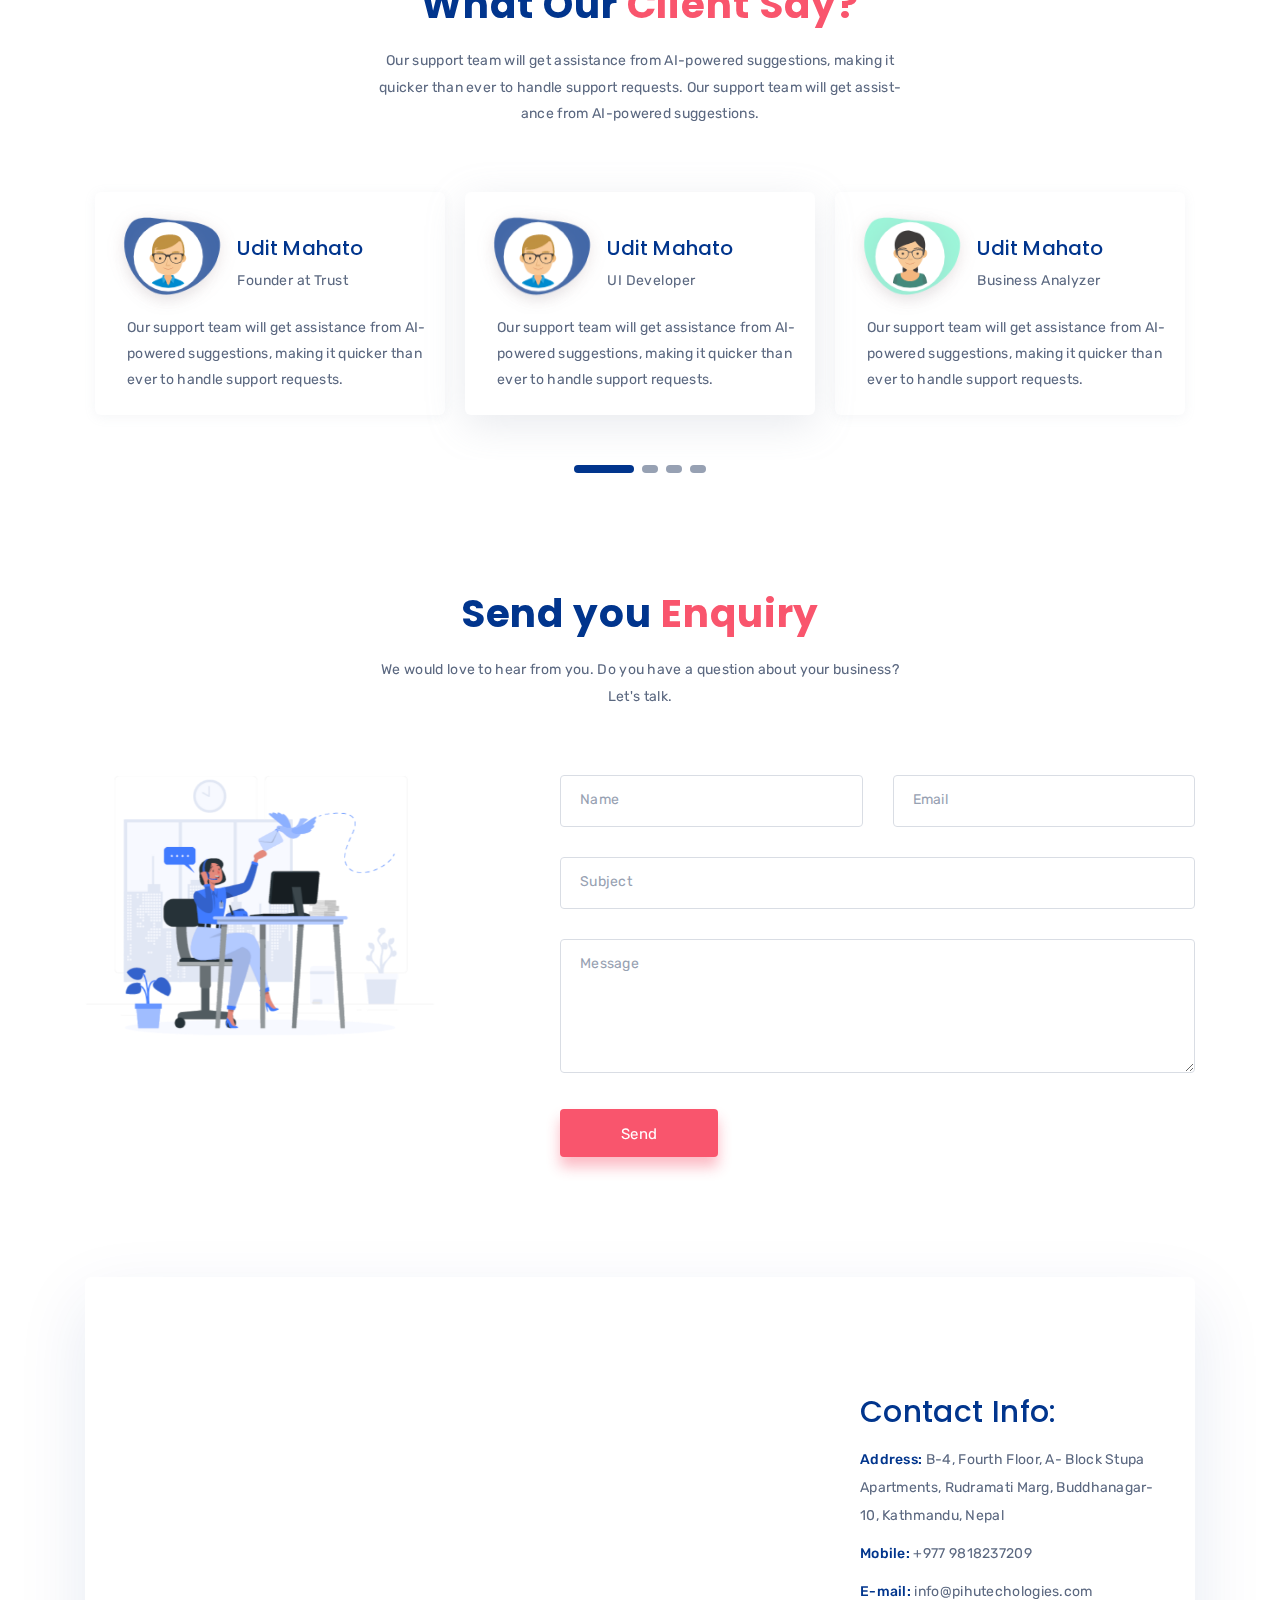
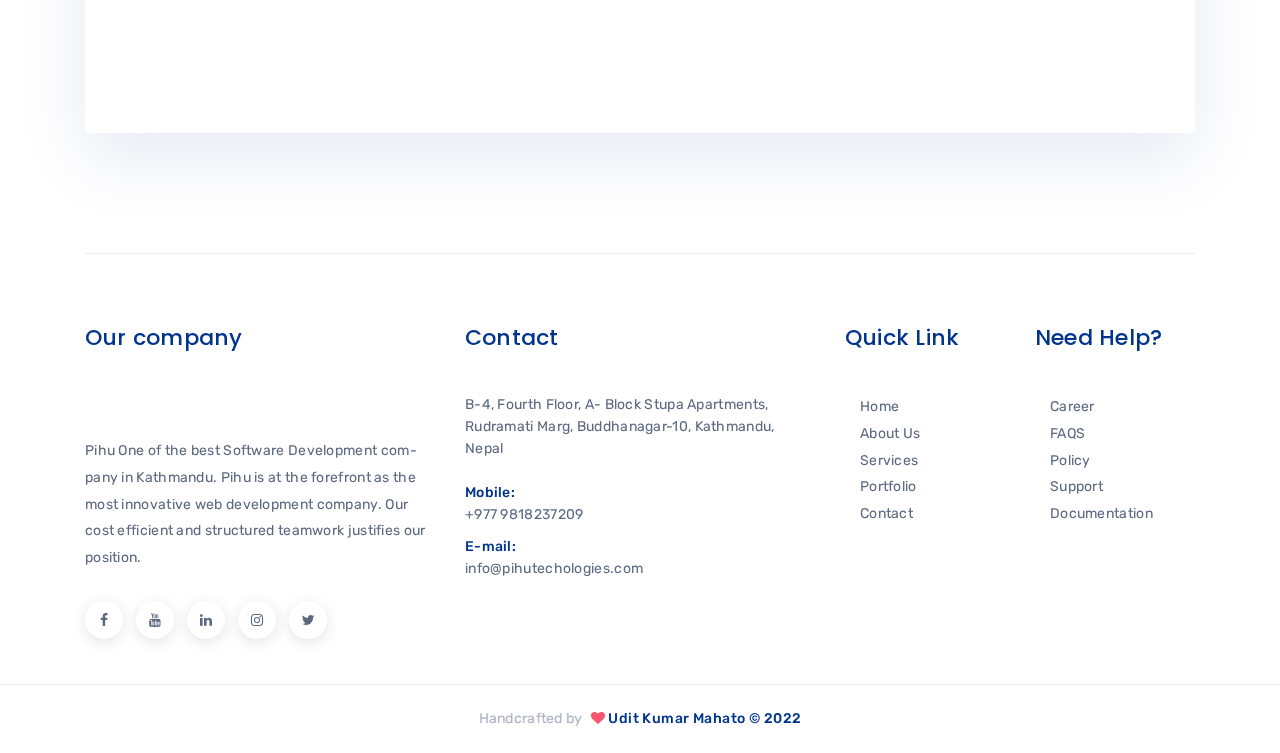
==== commit 8eb9e6d5: "added" ====
--- a/index.html
+++ b/index.html
@@ -19,6 +19,7 @@
     <link rel="stylesheet" href="assets/css/bootstrap.min.css">
     <link rel="stylesheet" href="assets/css/magnific-popup.css">
     <link rel="stylesheet" href="assets/css/owl-carousel.min.css">
+    <link rel="stylesheet" href="assets/css/font-awesome.min.css">
     <link rel="stylesheet" href="assets/css/themify-icons.css">
     <link rel="stylesheet" href="assets/css/font-awesome.min.css">
     <link rel="stylesheet" href="assets/css/slick.css">
@@ -735,6 +736,7 @@
     <script src="assets/js/slick.js"></script>
     <script src="assets/js/jquery.cssslider.min.js"></script>
     <script src="assets/js/waypoints.min.js"></script>
+    <script src="assets/js/jquery.counterup.min.js"></script>
     <script src="assets/js/imagesloaded.pkgd.min.js"></script>
     <script src="assets/js/isotope.pkgd.min.js"></script>
     <script src="assets/js/worldmap-libs.js"></script>
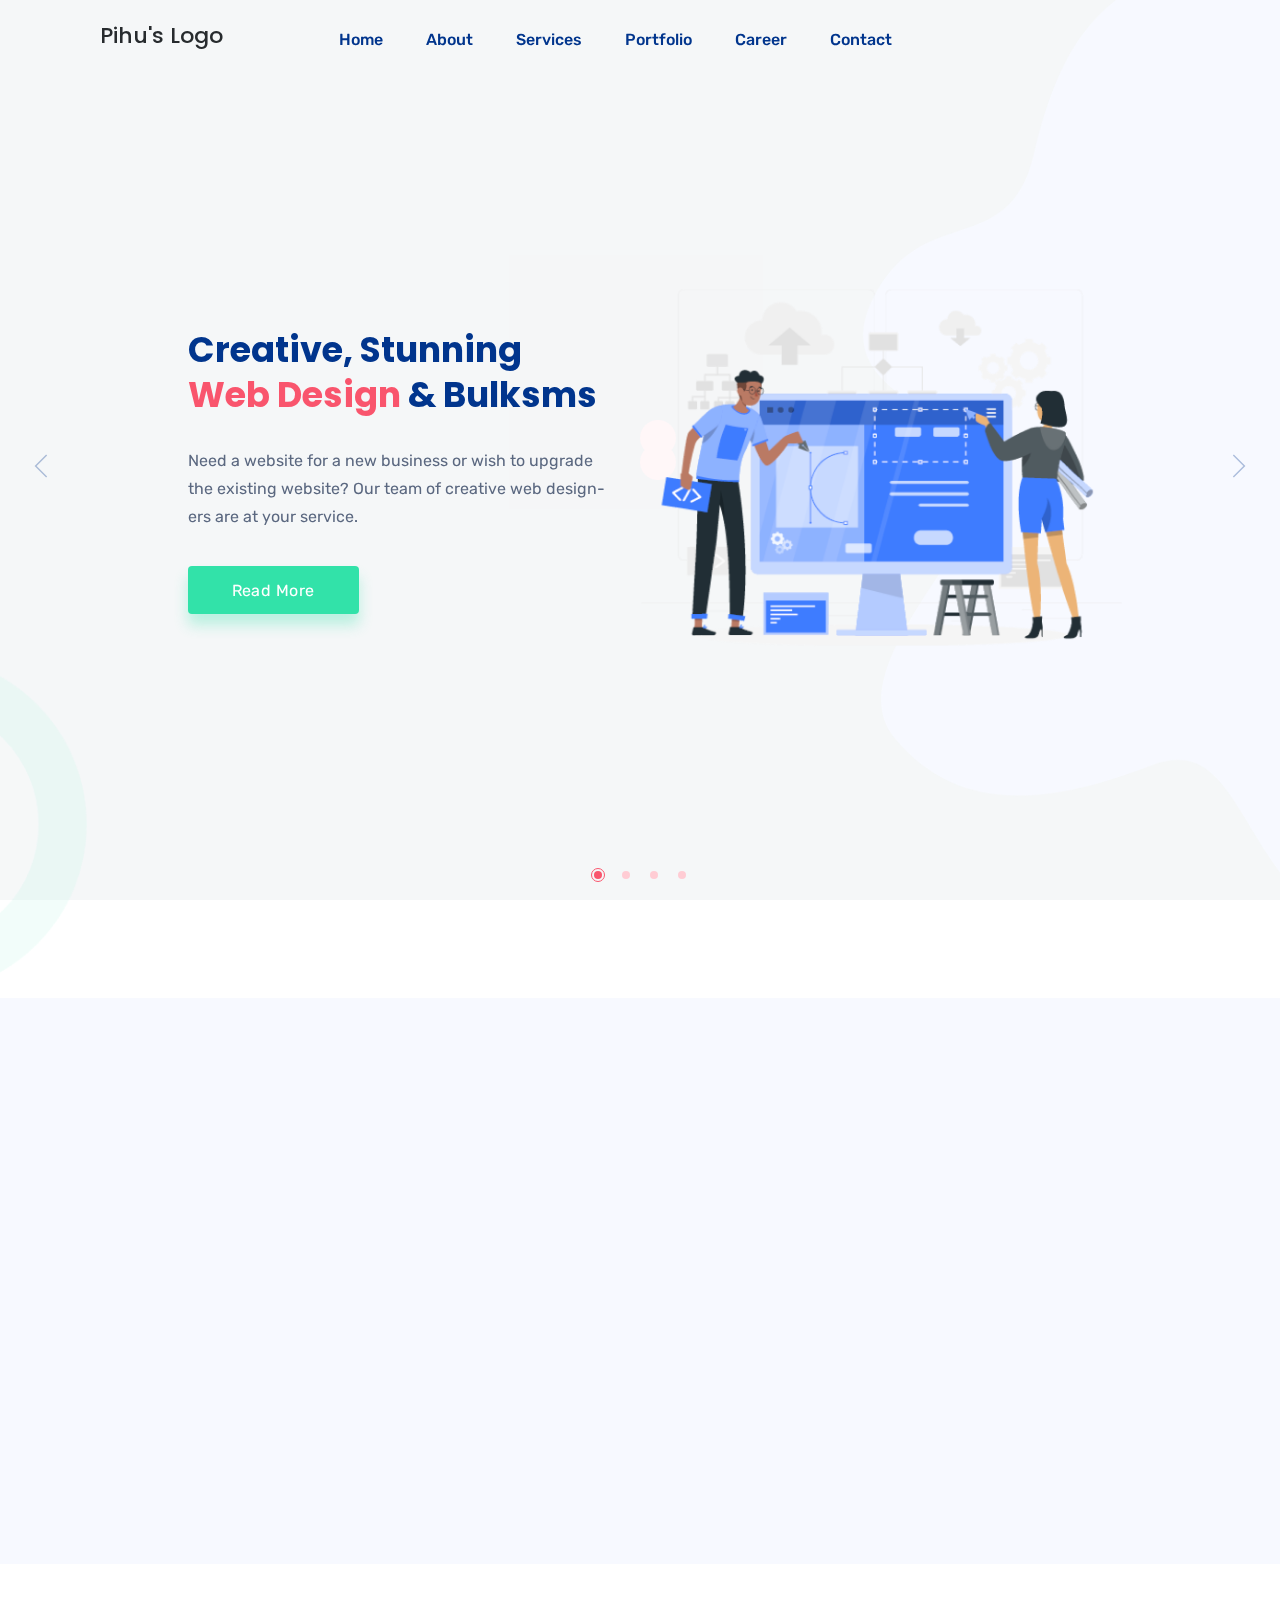
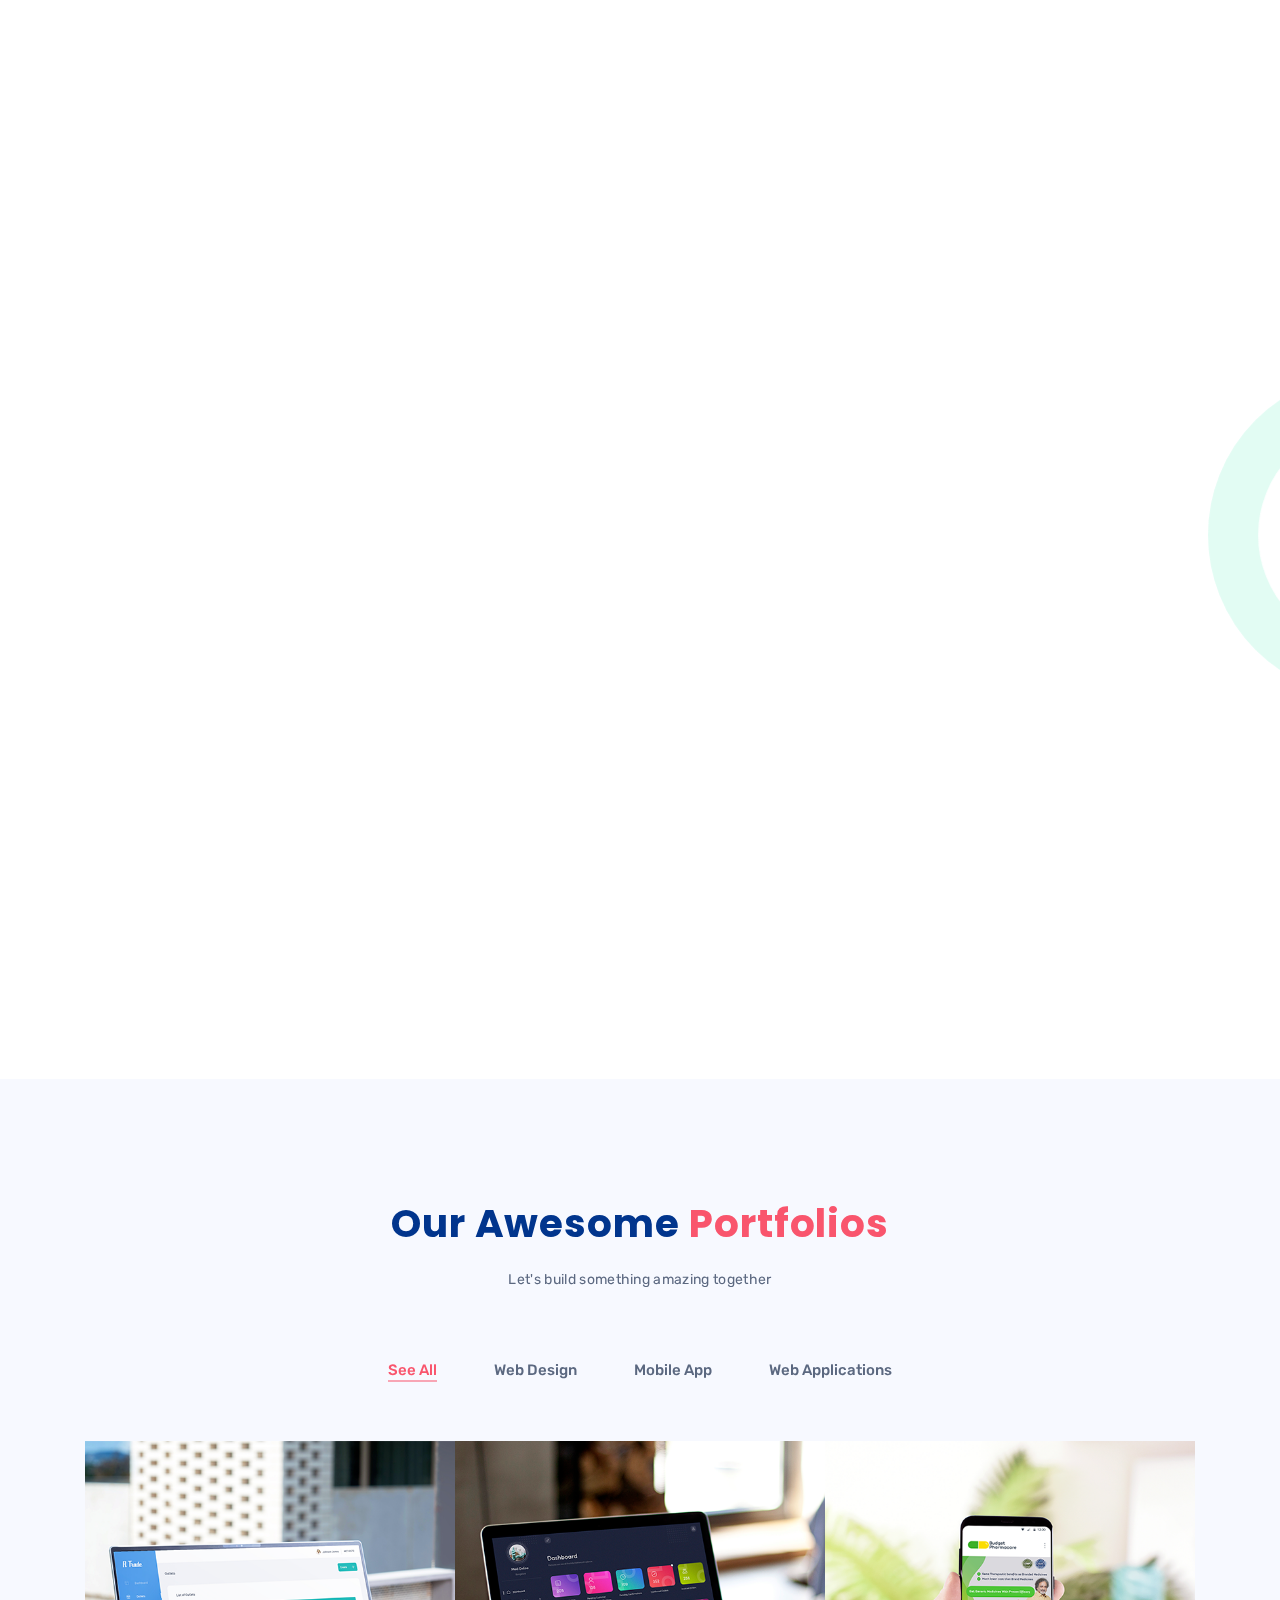
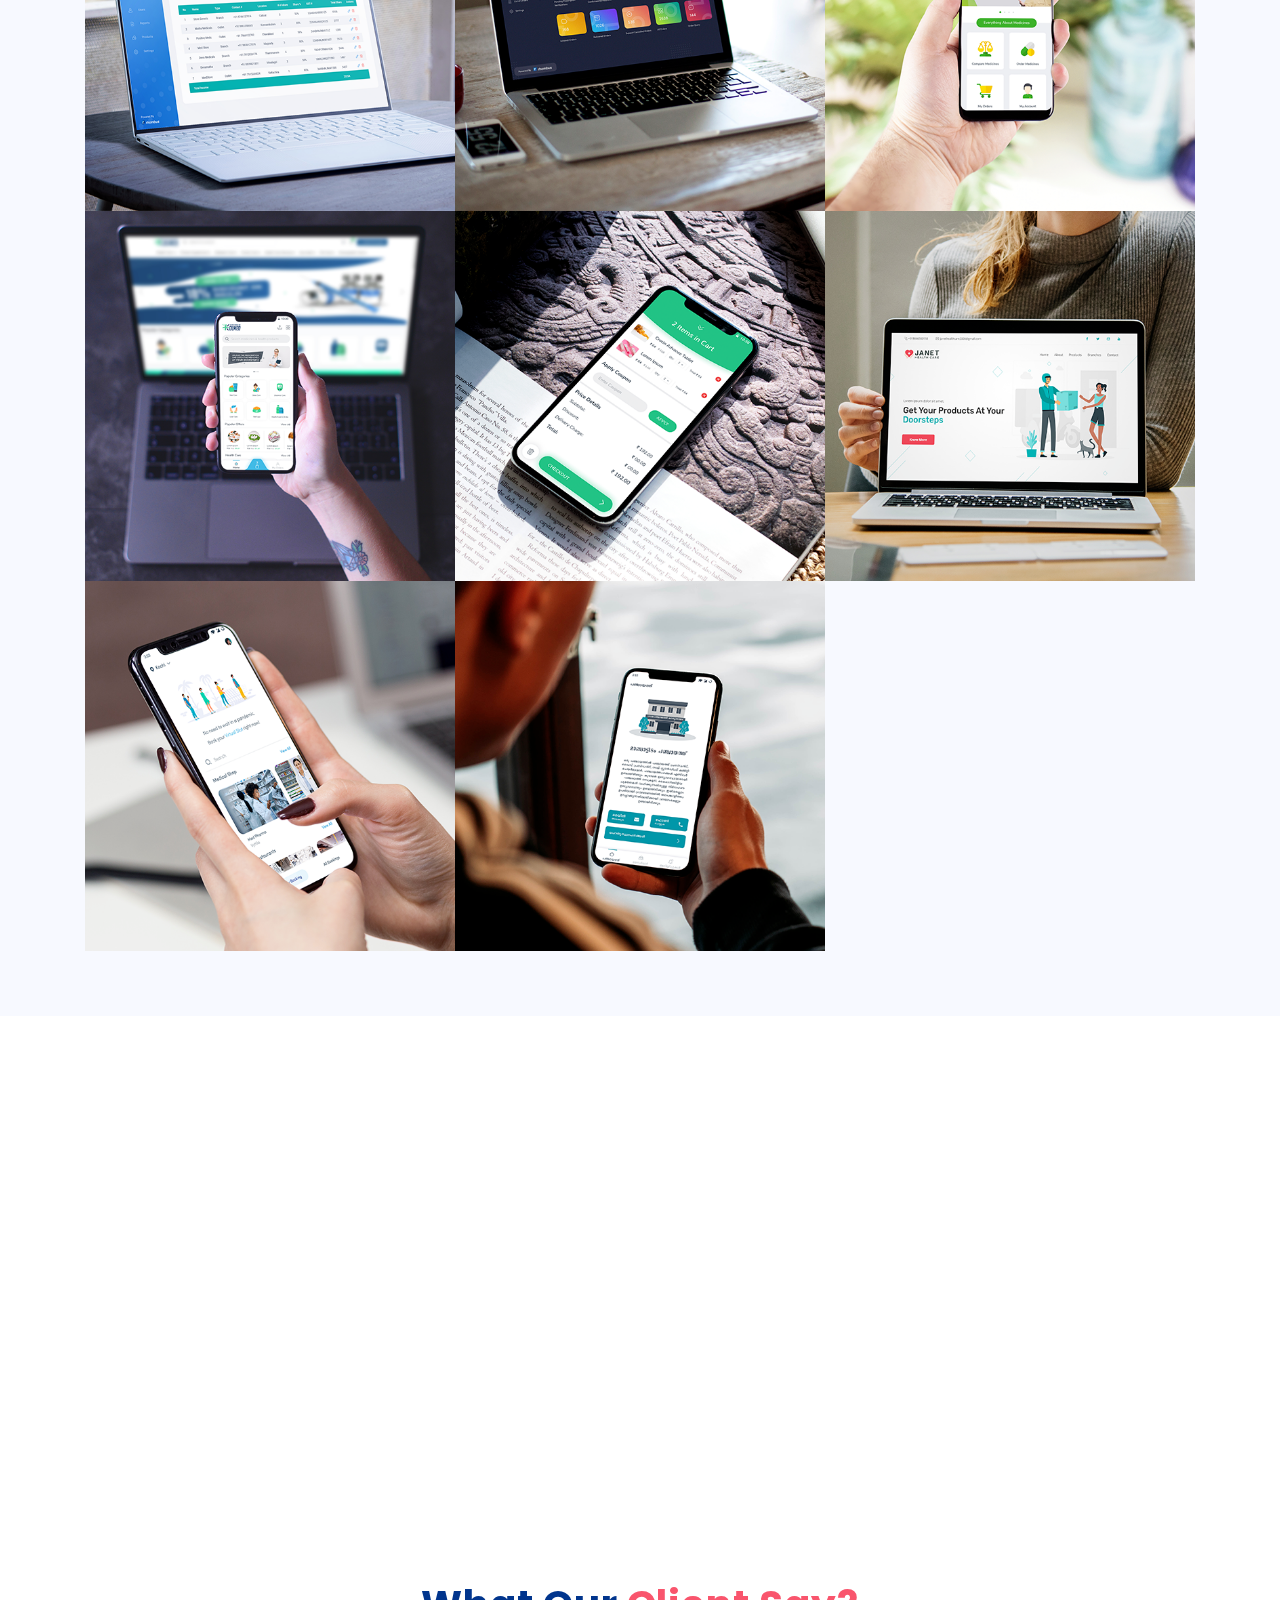
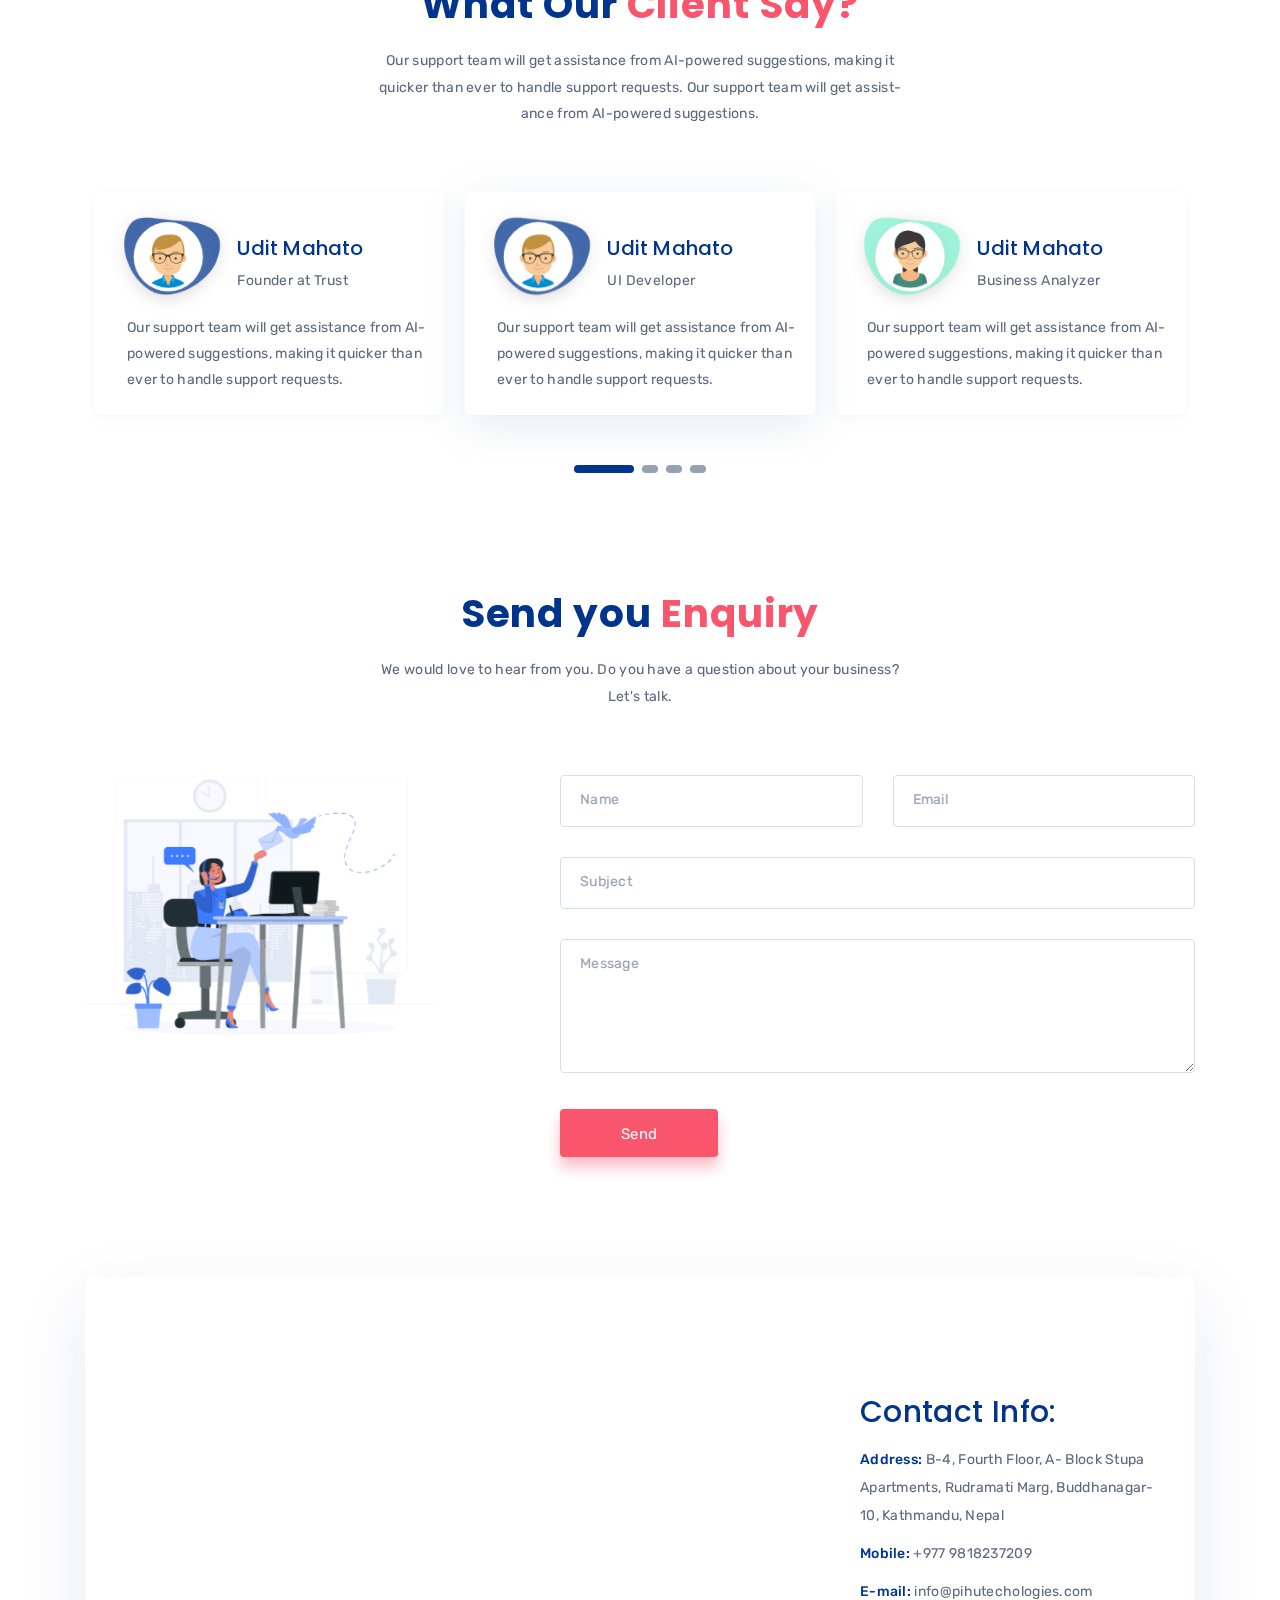
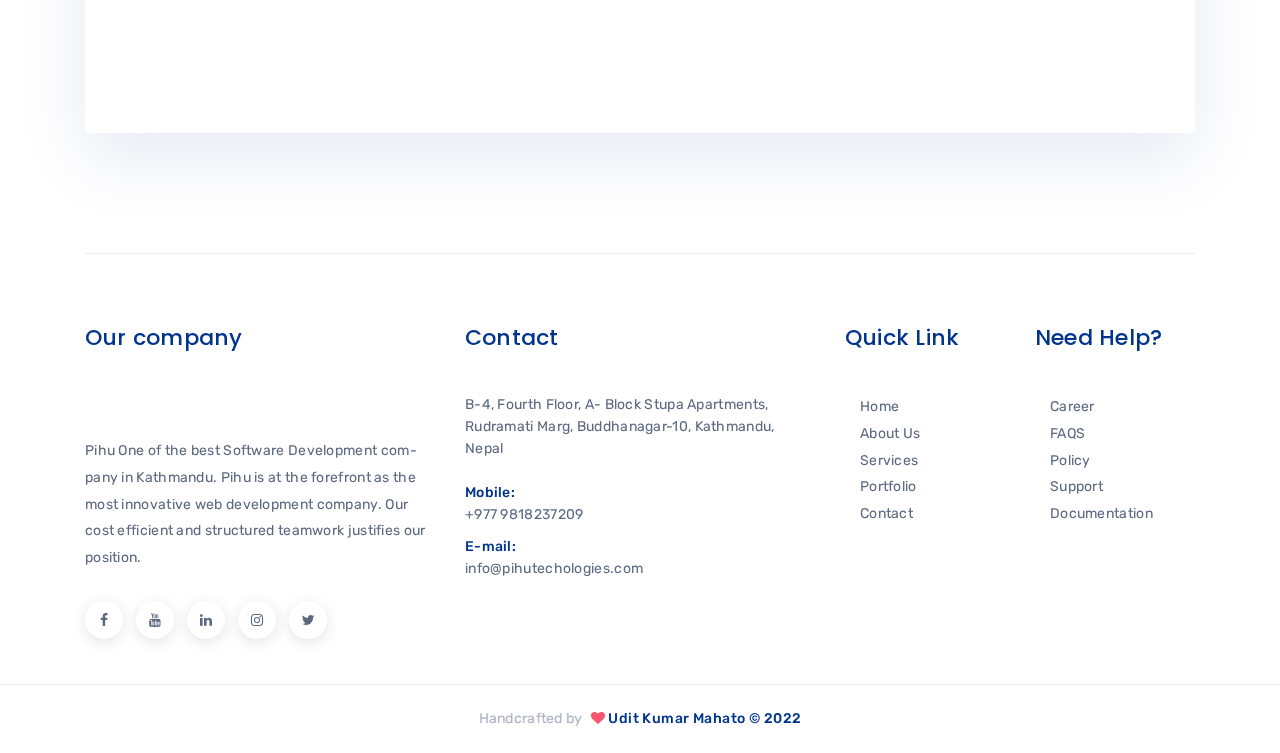
==== commit 9eb3efd7: "fixeed career" ====
--- a/index.html
+++ b/index.html
@@ -8,10 +8,10 @@
     <meta name="theme-color" content="#01358D">
     <meta name="title" content="Web Development Company in kathmandu | ERP Software | Ecommerce | Mobile Apps">
     <meta name="description" content="Pihu Technologies (P) Ltd. is an emerging and Creative Web Design, Development & Web Hosting Company here in Nepal .We specialize in all things related to Design and Development and provide a range of additional creative and Technology service like Bulk SMS .">
-    <meta name="keywords" content="web development company in kathmandu, web development company in kathmandu, web design company in kathmandu, web design company in kathmandu, seo services in Kochi, seo services in kathmandu, web design and development company in kathmandu, web development and design company in kathmandu, web development services in kathmandu, web development services in kathmandu, web design services in kochi, web design services in kathmandu, Web Application Development Company in Kochi, best digital marketing company in kochi, digital marketing agency in kerala, digital marketing companies in ernakulam, best digital marketing company kerala, social media marketing kochi, Web Application Development Company in kathmandu, php web development company in kathmandu, digital marketing services, Ecommerce development, Bulksms, ERP Software, ERP software development, Mobile applications"
+    <meta name="keywords" content="Pihu Technologies (P) Ltd. is an emerging and Creative Web Design, Development & Web Hosting Company here in Nepal .We specialize in all things related to Design and Development and provide a range of additional creative and Technology service like Bulk SMS ."
     />
     <title>Pihu Technologies Pvt. Ltd. | Web Development Company in Kathmandu | Domain | Hosting | E-commerce | Mobile Application | Bulk SMS </title>
-    <meta name="geo.placename" content="Kathmdnu,Nepal">
+    <meta name="geo.placename" content="Kathmandu,Nepal">
     <!-- favicon -->
     <link rel=icon href="#" sizes="20x20" type="image/png">
     <!-- Links -->
@@ -33,7 +33,7 @@
     />
     <meta property="og:description" content="Pihu Technologies Pvt. Ltd. is leading Webiste deasign and development, Android Application,Domain Registeration,Hosting services, ERP Software Application and Digital Marketing Company in Kathmandu ,Nepal with a branch office in Dhangadhi">
     <meta property="og:url" content="https://www.pihutechnologies.com/" />
-    <meta property="og:image" content="assets/img/og-image.png">
+    <meta property="og:image" content="#">
     <meta property="og:image:type" content="image/png">
     <meta property="og:image:width" content="520">
     <meta property="og:image:height" content="600">
@@ -67,7 +67,7 @@
                 <li><a href="about.html">About</a></li>
                 <li><a href="#service">Service</a></li>
                 <li><a href="#portfolio">Portfolio</a></li>
-                <li><a href="career-listing.html">Career</a></li>
+                <li><a href="career-details-exc.html">Career</a></li>
                 <li><a href="contact.html">Contact</a></li>
             </ul>
         </div>
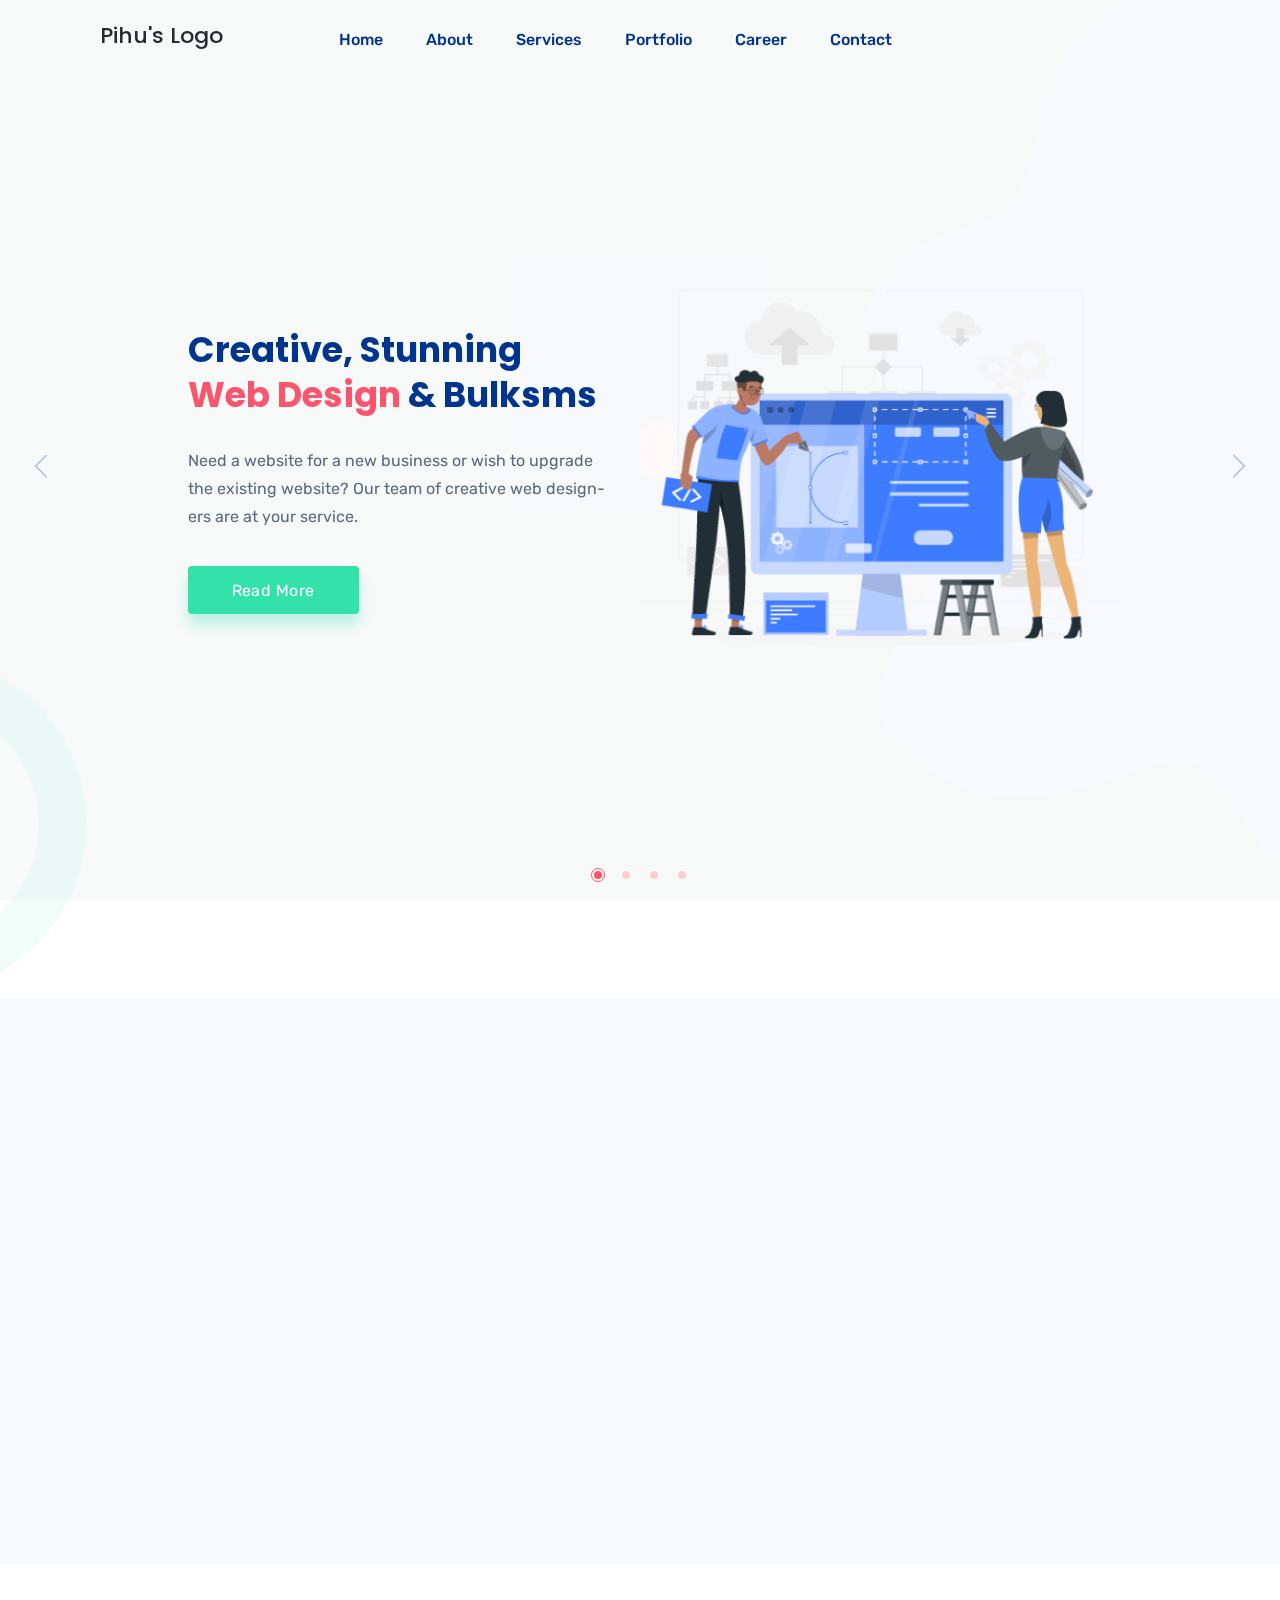
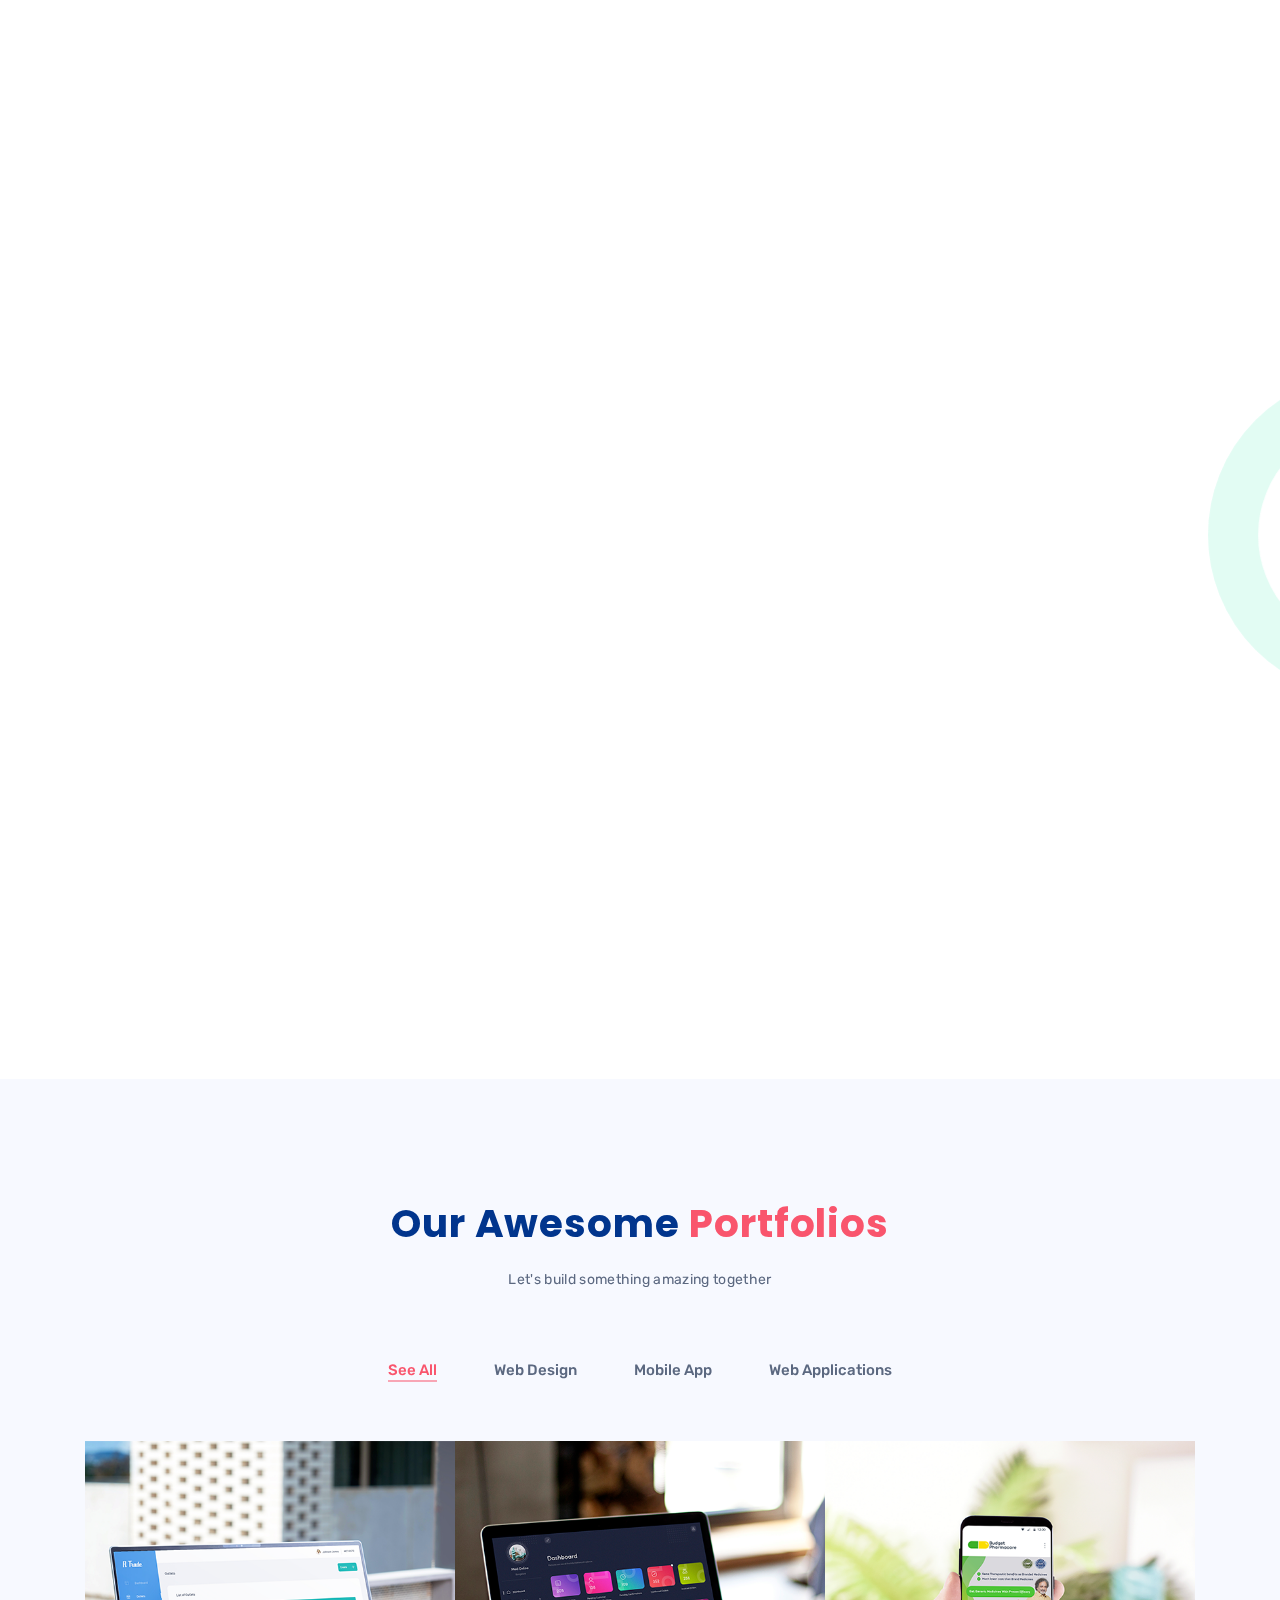
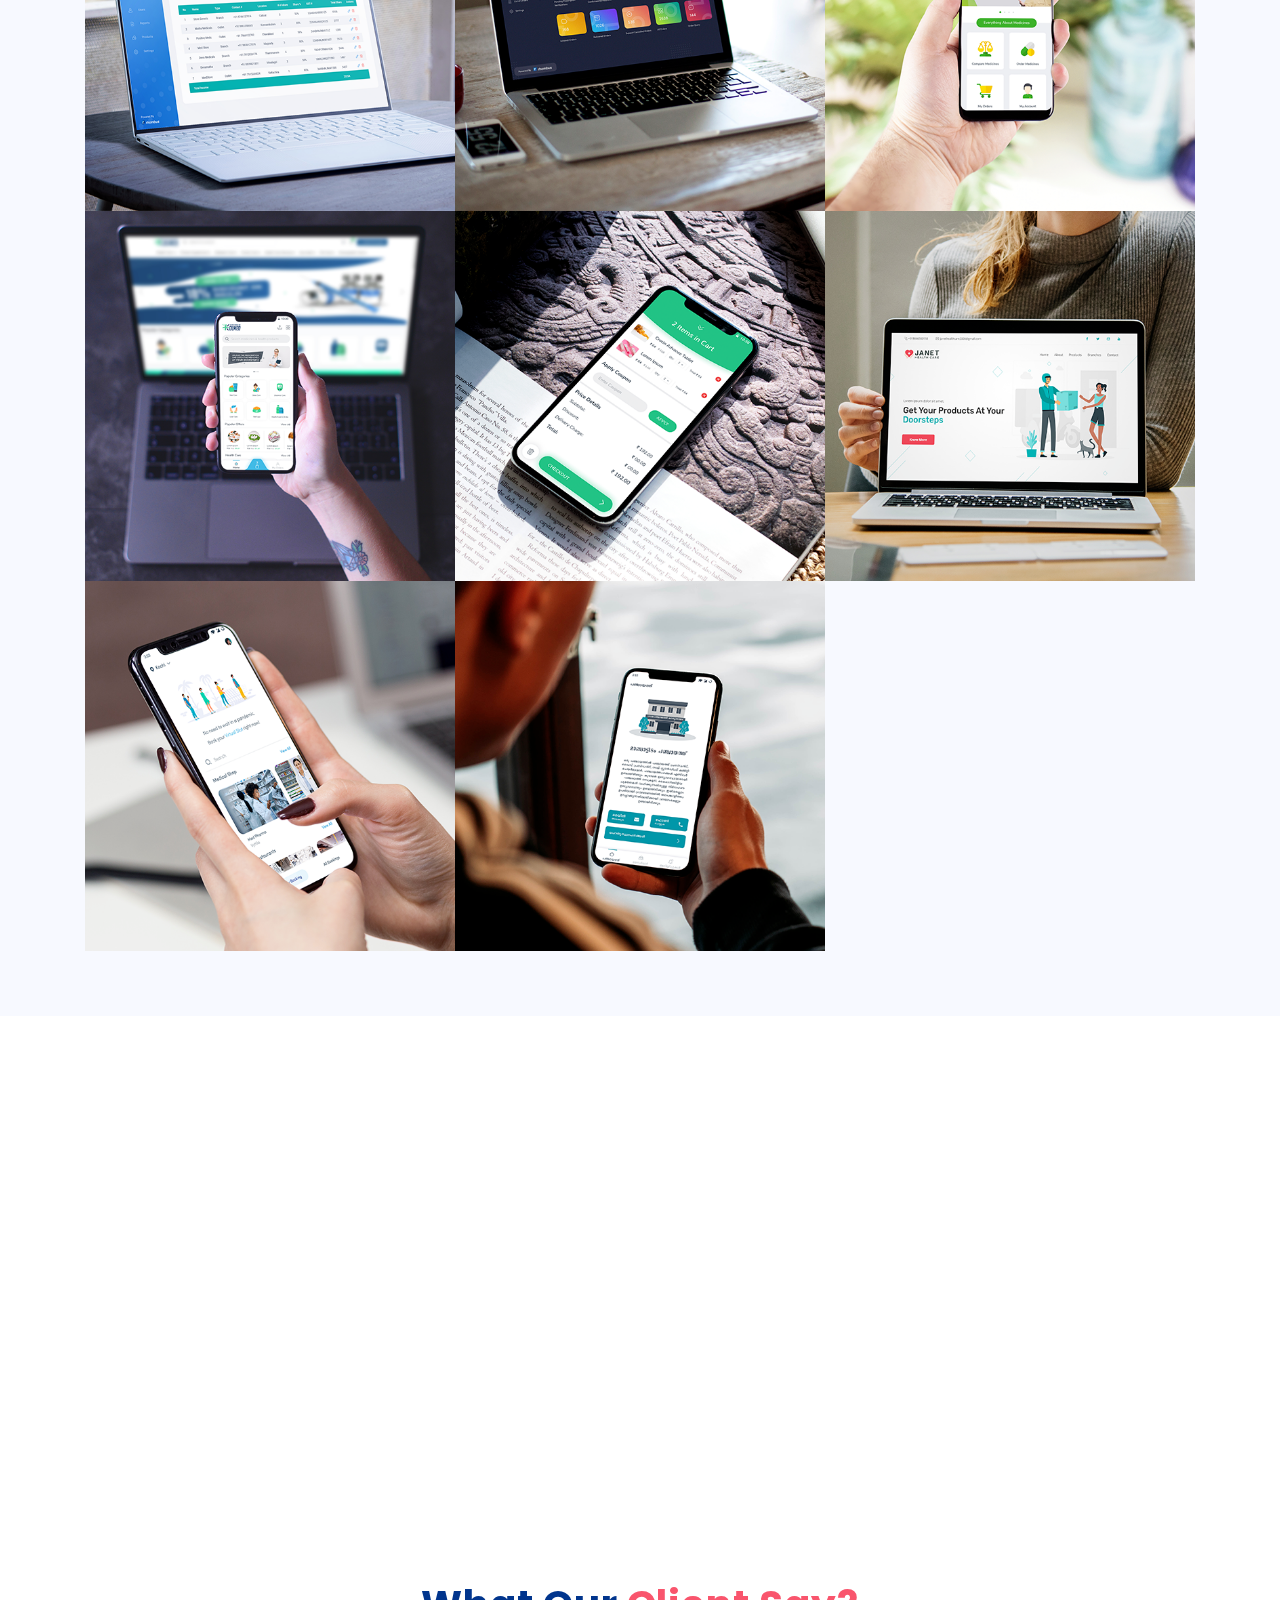
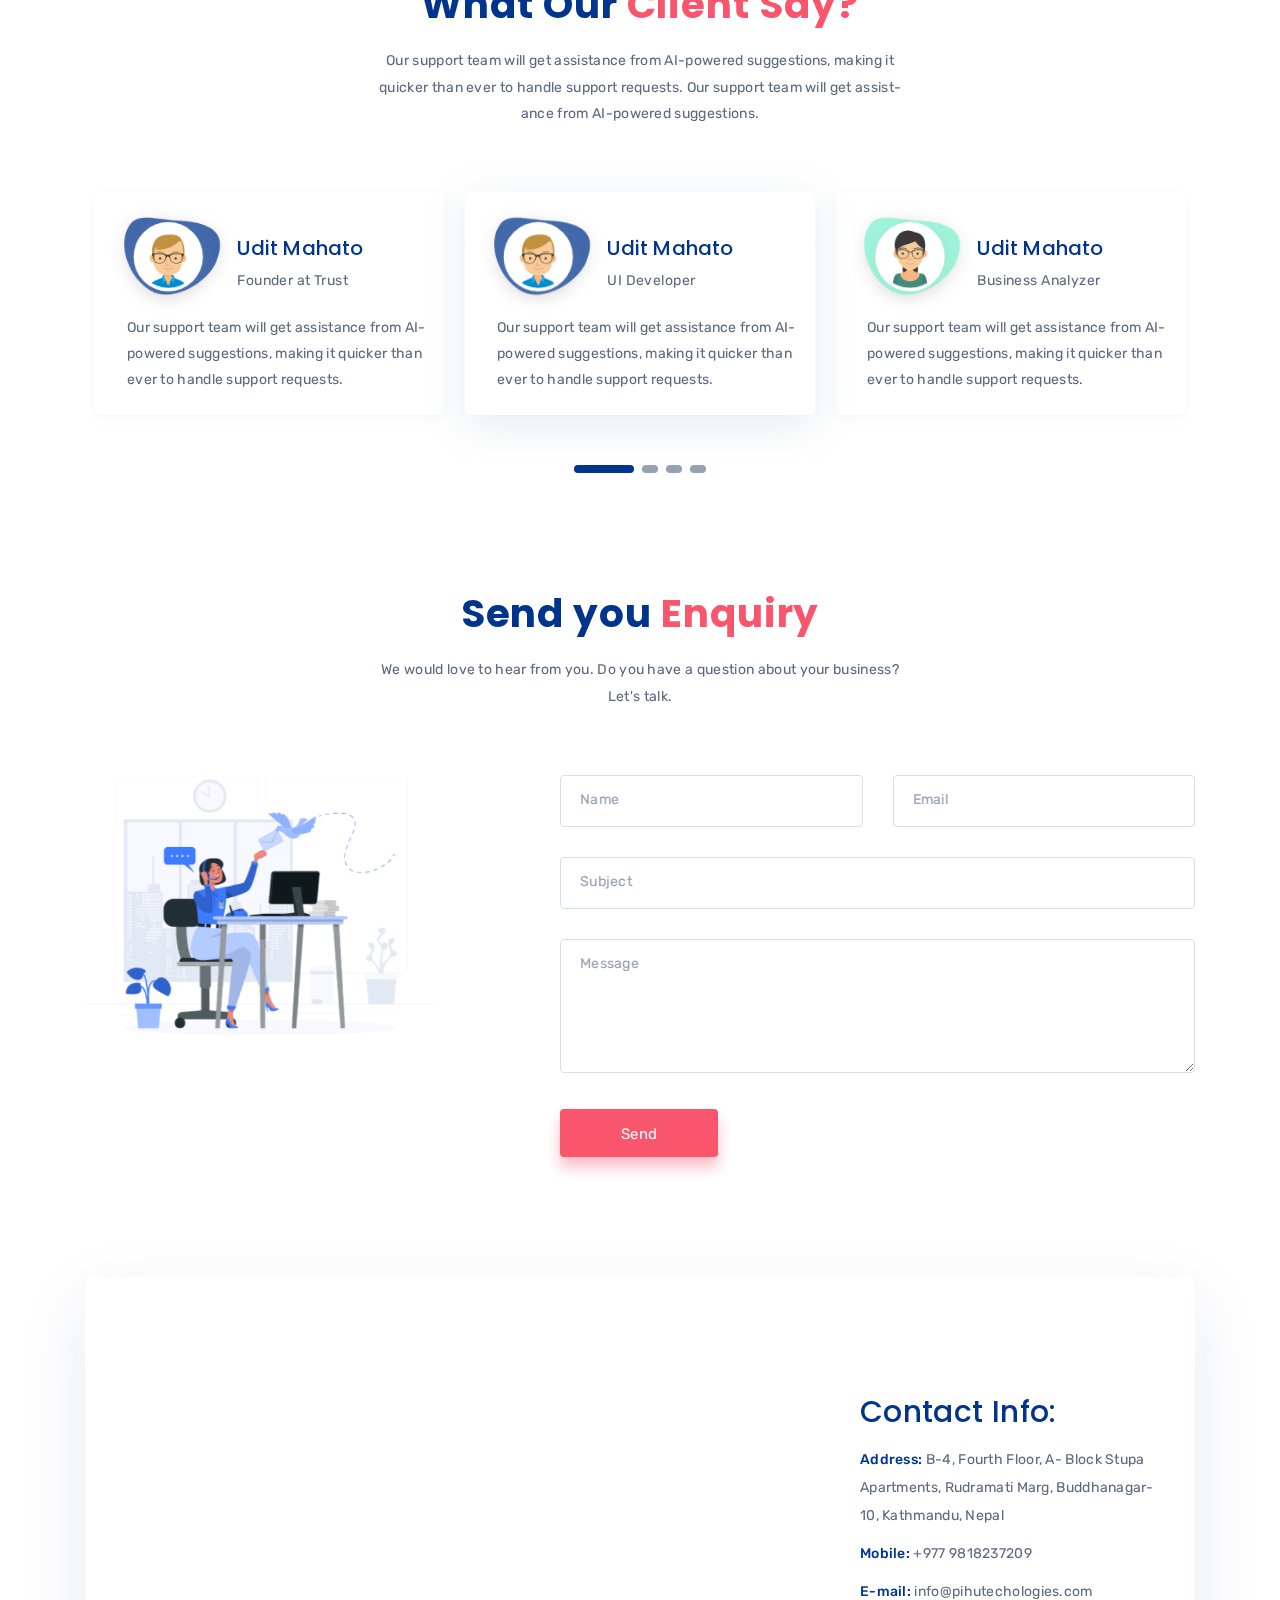
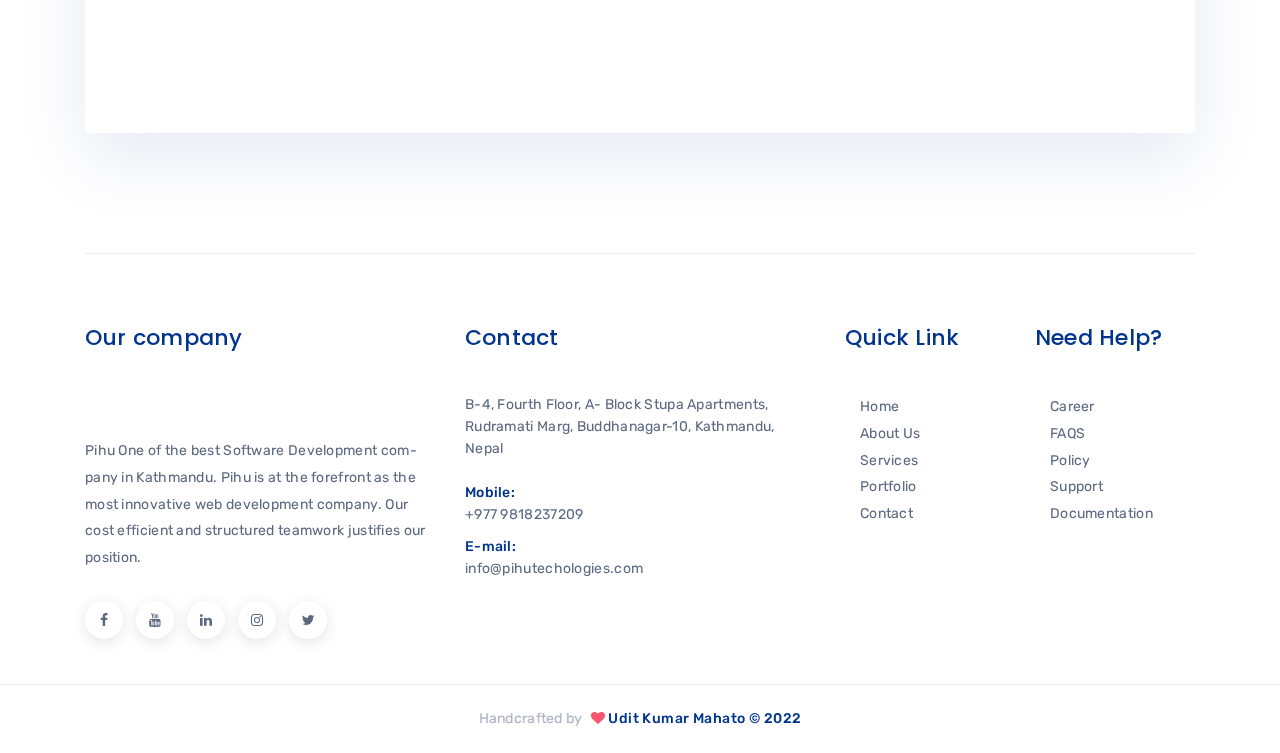
==== commit 116d4b3d: "fixed map" ====
--- a/index.html
+++ b/index.html
@@ -627,8 +627,8 @@
             <div class="map-area-wrap">
                 <div class="row no-gutters">
                     <div class="col-lg-8">
-                        <iframe src="https://www.google.com/maps/embed?pb=!1m18!1m12!1m3!1d3929.4383929219184!2d76.31768651525157!3d9.980598592864483!2m3!1f0!2f0!3f0!3m2!1i1024!2i768!4f13.1!3m3!1m2!1s0x3b080dd6e78ac0d5%3A0x2ac2b17d3224e526!2spihutech%20IT%20SOLUTIONS!5e0!3m2!1sen!2sin!4v1581426534723!5m2!1sen!2sin"
-                            width="1000" height="450" frameborder="0" style="border:0;" allowfullscreen=""></iframe>
+                        <iframe src="https://www.google.com/maps/embed?pb=!1m18!1m12!1m3!1d28260.407544712627!2d85.30492228702121!3d27.700270798853495!2m3!1f0!2f0!3f0!3m2!1i1024!2i768!4f13.1!3m3!1m2!1s0x39eb199b6dc97907%3A0x6255c3cdef5f5648!2sPihu%20Technologies%20Pvt%20Ltd!5e0!3m2!1sen!2snp!4v1655568870651!5m2!1sen!2snp"
+                            width="600" height="450" style="border:0;" allowfullscreen="" loading="lazy" referrerpolicy="no-referrer-when-downgrade"></iframe>
                     </div>
                     <div class="col-lg-4 desktop-center-item">
                         <div>
